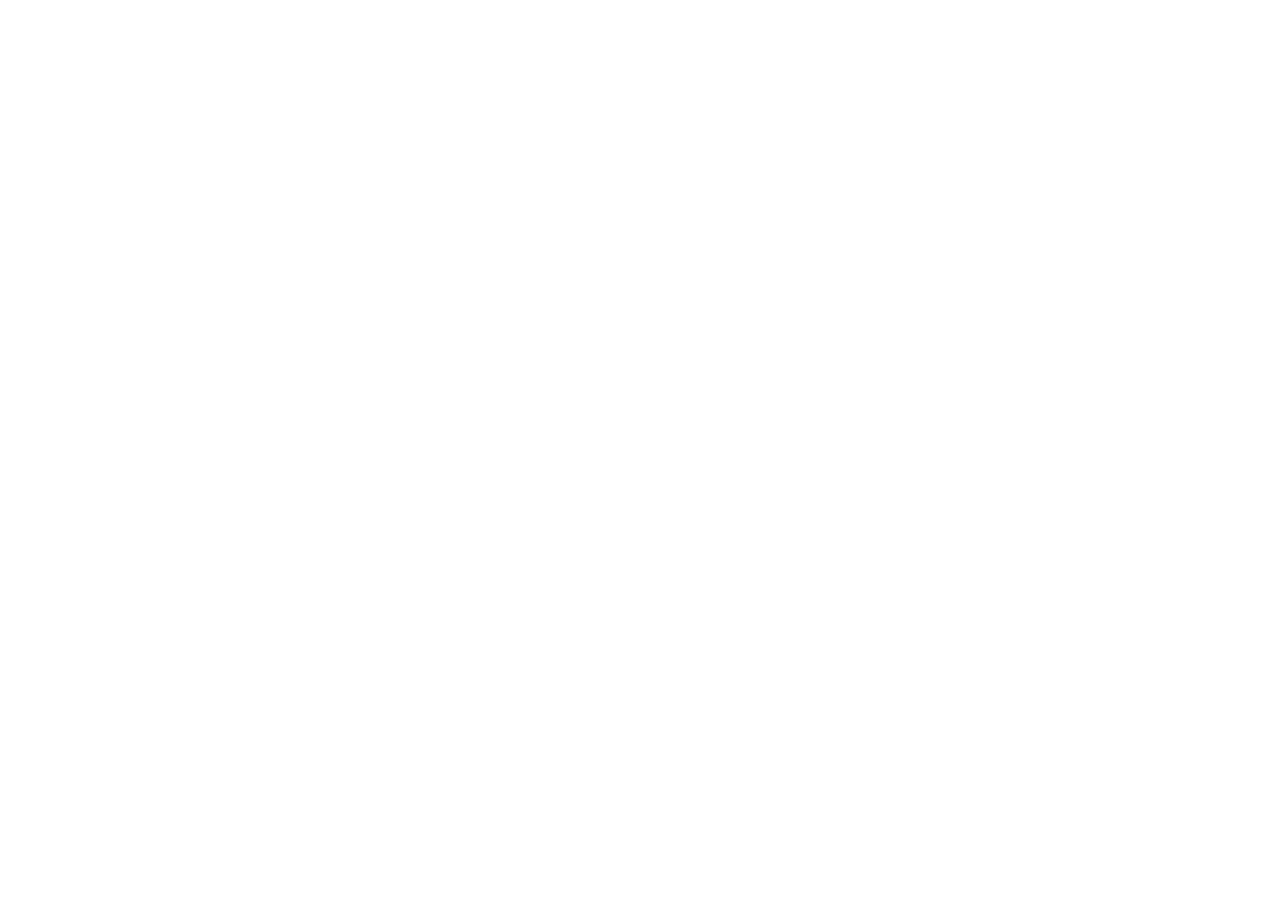
==== index.html @ ca663cac "Ajoue de boostrap css et mise a jour de l'index" ====
<!DOCTYPE html>
<html lang="fr">
<head>
    <meta charset="UTF-8">
    <meta name="viewport" content="width=device-width, initial-scale=1.0">
    <title>Document</title>
    <link rel="stylesheet" href="style.css">
    <link rel="stylesheet" href="assets/bootstrap.min.css">
</head>
<body>
    
    <script src="assets/bootstrap.bundle.min.js"></script>
</body>
</html>
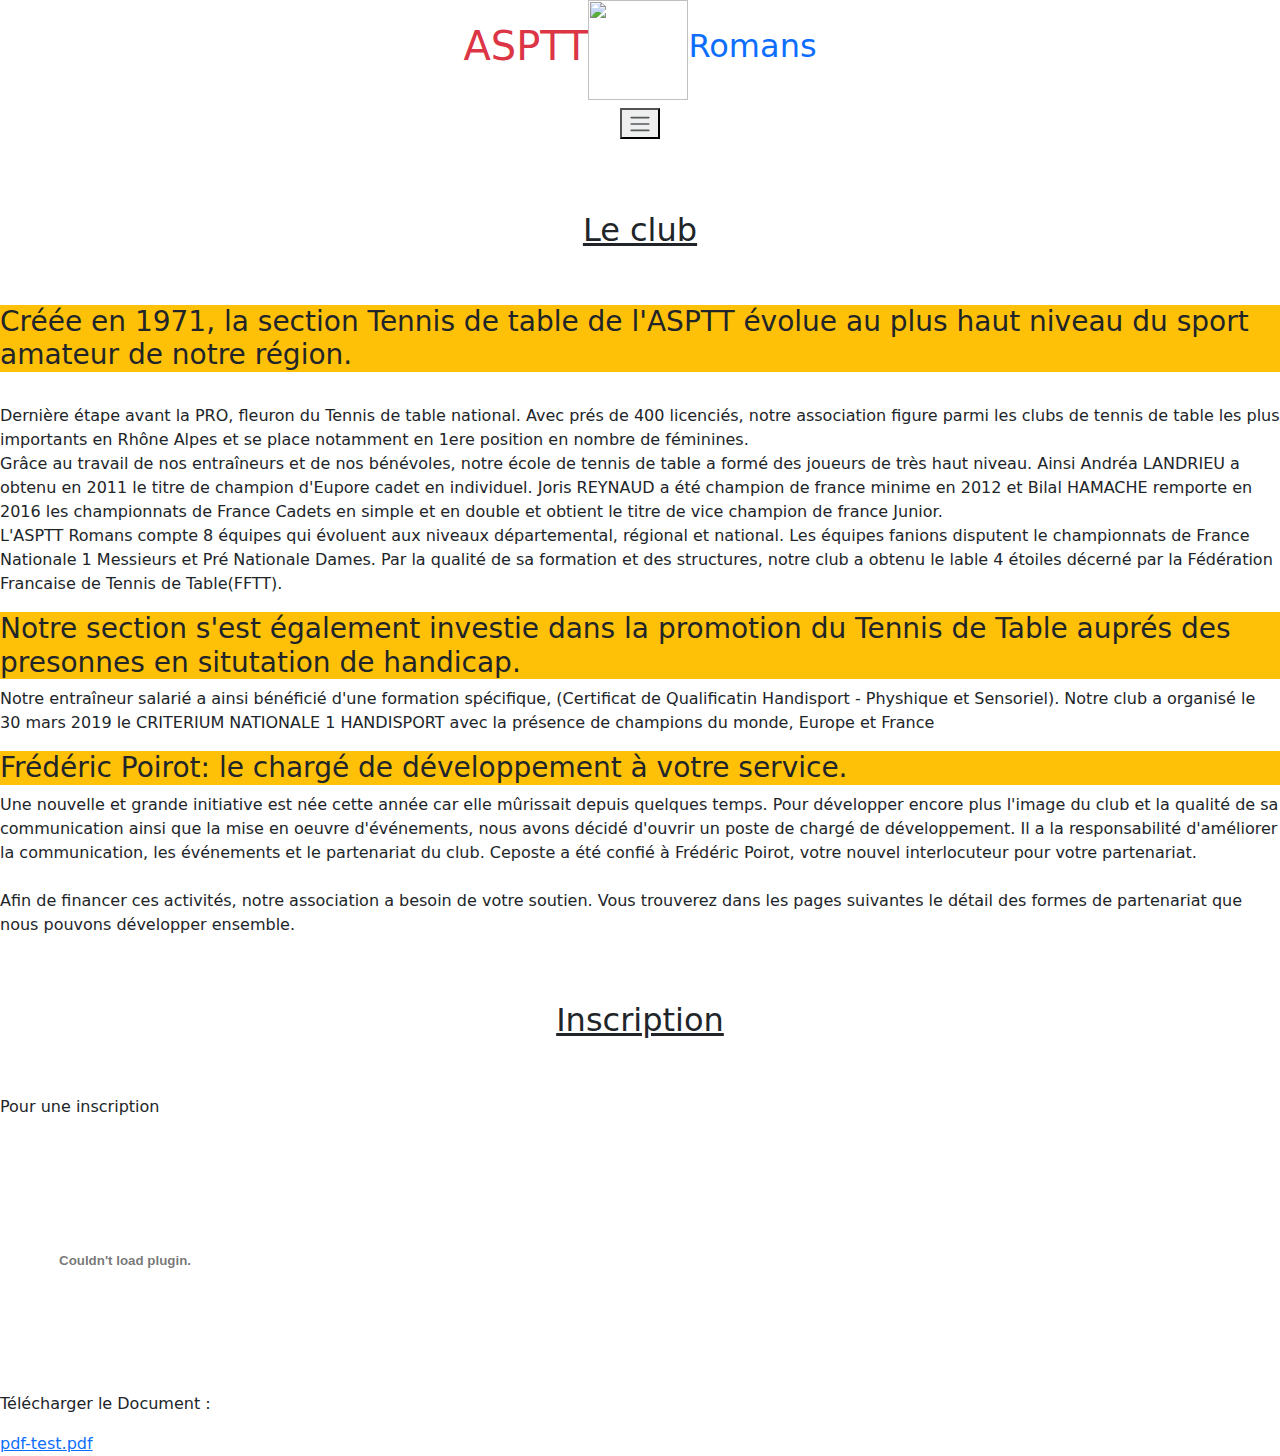
==== commit 21f6d28b: "Ajout du fond, entête menu et premiers articles" ====
--- a/index.html
+++ b/index.html
@@ -1,14 +1,100 @@
 <!DOCTYPE html>
 <html lang="fr">
+
 <head>
-    <meta charset="UTF-8">
-    <meta name="viewport" content="width=device-width, initial-scale=1.0">
-    <title>Document</title>
-    <link rel="stylesheet" href="style.css">
-    <link rel="stylesheet" href="assets/bootstrap.min.css">
+  <meta charset="UTF-8">
+  <meta name="viewport" content="width=device-width, initial-scale=1.0">
+  <title>Document</title>
+  <link rel="stylesheet" href="style.css">
+  <style>
+    @import url('https://fonts.googleapis.com/css2?family=Abril+Fatface&display=swap');
+    @import url('https://fonts.googleapis.com/css2?family=Abril+Fatface&family=Shadows+Into+Light&display=swap');
+    @import url('https://fonts.googleapis.com/css2?family=Abril+Fatface&family=Playfair+Display&family=Shadows+Into+Light&display=swap');
+    @import url('https://fonts.googleapis.com/css2?family=Abril+Fatface&family=M+PLUS+Rounded+1c:wght@800&family=Playfair+Display&family=Shadows+Into+Light&display=swap');
+  </style>
+  <link rel="stylesheet" href="assets/bootstrap.min.css">
 </head>
+
 <body>
-    
-    <script src="assets/bootstrap.bundle.min.js"></script>
+  <header>
+    <div class="fond">
+        <div class="d-flex justify-content-center">
+        <h1 class="align-self-center text-danger">ASPTT</h1>
+        <img class="align-self-center" src="assets/images/Ping-Pong-Ball-PNG-Photos.png" width="100px" height="100"
+          alt="">
+        <h2 class="align-self-center text-primary">Romans</h2>
+      </div>
+  
+      <ul class="navbar flex flex-column">
+        <!-- <nav class="navbar navbar-dark bg-dark"> -->
+        <div>
+          <button type="button" data-bs-toggle="collapse" data-bs-target="#navbarToggleExternalContent"
+            aria-controls="navbarToggleExternalContent" aria-expanded="false" aria-label="Toggle navigation">
+            <span class="navbar-toggler-icon"></span>
+          </button>
+        </div>
+        <div class="collapse bg-dark" id="navbarToggleExternalContent" style="--bs-bg-opacity: .8;">
+          <!-- <div class="bg-dark p-4"> -->
+          <!-- </nav> -->
+          <ul>
+            <li class=""><a href="#club" class="navlink "><svg xmlns="http://www.w3.org/2000/svg" width="32"
+                  height="32" fill="currentColor" class="bi bi-house-heart" viewBox="0 0 16 16">
+                  <path d="M8 6.982C9.664 5.309 13.825 8.236 8 12 2.175 8.236 6.336 5.309 8 6.982Z" />
+                  <path
+                    d="M8.707 1.5a1 1 0 0 0-1.414 0L.646 8.146a.5.5 0 0 0 .708.707L2 8.207V13.5A1.5 1.5 0 0 0 3.5 15h9a1.5 1.5 0 0 0 1.5-1.5V8.207l.646.646a.5.5 0 0 0 .708-.707L13 5.793V2.5a.5.5 0 0 0-.5-.5h-1a.5.5 0 0 0-.5.5v1.293L8.707 1.5ZM13 7.207V13.5a.5.5 0 0 1-.5.5h-9a.5.5 0 0 1-.5-.5V7.207l5-5 5 5Z" />
+                </svg> Le Club</a></li>
+            <li class=""><a href="#" class="navlink"><svg xmlns="http://www.w3.org/2000/svg" width="32"
+                  height="32" fill="currentColor" class="bi bi-pen" viewBox="0 0 16 16">
+                  <path
+                    d="m13.498.795.149-.149a1.207 1.207 0 1 1 1.707 1.708l-.149.148a1.5 1.5 0 0 1-.059 2.059L4.854 14.854a.5.5 0 0 1-.233.131l-4 1a.5.5 0 0 1-.606-.606l1-4a.5.5 0 0 1 .131-.232l9.642-9.642a.5.5 0 0 0-.642.056L6.854 4.854a.5.5 0 1 1-.708-.708L9.44.854A1.5 1.5 0 0 1 11.5.796a1.5 1.5 0 0 1 1.998-.001zm-.644.766a.5.5 0 0 0-.707 0L1.95 11.756l-.764 3.057 3.057-.764L14.44 3.854a.5.5 0 0 0 0-.708l-1.585-1.585z" />
+                </svg> Inscription</a></li>
+            <li class=""><a href="#inscr" class="navlink"><svg xmlns="http://www.w3.org/2000/svg" width="32"
+                  height="32" fill="currentColor" class="bi bi-currency-euro" viewBox="0 0 16 16">
+                  <path
+                    d="M4 9.42h1.063C5.4 12.323 7.317 14 10.34 14c.622 0 1.167-.068 1.659-.185v-1.3c-.484.119-1.045.17-1.659.17-2.1 0-3.455-1.198-3.775-3.264h4.017v-.928H6.497v-.936c0-.11 0-.219.008-.329h4.078v-.927H6.618c.388-1.898 1.719-2.985 3.723-2.985.614 0 1.175.05 1.659.177V2.194A6.617 6.617 0 0 0 10.341 2c-2.928 0-4.82 1.569-5.244 4.3H4v.928h1.01v1.265H4v.928z" />
+                </svg> Tarif</a></li>
+            <li class=""><a href="#" class="navlink"><svg xmlns="http://www.w3.org/2000/svg" width="32"
+                  height="32" fill="currentColor" class="bi bi-clock" viewBox="0 0 16 16">
+                  <path d="M8 3.5a.5.5 0 0 0-1 0V9a.5.5 0 0 0 .252.434l3.5 2a.5.5 0 0 0 .496-.868L8 8.71V3.5z" />
+                  <path d="M8 16A8 8 0 1 0 8 0a8 8 0 0 0 0 16zm7-8A7 7 0 1 1 1 8a7 7 0 0 1 14 0z" />
+                </svg> Horaire</a></li>
+            <li class=""><a href="#" class="navlink"><svg xmlns="http://www.w3.org/2000/svg" width="32"
+                  height="32" fill="currentColor" class="bi bi-people-fill" viewBox="0 0 16 16">
+                  <path
+                    d="M7 14s-1 0-1-1 1-4 5-4 5 3 5 4-1 1-1 1H7Zm4-6a3 3 0 1 0 0-6 3 3 0 0 0 0 6Zm-5.784 6A2.238 2.238 0 0 1 5 13c0-1.355.68-2.75 1.936-3.72A6.325 6.325 0 0 0 5 9c-4 0-5 3-5 4s1 1 1 1h4.216ZM4.5 8a2.5 2.5 0 1 0 0-5 2.5 2.5 0 0 0 0 5Z" />
+                </svg> Contact</a></li>
+          </ul>
+        </div>
+      </ul>
+      </div>
+  </header>
+  <main>
+    <article>
+      <h2 id="club" class="d-flex justify-content-center p-5 text-decoration-underline">Le club</h2>
+      <h3 class="bg-warning">Créée en 1971, la section Tennis de table de l'ASPTT évolue au plus haut niveau du sport amateur de notre région.</h3>
+      <img src="/assets/images/leclub.webp" width="375px" alt="">
+      <p>Dernière étape avant la PRO, fleuron du Tennis de table national. Avec prés de 400 licenciés, notre association figure parmi les clubs de tennis de table les plus importants en Rhône Alpes et se place notamment en 1ere position en nombre de féminines. <br>
+      Grâce au travail de nos entraîneurs et de nos bénévoles, notre école de tennis de table a formé des joueurs de très haut niveau. Ainsi Andréa LANDRIEU a obtenu en 2011 le titre de champion d'Eupore cadet en individuel. Joris REYNAUD a été champion de france minime en 2012 et Bilal HAMACHE remporte en 2016 les championnats de France Cadets en simple et en double et obtient le titre de vice champion de france Junior. <br>
+    L'ASPTT Romans compte 8 équipes qui évoluent aux niveaux départemental, régional et national. Les équipes fanions disputent le championnats de France Nationale 1 Messieurs et Pré Nationale Dames. Par la qualité de sa formation et des structures, notre club a obtenu le lable 4 étoiles décerné par la Fédération Francaise de Tennis de Table(FFTT).</p>
+      <h3 class="bg-warning">Notre section s'est également investie dans la promotion du Tennis de Table auprés des presonnes en situtation de handicap.</h3>
+      <p>Notre entraîneur salarié a ainsi bénéficié d'une formation spécifique, (Certificat de Qualificatin Handisport - Physhique et Sensoriel). Notre club a organisé le 30 mars 2019 le CRITERIUM NATIONALE 1 HANDISPORT avec la présence de champions du monde, Europe et France</p>
+      <h3 class="bg-warning">Frédéric Poirot: le chargé de développement à votre service.</h3>
+      <p>Une nouvelle et grande initiative est née cette année car elle mûrissait depuis quelques temps. Pour développer encore plus l'image du club et la qualité de sa communication ainsi que la mise en oeuvre d'événements, nous avons décidé d'ouvrir un poste de chargé de développement. Il a la responsabilité d'améliorer la communication, les événements et le partenariat du club. Ceposte a été confié à Frédéric Poirot, votre nouvel interlocuteur pour votre partenariat. <br>
+        <br>
+        Afin de financer ces activités, notre association a besoin de votre soutien. Vous trouverez dans les pages suivantes le détail des formes de partenariat que nous pouvons développer ensemble.
+      </p>
+    </article>
+    <article>
+      <h2 id="inscr" class="d-flex justify-content-center p-5 text-decoration-underline">Inscription</h2>
+      <p>Pour une inscription</p>
+      <object data="/assets/images/FICHE-ADHESION-2022-2023.pdf" width="250px" height="250px"></object>
+      <p>Télécharger le Document :</p>
+      <a href="assets/images/FICHE-ADHESION-2022-2023.pdf">pdf-test.pdf</a>
+    </article>
+
+  </main>
+
+  <script src="assets/bootstrap.bundle.min.js"></script>
 </body>
+
 </html>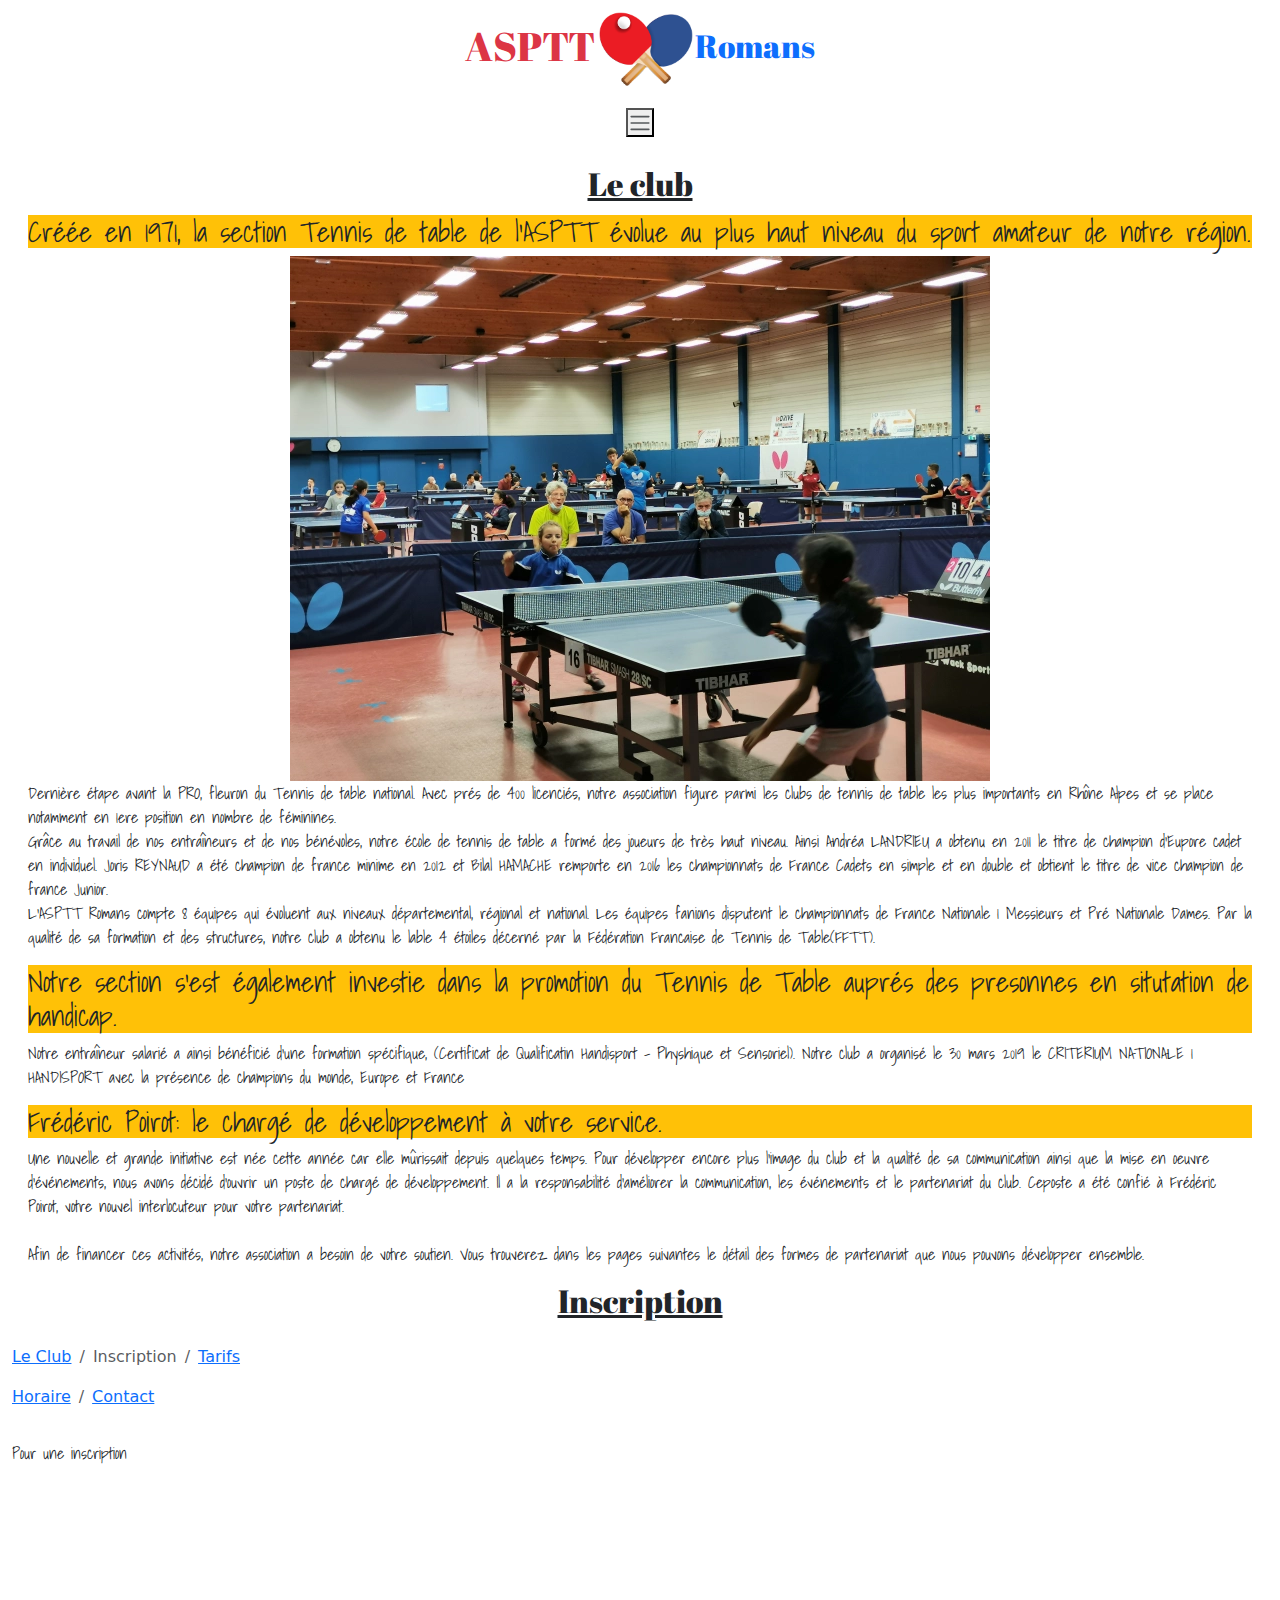
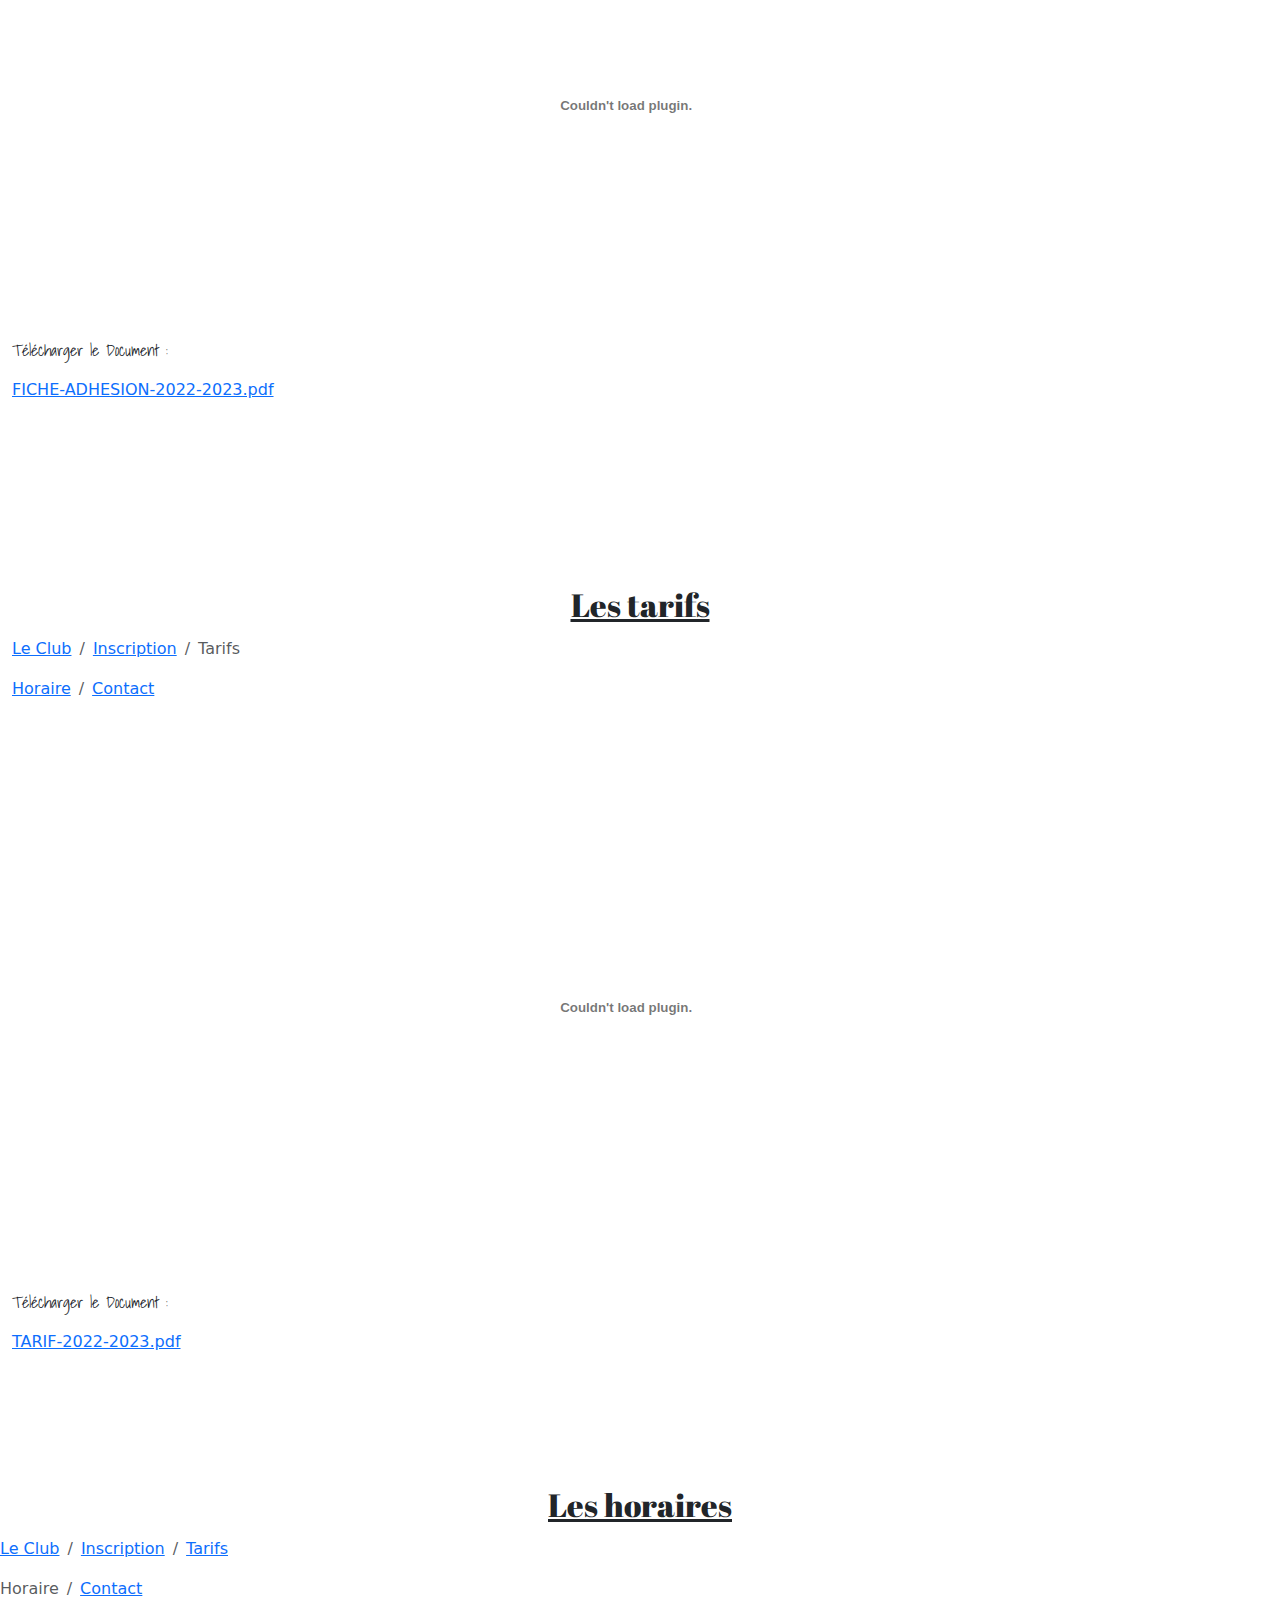
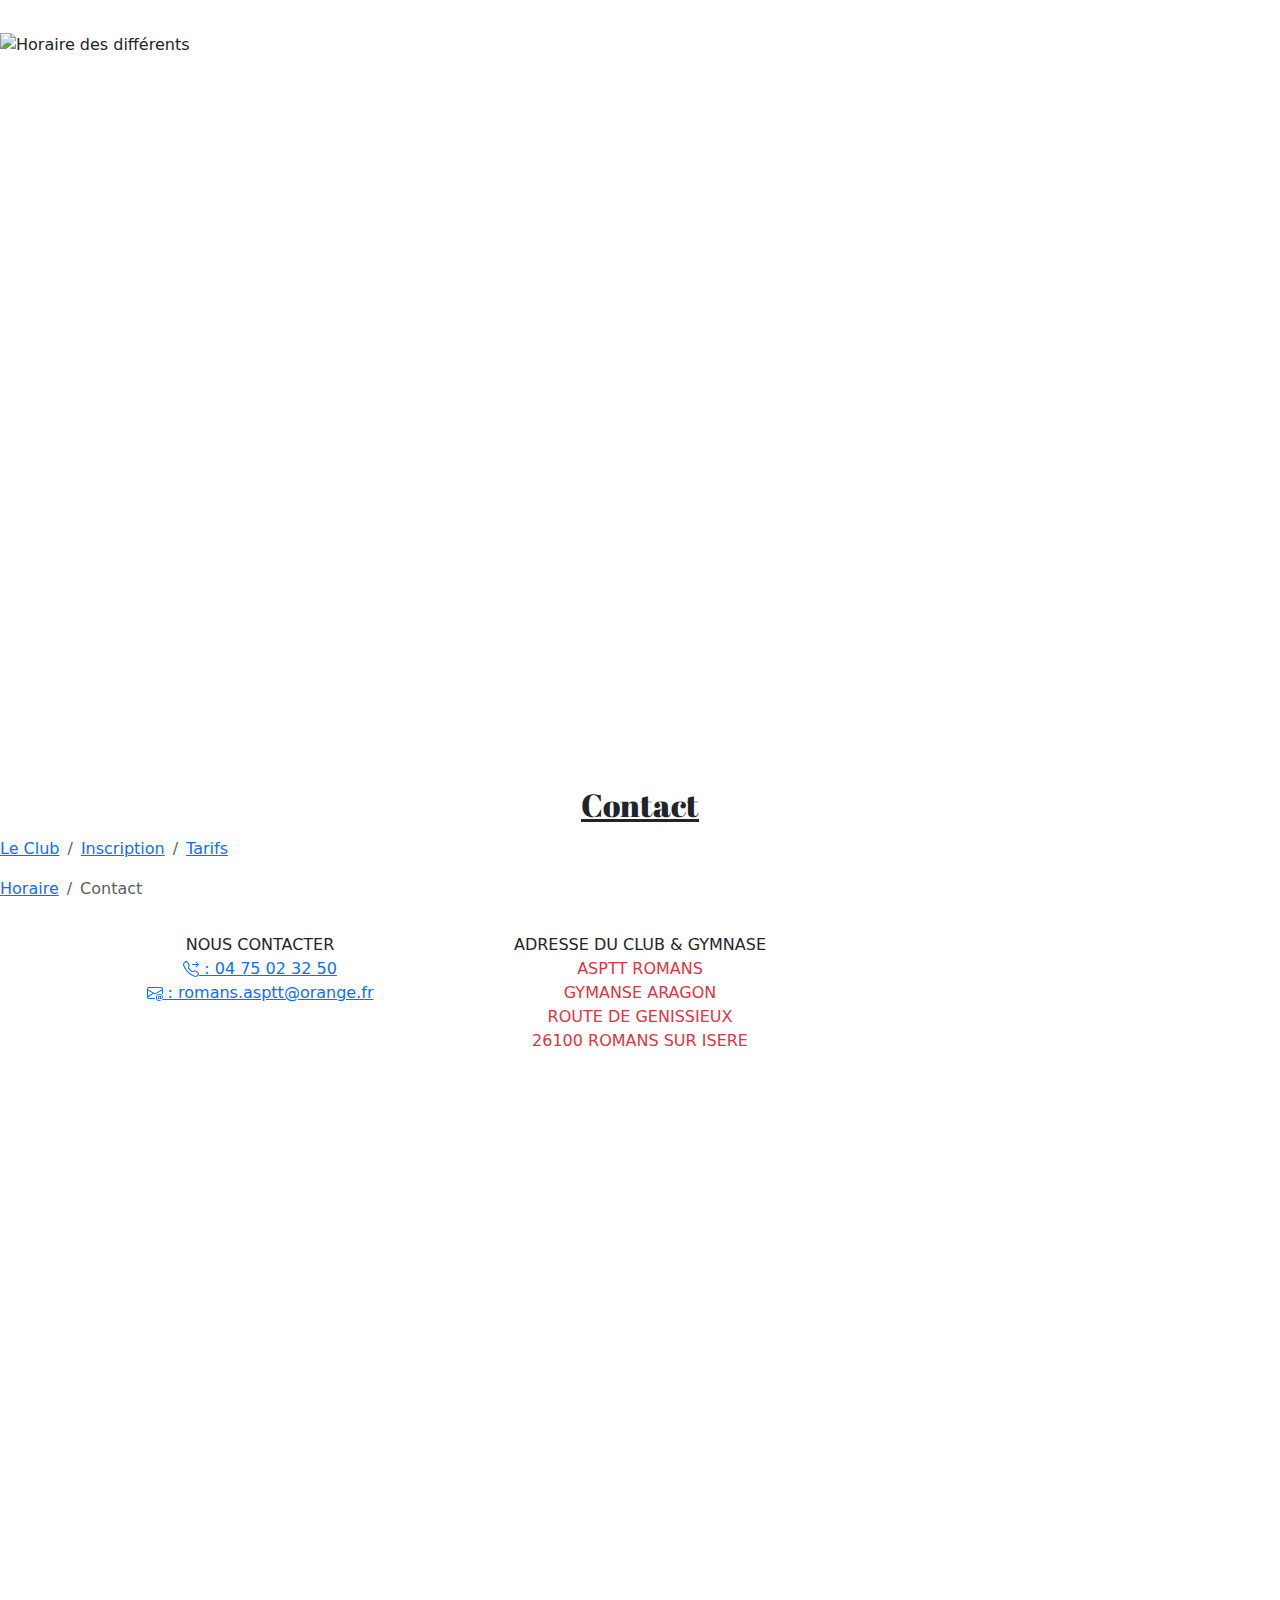
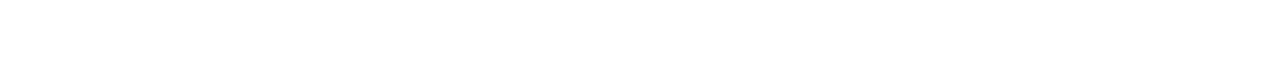
==== commit 6b328ca9: "mise a jour de l'html sans le fond" ====
--- a/index.html
+++ b/index.html
@@ -17,79 +17,217 @@
 
 <body>
   <header>
-    <div class="fond">
-        <div class="d-flex justify-content-center">
-        <h1 class="align-self-center text-danger">ASPTT</h1>
-        <img class="align-self-center" src="assets/images/Ping-Pong-Ball-PNG-Photos.png" width="100px" height="100"
-          alt="">
-        <h2 class="align-self-center text-primary">Romans</h2>
-      </div>
-  
-      <ul class="navbar flex flex-column">
-        <!-- <nav class="navbar navbar-dark bg-dark"> -->
-        <div>
-          <button type="button" data-bs-toggle="collapse" data-bs-target="#navbarToggleExternalContent"
-            aria-controls="navbarToggleExternalContent" aria-expanded="false" aria-label="Toggle navigation">
-            <span class="navbar-toggler-icon"></span>
-          </button>
-        </div>
-        <div class="collapse bg-dark" id="navbarToggleExternalContent" style="--bs-bg-opacity: .8;">
-          <!-- <div class="bg-dark p-4"> -->
-          <!-- </nav> -->
-          <ul>
-            <li class=""><a href="#club" class="navlink "><svg xmlns="http://www.w3.org/2000/svg" width="32"
-                  height="32" fill="currentColor" class="bi bi-house-heart" viewBox="0 0 16 16">
-                  <path d="M8 6.982C9.664 5.309 13.825 8.236 8 12 2.175 8.236 6.336 5.309 8 6.982Z" />
-                  <path
-                    d="M8.707 1.5a1 1 0 0 0-1.414 0L.646 8.146a.5.5 0 0 0 .708.707L2 8.207V13.5A1.5 1.5 0 0 0 3.5 15h9a1.5 1.5 0 0 0 1.5-1.5V8.207l.646.646a.5.5 0 0 0 .708-.707L13 5.793V2.5a.5.5 0 0 0-.5-.5h-1a.5.5 0 0 0-.5.5v1.293L8.707 1.5ZM13 7.207V13.5a.5.5 0 0 1-.5.5h-9a.5.5 0 0 1-.5-.5V7.207l5-5 5 5Z" />
-                </svg> Le Club</a></li>
-            <li class=""><a href="#" class="navlink"><svg xmlns="http://www.w3.org/2000/svg" width="32"
-                  height="32" fill="currentColor" class="bi bi-pen" viewBox="0 0 16 16">
-                  <path
-                    d="m13.498.795.149-.149a1.207 1.207 0 1 1 1.707 1.708l-.149.148a1.5 1.5 0 0 1-.059 2.059L4.854 14.854a.5.5 0 0 1-.233.131l-4 1a.5.5 0 0 1-.606-.606l1-4a.5.5 0 0 1 .131-.232l9.642-9.642a.5.5 0 0 0-.642.056L6.854 4.854a.5.5 0 1 1-.708-.708L9.44.854A1.5 1.5 0 0 1 11.5.796a1.5 1.5 0 0 1 1.998-.001zm-.644.766a.5.5 0 0 0-.707 0L1.95 11.756l-.764 3.057 3.057-.764L14.44 3.854a.5.5 0 0 0 0-.708l-1.585-1.585z" />
-                </svg> Inscription</a></li>
-            <li class=""><a href="#inscr" class="navlink"><svg xmlns="http://www.w3.org/2000/svg" width="32"
-                  height="32" fill="currentColor" class="bi bi-currency-euro" viewBox="0 0 16 16">
-                  <path
-                    d="M4 9.42h1.063C5.4 12.323 7.317 14 10.34 14c.622 0 1.167-.068 1.659-.185v-1.3c-.484.119-1.045.17-1.659.17-2.1 0-3.455-1.198-3.775-3.264h4.017v-.928H6.497v-.936c0-.11 0-.219.008-.329h4.078v-.927H6.618c.388-1.898 1.719-2.985 3.723-2.985.614 0 1.175.05 1.659.177V2.194A6.617 6.617 0 0 0 10.341 2c-2.928 0-4.82 1.569-5.244 4.3H4v.928h1.01v1.265H4v.928z" />
-                </svg> Tarif</a></li>
-            <li class=""><a href="#" class="navlink"><svg xmlns="http://www.w3.org/2000/svg" width="32"
-                  height="32" fill="currentColor" class="bi bi-clock" viewBox="0 0 16 16">
-                  <path d="M8 3.5a.5.5 0 0 0-1 0V9a.5.5 0 0 0 .252.434l3.5 2a.5.5 0 0 0 .496-.868L8 8.71V3.5z" />
-                  <path d="M8 16A8 8 0 1 0 8 0a8 8 0 0 0 0 16zm7-8A7 7 0 1 1 1 8a7 7 0 0 1 14 0z" />
-                </svg> Horaire</a></li>
-            <li class=""><a href="#" class="navlink"><svg xmlns="http://www.w3.org/2000/svg" width="32"
-                  height="32" fill="currentColor" class="bi bi-people-fill" viewBox="0 0 16 16">
-                  <path
-                    d="M7 14s-1 0-1-1 1-4 5-4 5 3 5 4-1 1-1 1H7Zm4-6a3 3 0 1 0 0-6 3 3 0 0 0 0 6Zm-5.784 6A2.238 2.238 0 0 1 5 13c0-1.355.68-2.75 1.936-3.72A6.325 6.325 0 0 0 5 9c-4 0-5 3-5 4s1 1 1 1h4.216ZM4.5 8a2.5 2.5 0 1 0 0-5 2.5 2.5 0 0 0 0 5Z" />
-                </svg> Contact</a></li>
-          </ul>
-        </div>
-      </ul>
-      </div>
+    <div class="d-flex justify-content-center">
+      <h1 class="align-self-center text-danger">ASPTT</h1>
+      <img class="align-self-center" src="assets/images/Ping-Pong-Ball-PNG-Photos.png" width="100px" height="100"
+        alt="">
+      <h2 class="align-self-center text-primary">Romans</h2>
+    </div>
+    <ul class="navbar d-flex flex-column position absolute">
+      <!-- <nav class="navbar navbar-dark bg-dark"> -->
+      <div>
+        <button type="button" data-bs-toggle="collapse" data-bs-target="#navbarToggleExternalContent"
+          aria-controls="navbarToggleExternalContent" aria-expanded="false" aria-label="Toggle navigation">
+          <span class="navbar-toggler-icon"></span>
+        </button>
+      </div>
+      <div class="collapse bg-dark" id="navbarToggleExternalContent" style="--bs-bg-opacity: .8;">
+        <!-- <div class="bg-dark p-4"> -->
+        <!-- </nav> -->
+        <ul>
+          <li class="list-unstyled"><a href="#club" class="navlink "><svg xmlns="http://www.w3.org/2000/svg" width="32" height="32"
+                fill="currentColor" class="bi bi-house-heart" viewBox="0 0 16 16">
+                <path d="M8 6.982C9.664 5.309 13.825 8.236 8 12 2.175 8.236 6.336 5.309 8 6.982Z" />
+                <path
+                  d="M8.707 1.5a1 1 0 0 0-1.414 0L.646 8.146a.5.5 0 0 0 .708.707L2 8.207V13.5A1.5 1.5 0 0 0 3.5 15h9a1.5 1.5 0 0 0 1.5-1.5V8.207l.646.646a.5.5 0 0 0 .708-.707L13 5.793V2.5a.5.5 0 0 0-.5-.5h-1a.5.5 0 0 0-.5.5v1.293L8.707 1.5ZM13 7.207V13.5a.5.5 0 0 1-.5.5h-9a.5.5 0 0 1-.5-.5V7.207l5-5 5 5Z" />
+              </svg> Le Club</a></li>
+          <li class="list-unstyled"><a href="#inscription" class="navlink"><svg xmlns="http://www.w3.org/2000/svg" width="32"
+                height="32" fill="currentColor" class="bi bi-pen" viewBox="0 0 16 16">
+                <path
+                  d="m13.498.795.149-.149a1.207 1.207 0 1 1 1.707 1.708l-.149.148a1.5 1.5 0 0 1-.059 2.059L4.854 14.854a.5.5 0 0 1-.233.131l-4 1a.5.5 0 0 1-.606-.606l1-4a.5.5 0 0 1 .131-.232l9.642-9.642a.5.5 0 0 0-.642.056L6.854 4.854a.5.5 0 1 1-.708-.708L9.44.854A1.5 1.5 0 0 1 11.5.796a1.5 1.5 0 0 1 1.998-.001zm-.644.766a.5.5 0 0 0-.707 0L1.95 11.756l-.764 3.057 3.057-.764L14.44 3.854a.5.5 0 0 0 0-.708l-1.585-1.585z" />
+              </svg> Inscription</a></li>
+          <li class="list-unstyled"><a href="#tarifs" class="navlink"><svg xmlns="http://www.w3.org/2000/svg" width="32" height="32"
+                fill="currentColor" class="bi bi-currency-euro" viewBox="0 0 16 16">
+                <path
+                  d="M4 9.42h1.063C5.4 12.323 7.317 14 10.34 14c.622 0 1.167-.068 1.659-.185v-1.3c-.484.119-1.045.17-1.659.17-2.1 0-3.455-1.198-3.775-3.264h4.017v-.928H6.497v-.936c0-.11 0-.219.008-.329h4.078v-.927H6.618c.388-1.898 1.719-2.985 3.723-2.985.614 0 1.175.05 1.659.177V2.194A6.617 6.617 0 0 0 10.341 2c-2.928 0-4.82 1.569-5.244 4.3H4v.928h1.01v1.265H4v.928z" />
+              </svg> Tarif</a></li>
+          <li class="list-unstyled"><a href="#horaires" class="navlink"><svg xmlns="http://www.w3.org/2000/svg" width="32"
+                height="32" fill="currentColor" class="bi bi-clock" viewBox="0 0 16 16">
+                <path d="M8 3.5a.5.5 0 0 0-1 0V9a.5.5 0 0 0 .252.434l3.5 2a.5.5 0 0 0 .496-.868L8 8.71V3.5z" />
+                <path d="M8 16A8 8 0 1 0 8 0a8 8 0 0 0 0 16zm7-8A7 7 0 1 1 1 8a7 7 0 0 1 14 0z" />
+              </svg> Horaire</a></li>
+          <li class="list-unstyled"><a href="#contact" class="navlink"><svg xmlns="http://www.w3.org/2000/svg" width="32" height="32"
+                fill="currentColor" class="bi bi-people-fill" viewBox="0 0 16 16">
+                <path
+                  d="M7 14s-1 0-1-1 1-4 5-4 5 3 5 4-1 1-1 1H7Zm4-6a3 3 0 1 0 0-6 3 3 0 0 0 0 6Zm-5.784 6A2.238 2.238 0 0 1 5 13c0-1.355.68-2.75 1.936-3.72A6.325 6.325 0 0 0 5 9c-4 0-5 3-5 4s1 1 1 1h4.216ZM4.5 8a2.5 2.5 0 1 0 0-5 2.5 2.5 0 0 0 0 5Z" />
+              </svg> Contact</a></li>
+        </ul>
+      </div>
+    </ul>
   </header>
   <main>
+    <article class="container-fluid">
+      <div class="row">
+        <div class="col-12">
+          <h2 id="club" class="d-flex justify-content-center p-1 text-decoration-underline">Le club</h2>
+          <h3 class="bg-warning ms-3 me-3">Créée en 1971, la section Tennis de table de l'ASPTT évolue au plus haut niveau
+            du sport amateur de notre région.</h3>
+        </div>
+      </div>
+      <div class="row">
+        <div class="col-12">
+          <img src="/assets/images/leclub.webp" class="img-fluid text-center d-block mx-auto"
+            alt="photo d'enfants jouant au ping pong"> 
+        </div>
+      </div>
+      <div class="row">
+        <div class="col-12">
+          <p class="ms-3 me-3">Dernière étape avant la PRO, fleuron du Tennis de table national. Avec prés de 400 licenciés,
+            notre association figure parmi les clubs de tennis de table les plus importants en Rhône Alpes et se place
+            notamment en 1ere position en nombre de féminines. <br>
+            Grâce au travail de nos entraîneurs et de nos bénévoles, notre école de tennis de table a formé des joueurs de
+            très haut niveau. Ainsi Andréa LANDRIEU a obtenu en 2011 le titre de champion d'Eupore cadet en individuel.
+            Joris REYNAUD a été champion de france minime en 2012 et Bilal HAMACHE remporte en 2016 les championnats de
+            France Cadets en simple et en double et obtient le titre de vice champion de france Junior. <br>
+            L'ASPTT Romans compte 8 équipes qui évoluent aux niveaux départemental, régional et national. Les équipes
+            fanions disputent le championnats de France Nationale 1 Messieurs et Pré Nationale Dames. Par la qualité de sa
+            formation et des structures, notre club a obtenu le lable 4 étoiles décerné par la Fédération Francaise de
+            Tennis de Table(FFTT).</p>
+        </div>
+      </div>
+      <h3 class="bg-warning ms-3 me-3">Notre section s'est également investie dans la promotion du Tennis de Table
+        auprés des presonnes en situtation de handicap.</h3>
+      <p class="ms-3 me-3">Notre entraîneur salarié a ainsi bénéficié d'une formation spécifique, (Certificat de
+        Qualificatin Handisport - Physhique et Sensoriel). Notre club a organisé le 30 mars 2019 le CRITERIUM NATIONALE
+        1 HANDISPORT avec la présence de champions du monde, Europe et France</p>
+      <h3 class="bg-warning ms-3 me-3">Frédéric Poirot: le chargé de développement à votre service.</h3>
+      <p class="ms-3 me-3">Une nouvelle et grande initiative est née cette année car elle mûrissait depuis quelques
+        temps. Pour développer encore plus l'image du club et la qualité de sa communication ainsi que la mise en oeuvre
+        d'événements, nous avons décidé d'ouvrir un poste de chargé de développement. Il a la responsabilité d'améliorer
+        la communication, les événements et le partenariat du club. Ceposte a été confié à Frédéric Poirot, votre nouvel
+        interlocuteur pour votre partenariat. <br>
+        <br>
+        Afin de financer ces activités, notre association a besoin de votre soutien. Vous trouverez dans les pages
+        suivantes le détail des formes de partenariat que nous pouvons développer ensemble.
+      </p>
+    </article>
+    <article class="container-fluid">
+      <div style=" height: 900px;">
+        <h2 id="inscription" class="d-flex justify-content-center pb-3 text-decoration-underline">Inscription</h2>
+        <nav aria-label="breadcrumb">
+          <ol class="breadcrumb">
+            <li class="breadcrumb-item"><a href="#club">Le Club</a></li>
+            <li class="breadcrumb-item active" aria-current="page">Inscription</li>
+            <li class="breadcrumb-item"><a href="#tarifs">Tarifs</a></li>
+          </ol>
+          <ol class="breadcrumb pb-3">
+            <li class="breadcrumb-item"><a href="#horaires">Horaire</a></li>
+            <li class="breadcrumb-item"><a href="#contact">Contact</a></li>
+          </ol>
+        </nav>
+        <div class="row">
+          <div class="col-sm-4">
+            <p>Pour une inscription</p>
+          </div>
+        </div>
+        <div class="row justify-content-center" >
+          <div class="col col-sm-4 ">
+            <object data="/assets/images/FICHE-ADHESION-2022-2023.pdf" width="375px" height="450px"></object>
+          </div>
+        </div>
+        <div class="col-sm-4"></div>
+        <p>Télécharger le Document :</p>
+        <a href="assets/images/FICHE-ADHESION-2022-2023.pdf">FICHE-ADHESION-2022-2023.pdf</a>
+      </div>
+    </article>
     <article>
-      <h2 id="club" class="d-flex justify-content-center p-5 text-decoration-underline">Le club</h2>
-      <h3 class="bg-warning">Créée en 1971, la section Tennis de table de l'ASPTT évolue au plus haut niveau du sport amateur de notre région.</h3>
-      <img src="/assets/images/leclub.webp" width="375px" alt="">
-      <p>Dernière étape avant la PRO, fleuron du Tennis de table national. Avec prés de 400 licenciés, notre association figure parmi les clubs de tennis de table les plus importants en Rhône Alpes et se place notamment en 1ere position en nombre de féminines. <br>
-      Grâce au travail de nos entraîneurs et de nos bénévoles, notre école de tennis de table a formé des joueurs de très haut niveau. Ainsi Andréa LANDRIEU a obtenu en 2011 le titre de champion d'Eupore cadet en individuel. Joris REYNAUD a été champion de france minime en 2012 et Bilal HAMACHE remporte en 2016 les championnats de France Cadets en simple et en double et obtient le titre de vice champion de france Junior. <br>
-    L'ASPTT Romans compte 8 équipes qui évoluent aux niveaux départemental, régional et national. Les équipes fanions disputent le championnats de France Nationale 1 Messieurs et Pré Nationale Dames. Par la qualité de sa formation et des structures, notre club a obtenu le lable 4 étoiles décerné par la Fédération Francaise de Tennis de Table(FFTT).</p>
-      <h3 class="bg-warning">Notre section s'est également investie dans la promotion du Tennis de Table auprés des presonnes en situtation de handicap.</h3>
-      <p>Notre entraîneur salarié a ainsi bénéficié d'une formation spécifique, (Certificat de Qualificatin Handisport - Physhique et Sensoriel). Notre club a organisé le 30 mars 2019 le CRITERIUM NATIONALE 1 HANDISPORT avec la présence de champions du monde, Europe et France</p>
-      <h3 class="bg-warning">Frédéric Poirot: le chargé de développement à votre service.</h3>
-      <p>Une nouvelle et grande initiative est née cette année car elle mûrissait depuis quelques temps. Pour développer encore plus l'image du club et la qualité de sa communication ainsi que la mise en oeuvre d'événements, nous avons décidé d'ouvrir un poste de chargé de développement. Il a la responsabilité d'améliorer la communication, les événements et le partenariat du club. Ceposte a été confié à Frédéric Poirot, votre nouvel interlocuteur pour votre partenariat. <br>
-        <br>
-        Afin de financer ces activités, notre association a besoin de votre soutien. Vous trouverez dans les pages suivantes le détail des formes de partenariat que nous pouvons développer ensemble.
-      </p>
+      <div class="container-fluid">
+        <div style="height: 900px;">
+          <h2 id="tarifs" class="d-flex justify-content-center p-1 text-decoration-underline">Les tarifs</h2>
+          <nav aria-label="breadcrumb">
+            <ol class="breadcrumb">
+              <li class="breadcrumb-item"><a href="#club">Le Club</a></li>
+              <li class="breadcrumb-item"><a href="#inscription">Inscription</a></li>
+              <li class="breadcrumb-item active" aria-current="page">Tarifs</li>
+            </ol>
+            <ol class="breadcrumb pb-3">
+              <li class="breadcrumb-item"><a href="#horaires">Horaire</a></li>
+              <li class="breadcrumb-item"><a href="#contact">Contact</a></li>
+            </ol>
+          </nav>
+            <div class="row justify-content-center">
+              <div class="col-sm-4">
+                <object data="/assets/images/TARIFS-2022-2023.pdf" width="375px" height="550px"></object>
+              </div>
+            </div>
+          <p>Télécharger le Document :</p>
+          <a href="assets/images/FICHE-ADHESION-2022-2023.pdf">TARIF-2022-2023.pdf</a>
+        </div>
+      </div>
+      </article>
+      <article>
+        <div style="height: 900px;">
+        <h2 id="horaires" class="d-flex justify-content-center p-1 text-decoration-underline">Les horaires</h2>
+        <nav aria-label="breadcrumb">
+          <ol class="breadcrumb">
+            <li class="breadcrumb-item"><a href="#club">Le Club</a></li>
+            <li class="breadcrumb-item"><a href="#inscription">Inscription</a></li>
+            <li class="breadcrumb-item"><a href="#tarifs">Tarifs</a></li>
+          </ol>
+          <ol class="breadcrumb pb-3">
+            <li class="breadcrumb-item active" aria-current="page">Horaire</li>
+            <li class="breadcrumb-item"><a href="#contact">Contact</a></li>
+          </ol>
+        </nav>
+        <div class="container">
+          <div class="row">
+            <div class="col-8 col-sm-4"></div>
+          </div>
+        </div>
+        <img src="/assets/images/planning2022-2023.jpg" class="img-fluid" alt="Horaire des différents">
+      </div>
     </article>
     <article>
-      <h2 id="inscr" class="d-flex justify-content-center p-5 text-decoration-underline">Inscription</h2>
-      <p>Pour une inscription</p>
-      <object data="/assets/images/FICHE-ADHESION-2022-2023.pdf" width="250px" height="250px"></object>
-      <p>Télécharger le Document :</p>
-      <a href="assets/images/FICHE-ADHESION-2022-2023.pdf">pdf-test.pdf</a>
+      <div style="height: 900px;">
+        <h2 id="contact" class="d-flex justify-content-center p-1 text-decoration-underline">Contact</h2>
+        <nav aria-label="breadcrumb">
+          <ol class="breadcrumb">
+            <li class="breadcrumb-item"><a href="#club">Le Club</a></li>
+            <li class="breadcrumb-item"><a href="#inscription">Inscription</a></li>
+            <li class="breadcrumb-item"><a href="#tarifs">Tarifs</a></li>
+          </ol>
+          <ol class="breadcrumb pb-3">
+            <li class="breadcrumb-item"><a href="#horaires">Horaire</a></li>
+            <li class="breadcrumb-item active" aria-current="page">Contact</li>
+          </ol>
+        </nav>
+        <div class="container text-center">
+          <div class="row">
+            <div class="col-6 col-sm-4">NOUS CONTACTER</div>
+            <div class="col-6 col-sm-4">ADRESSE DU CLUB & GYMNASE</div>
+
+            <!-- Force next columns to break to new line at md breakpoint and up -->
+            <div class="w-100 d-none d-md-block"></div>
+
+            <div class="col-6 col-sm-4"><a href="tel:+0475053250"><svg xmlns="http://www.w3.org/2000/svg" width="16"
+                  height="16" fill="currentColor" class="bi bi-telephone-forward" viewBox="0 0 16 16">
+                  <path
+                    d="M3.654 1.328a.678.678 0 0 0-1.015-.063L1.605 2.3c-.483.484-.661 1.169-.45 1.77a17.568 17.568 0 0 0 4.168 6.608 17.569 17.569 0 0 0 6.608 4.168c.601.211 1.286.033 1.77-.45l1.034-1.034a.678.678 0 0 0-.063-1.015l-2.307-1.794a.678.678 0 0 0-.58-.122l-2.19.547a1.745 1.745 0 0 1-1.657-.459L5.482 8.062a1.745 1.745 0 0 1-.46-1.657l.548-2.19a.678.678 0 0 0-.122-.58L3.654 1.328zM1.884.511a1.745 1.745 0 0 1 2.612.163L6.29 2.98c.329.423.445.974.315 1.494l-.547 2.19a.678.678 0 0 0 .178.643l2.457 2.457a.678.678 0 0 0 .644.178l2.189-.547a1.745 1.745 0 0 1 1.494.315l2.306 1.794c.829.645.905 1.87.163 2.611l-1.034 1.034c-.74.74-1.846 1.065-2.877.702a18.634 18.634 0 0 1-7.01-4.42 18.634 18.634 0 0 1-4.42-7.009c-.362-1.03-.037-2.137.703-2.877L1.885.511zm10.762.135a.5.5 0 0 1 .708 0l2.5 2.5a.5.5 0 0 1 0 .708l-2.5 2.5a.5.5 0 0 1-.708-.708L14.293 4H9.5a.5.5 0 0 1 0-1h4.793l-1.647-1.646a.5.5 0 0 1 0-.708z" />
+                </svg> : 04 75 02 32 50</a> <br>
+              <a href="mailto:romans.asptt@orange.fr"><svg xmlns="http://www.w3.org/2000/svg" width="16" height="16"
+                  fill="currentColor" class="bi bi-envelope-at" viewBox="0 0 16 16">
+                  <path
+                    d="M2 2a2 2 0 0 0-2 2v8.01A2 2 0 0 0 2 14h5.5a.5.5 0 0 0 0-1H2a1 1 0 0 1-.966-.741l5.64-3.471L8 9.583l7-4.2V8.5a.5.5 0 0 0 1 0V4a2 2 0 0 0-2-2H2Zm3.708 6.208L1 11.105V5.383l4.708 2.825ZM1 4.217V4a1 1 0 0 1 1-1h12a1 1 0 0 1 1 1v.217l-7 4.2-7-4.2Z" />
+                  <path
+                    d="M14.247 14.269c1.01 0 1.587-.857 1.587-2.025v-.21C15.834 10.43 14.64 9 12.52 9h-.035C10.42 9 9 10.36 9 12.432v.214C9 14.82 10.438 16 12.358 16h.044c.594 0 1.018-.074 1.237-.175v-.73c-.245.11-.673.18-1.18.18h-.044c-1.334 0-2.571-.788-2.571-2.655v-.157c0-1.657 1.058-2.724 2.64-2.724h.04c1.535 0 2.484 1.05 2.484 2.326v.118c0 .975-.324 1.39-.639 1.39-.232 0-.41-.148-.41-.42v-2.19h-.906v.569h-.03c-.084-.298-.368-.63-.954-.63-.778 0-1.259.555-1.259 1.4v.528c0 .892.49 1.434 1.26 1.434.471 0 .896-.227 1.014-.643h.043c.118.42.617.648 1.12.648Zm-2.453-1.588v-.227c0-.546.227-.791.573-.791.297 0 .572.192.572.708v.367c0 .573-.253.744-.564.744-.354 0-.581-.215-.581-.8Z" />
+                </svg> : romans.asptt@orange.fr</a>
+            </div>
+            <div class="col-6 col-sm-4 text-danger">ASPTT ROMANS <br> GYMANSE ARAGON <br>ROUTE DE GENISSIEUX <br> 26100 ROMANS SUR
+              ISERE</div>
+          </div>
+        </div>
+      </div>
+
     </article>
 
   </main>
--- a/style.css
+++ b/style.css
@@ -0,0 +1,42 @@
+* {
+    margin: 0;
+    padding: 0;
+}
+
+.fond {
+    background-image:url(assets/images/foond.png);
+    width: 375px;
+    height: 812px;
+}
+p {
+    font-family: 'Abril Fatface', cursive;
+
+    font-family: 'Playfair Display', serif;
+
+    font-family: 'Shadows Into Light', cursive;
+}
+h3 {
+    font-family: 'Abril Fatface', cursive;
+
+    font-family: 'M PLUS Rounded 1c', sans-serif;
+
+    font-family: 'Playfair Display', serif;
+
+    font-family: 'Shadows Into Light', cursive;
+}
+h1, h2 {
+    font-family: Abril Fatface;
+}
+/* ------------------------------------------Header------------------------------------------ */
+.navbar {
+    list-style: none;
+}
+.navlink {
+    text-decoration: none;
+    font-family: 'Shadows Into Light', cursive;
+    font-size: 38px;
+    color: aliceblue;
+}
+.navlink:hover {
+    background-color: gold;
+  }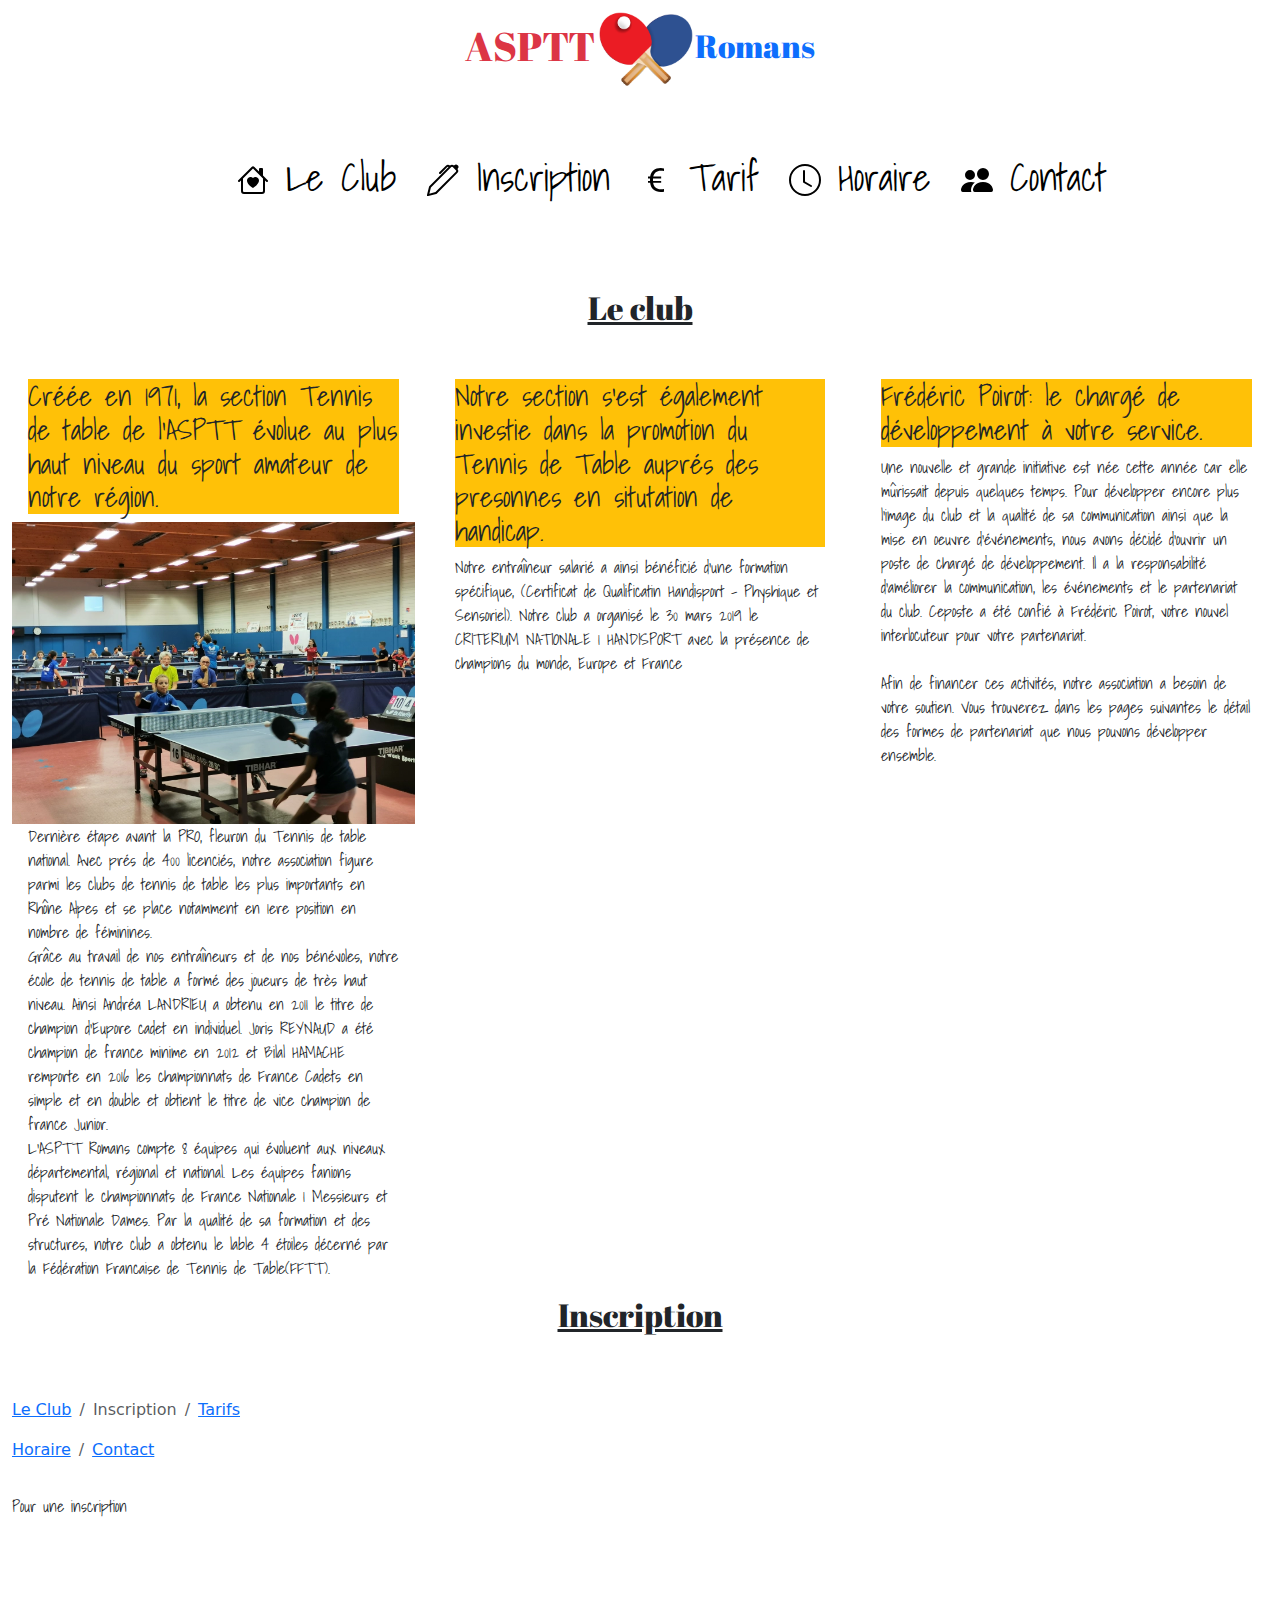
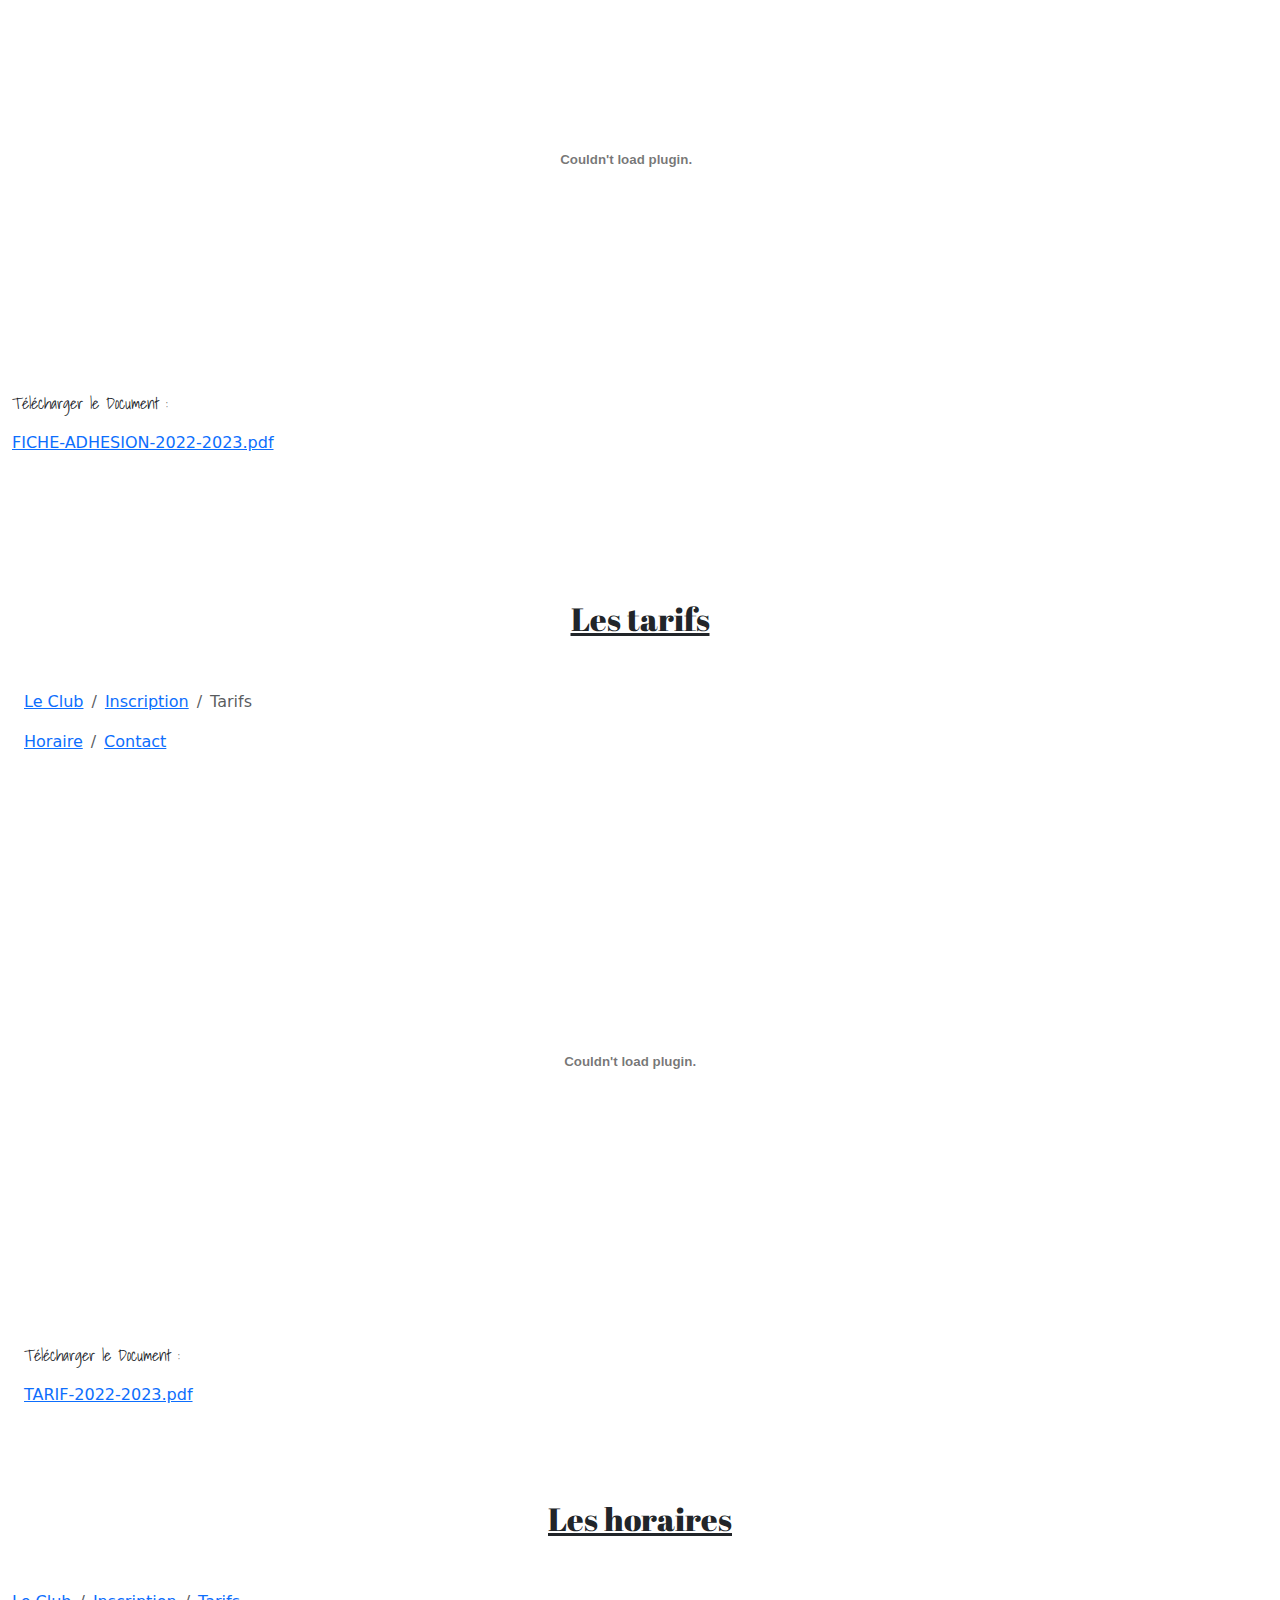
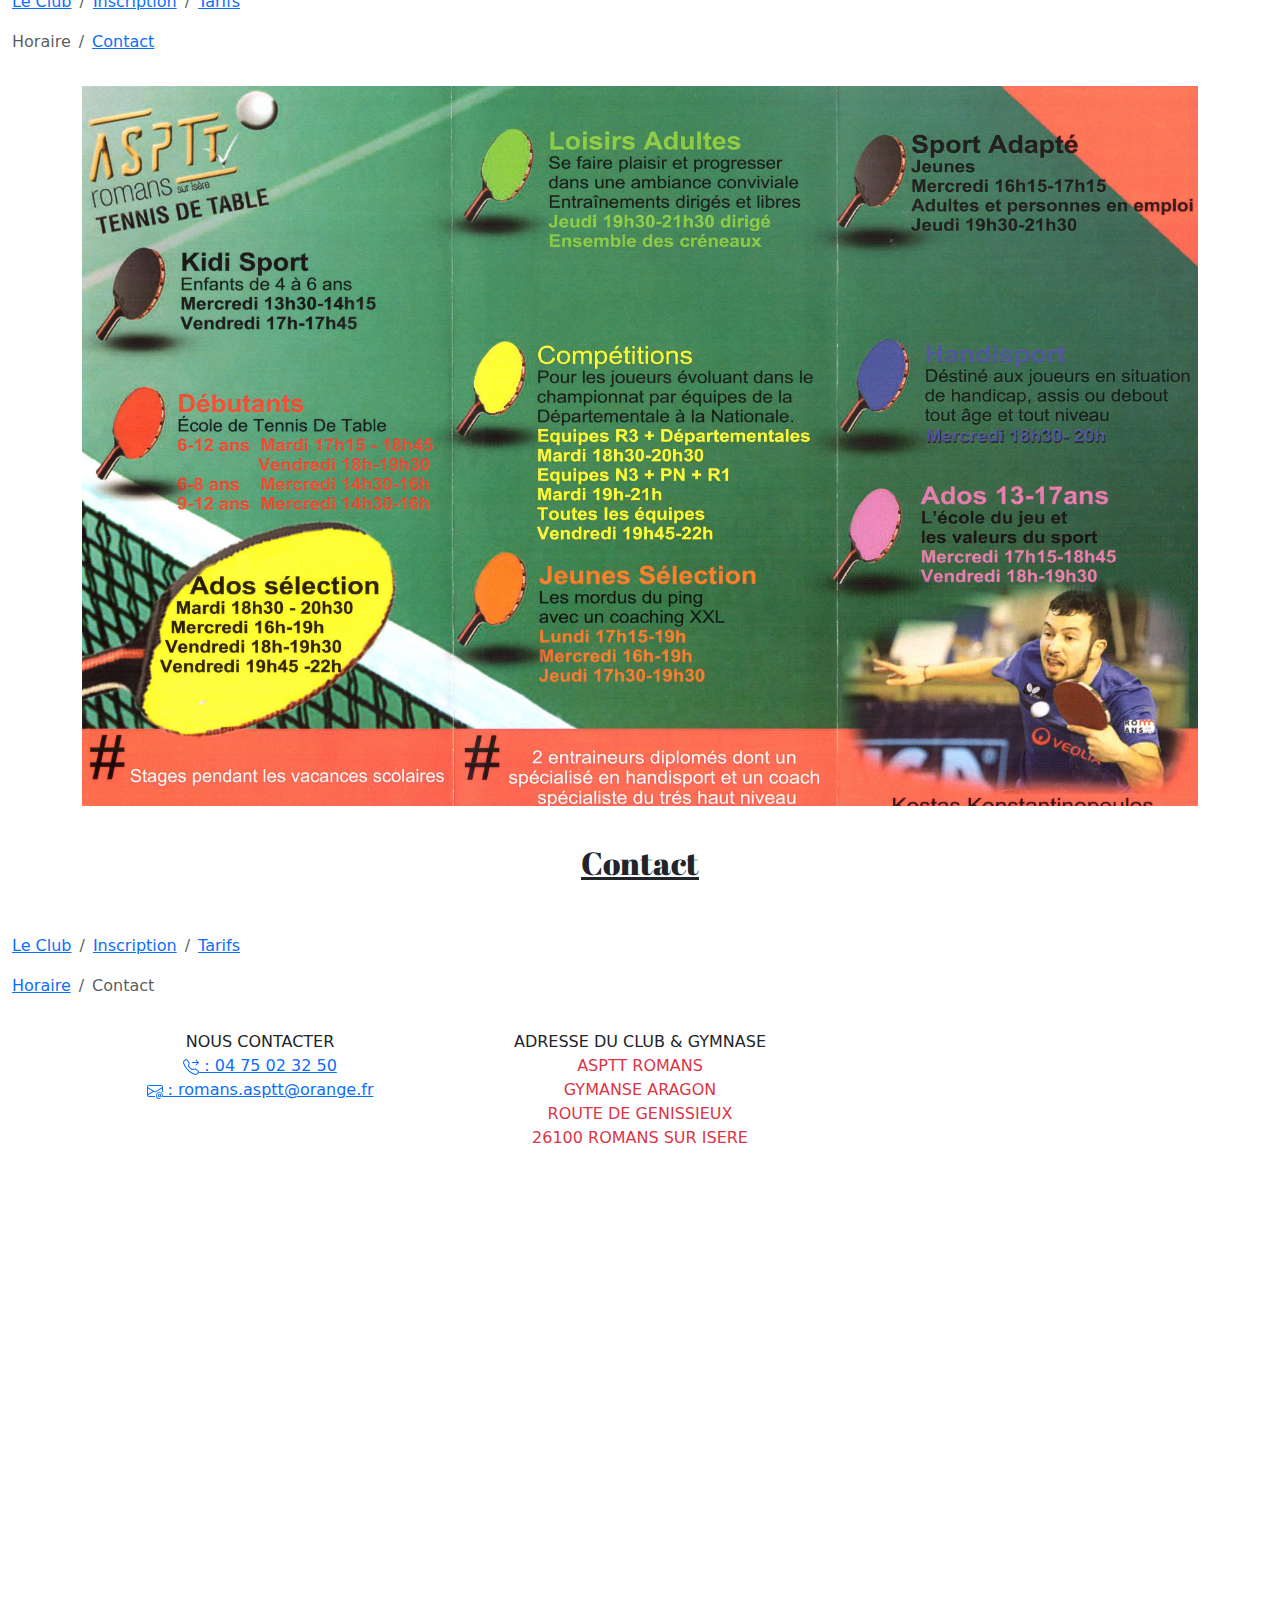
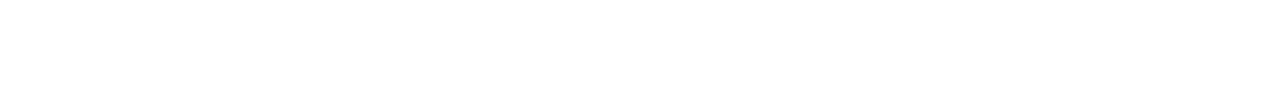
==== commit ffbe1b7a: "media querie et responsive" ====
--- a/index.html
+++ b/index.html
@@ -19,14 +19,42 @@
   <header>
     <div class="d-flex justify-content-center">
       <h1 class="align-self-center text-danger">ASPTT</h1>
-      <img class="align-self-center" src="assets/images/Ping-Pong-Ball-PNG-Photos.png" width="100px" height="100"
+      <img class="align-self-center" id="main-page" src="assets/images/Ping-Pong-Ball-PNG-Photos.png" width="100px" height="100"
         alt="">
       <h2 class="align-self-center text-primary">Romans</h2>
     </div>
+    <ul class="menu justify-content-center pt-5">
+      <li class="list-unstyled"><a href="#club" class="navlink "><svg xmlns="http://www.w3.org/2000/svg" width="32"
+            height="32" fill="currentColor" class="bi bi-house-heart" viewBox="0 0 16 16">
+            <path d="M8 6.982C9.664 5.309 13.825 8.236 8 12 2.175 8.236 6.336 5.309 8 6.982Z" />
+            <path
+              d="M8.707 1.5a1 1 0 0 0-1.414 0L.646 8.146a.5.5 0 0 0 .708.707L2 8.207V13.5A1.5 1.5 0 0 0 3.5 15h9a1.5 1.5 0 0 0 1.5-1.5V8.207l.646.646a.5.5 0 0 0 .708-.707L13 5.793V2.5a.5.5 0 0 0-.5-.5h-1a.5.5 0 0 0-.5.5v1.293L8.707 1.5ZM13 7.207V13.5a.5.5 0 0 1-.5.5h-9a.5.5 0 0 1-.5-.5V7.207l5-5 5 5Z" />
+          </svg> Le Club</a></li>
+      <li class="list-unstyled"><a href="#inscription" class="navlink"><svg xmlns="http://www.w3.org/2000/svg"
+            width="32" height="32" fill="currentColor" class="bi bi-pen" viewBox="0 0 16 16">
+            <path
+              d="m13.498.795.149-.149a1.207 1.207 0 1 1 1.707 1.708l-.149.148a1.5 1.5 0 0 1-.059 2.059L4.854 14.854a.5.5 0 0 1-.233.131l-4 1a.5.5 0 0 1-.606-.606l1-4a.5.5 0 0 1 .131-.232l9.642-9.642a.5.5 0 0 0-.642.056L6.854 4.854a.5.5 0 1 1-.708-.708L9.44.854A1.5 1.5 0 0 1 11.5.796a1.5 1.5 0 0 1 1.998-.001zm-.644.766a.5.5 0 0 0-.707 0L1.95 11.756l-.764 3.057 3.057-.764L14.44 3.854a.5.5 0 0 0 0-.708l-1.585-1.585z" />
+          </svg> Inscription</a></li>
+      <li class="list-unstyled"><a href="#tarifs" class="navlink"><svg xmlns="http://www.w3.org/2000/svg" width="32"
+            height="32" fill="currentColor" class="bi bi-currency-euro" viewBox="0 0 16 16">
+            <path
+              d="M4 9.42h1.063C5.4 12.323 7.317 14 10.34 14c.622 0 1.167-.068 1.659-.185v-1.3c-.484.119-1.045.17-1.659.17-2.1 0-3.455-1.198-3.775-3.264h4.017v-.928H6.497v-.936c0-.11 0-.219.008-.329h4.078v-.927H6.618c.388-1.898 1.719-2.985 3.723-2.985.614 0 1.175.05 1.659.177V2.194A6.617 6.617 0 0 0 10.341 2c-2.928 0-4.82 1.569-5.244 4.3H4v.928h1.01v1.265H4v.928z" />
+          </svg> Tarif</a></li>
+      <li class="list-unstyled"><a href="#horaires" class="navlink"><svg xmlns="http://www.w3.org/2000/svg"
+            width="32" height="32" fill="currentColor" class="bi bi-clock" viewBox="0 0 16 16">
+            <path d="M8 3.5a.5.5 0 0 0-1 0V9a.5.5 0 0 0 .252.434l3.5 2a.5.5 0 0 0 .496-.868L8 8.71V3.5z" />
+            <path d="M8 16A8 8 0 1 0 8 0a8 8 0 0 0 0 16zm7-8A7 7 0 1 1 1 8a7 7 0 0 1 14 0z" />
+          </svg> Horaire</a></li>
+      <li class="list-unstyled"><a href="#contact" class="navlink"><svg xmlns="http://www.w3.org/2000/svg"
+            width="32" height="32" fill="currentColor" class="bi bi-people-fill" viewBox="0 0 16 16">
+            <path
+              d="M7 14s-1 0-1-1 1-4 5-4 5 3 5 4-1 1-1 1H7Zm4-6a3 3 0 1 0 0-6 3 3 0 0 0 0 6Zm-5.784 6A2.238 2.238 0 0 1 5 13c0-1.355.68-2.75 1.936-3.72A6.325 6.325 0 0 0 5 9c-4 0-5 3-5 4s1 1 1 1h4.216ZM4.5 8a2.5 2.5 0 1 0 0-5 2.5 2.5 0 0 0 0 5Z" />
+          </svg> Contact</a></li>
+    </ul>
     <ul class="navbar d-flex flex-column position absolute">
       <!-- <nav class="navbar navbar-dark bg-dark"> -->
       <div>
-        <button type="button" data-bs-toggle="collapse" data-bs-target="#navbarToggleExternalContent"
+        <button class="hamb" type="button" data-bs-toggle="collapse" data-bs-target="#navbarToggleExternalContent"
           aria-controls="navbarToggleExternalContent" aria-expanded="false" aria-label="Toggle navigation">
           <span class="navbar-toggler-icon"></span>
         </button>
@@ -35,29 +63,29 @@
         <!-- <div class="bg-dark p-4"> -->
         <!-- </nav> -->
         <ul>
-          <li class="list-unstyled"><a href="#club" class="navlink "><svg xmlns="http://www.w3.org/2000/svg" width="32" height="32"
-                fill="currentColor" class="bi bi-house-heart" viewBox="0 0 16 16">
+          <li class="list-unstyled"><a href="#club" class="navlink "><svg xmlns="http://www.w3.org/2000/svg" width="32"
+                height="32" fill="currentColor" class="bi bi-house-heart" viewBox="0 0 16 16">
                 <path d="M8 6.982C9.664 5.309 13.825 8.236 8 12 2.175 8.236 6.336 5.309 8 6.982Z" />
                 <path
                   d="M8.707 1.5a1 1 0 0 0-1.414 0L.646 8.146a.5.5 0 0 0 .708.707L2 8.207V13.5A1.5 1.5 0 0 0 3.5 15h9a1.5 1.5 0 0 0 1.5-1.5V8.207l.646.646a.5.5 0 0 0 .708-.707L13 5.793V2.5a.5.5 0 0 0-.5-.5h-1a.5.5 0 0 0-.5.5v1.293L8.707 1.5ZM13 7.207V13.5a.5.5 0 0 1-.5.5h-9a.5.5 0 0 1-.5-.5V7.207l5-5 5 5Z" />
               </svg> Le Club</a></li>
-          <li class="list-unstyled"><a href="#inscription" class="navlink"><svg xmlns="http://www.w3.org/2000/svg" width="32"
-                height="32" fill="currentColor" class="bi bi-pen" viewBox="0 0 16 16">
+          <li class="list-unstyled"><a href="#inscription" class="navlink"><svg xmlns="http://www.w3.org/2000/svg"
+                width="32" height="32" fill="currentColor" class="bi bi-pen" viewBox="0 0 16 16">
                 <path
                   d="m13.498.795.149-.149a1.207 1.207 0 1 1 1.707 1.708l-.149.148a1.5 1.5 0 0 1-.059 2.059L4.854 14.854a.5.5 0 0 1-.233.131l-4 1a.5.5 0 0 1-.606-.606l1-4a.5.5 0 0 1 .131-.232l9.642-9.642a.5.5 0 0 0-.642.056L6.854 4.854a.5.5 0 1 1-.708-.708L9.44.854A1.5 1.5 0 0 1 11.5.796a1.5 1.5 0 0 1 1.998-.001zm-.644.766a.5.5 0 0 0-.707 0L1.95 11.756l-.764 3.057 3.057-.764L14.44 3.854a.5.5 0 0 0 0-.708l-1.585-1.585z" />
               </svg> Inscription</a></li>
-          <li class="list-unstyled"><a href="#tarifs" class="navlink"><svg xmlns="http://www.w3.org/2000/svg" width="32" height="32"
-                fill="currentColor" class="bi bi-currency-euro" viewBox="0 0 16 16">
+          <li class="list-unstyled"><a href="#tarifs" class="navlink"><svg xmlns="http://www.w3.org/2000/svg" width="32"
+                height="32" fill="currentColor" class="bi bi-currency-euro" viewBox="0 0 16 16">
                 <path
                   d="M4 9.42h1.063C5.4 12.323 7.317 14 10.34 14c.622 0 1.167-.068 1.659-.185v-1.3c-.484.119-1.045.17-1.659.17-2.1 0-3.455-1.198-3.775-3.264h4.017v-.928H6.497v-.936c0-.11 0-.219.008-.329h4.078v-.927H6.618c.388-1.898 1.719-2.985 3.723-2.985.614 0 1.175.05 1.659.177V2.194A6.617 6.617 0 0 0 10.341 2c-2.928 0-4.82 1.569-5.244 4.3H4v.928h1.01v1.265H4v.928z" />
               </svg> Tarif</a></li>
-          <li class="list-unstyled"><a href="#horaires" class="navlink"><svg xmlns="http://www.w3.org/2000/svg" width="32"
-                height="32" fill="currentColor" class="bi bi-clock" viewBox="0 0 16 16">
+          <li class="list-unstyled"><a href="#horaires" class="navlink"><svg xmlns="http://www.w3.org/2000/svg"
+                width="32" height="32" fill="currentColor" class="bi bi-clock" viewBox="0 0 16 16">
                 <path d="M8 3.5a.5.5 0 0 0-1 0V9a.5.5 0 0 0 .252.434l3.5 2a.5.5 0 0 0 .496-.868L8 8.71V3.5z" />
                 <path d="M8 16A8 8 0 1 0 8 0a8 8 0 0 0 0 16zm7-8A7 7 0 1 1 1 8a7 7 0 0 1 14 0z" />
               </svg> Horaire</a></li>
-          <li class="list-unstyled"><a href="#contact" class="navlink"><svg xmlns="http://www.w3.org/2000/svg" width="32" height="32"
-                fill="currentColor" class="bi bi-people-fill" viewBox="0 0 16 16">
+          <li class="list-unstyled"><a href="#contact" class="navlink"><svg xmlns="http://www.w3.org/2000/svg"
+                width="32" height="32" fill="currentColor" class="bi bi-people-fill" viewBox="0 0 16 16">
                 <path
                   d="M7 14s-1 0-1-1 1-4 5-4 5 3 5 4-1 1-1 1H7Zm4-6a3 3 0 1 0 0-6 3 3 0 0 0 0 6Zm-5.784 6A2.238 2.238 0 0 1 5 13c0-1.355.68-2.75 1.936-3.72A6.325 6.325 0 0 0 5 9c-4 0-5 3-5 4s1 1 1 1h4.216ZM4.5 8a2.5 2.5 0 1 0 0-5 2.5 2.5 0 0 0 0 5Z" />
               </svg> Contact</a></li>
@@ -66,169 +94,178 @@
     </ul>
   </header>
   <main>
-    <article class="container-fluid">
+    <article class="container-fluid mt-5">
       <div class="row">
         <div class="col-12">
-          <h2 id="club" class="d-flex justify-content-center p-1 text-decoration-underline">Le club</h2>
-          <h3 class="bg-warning ms-3 me-3">Créée en 1971, la section Tennis de table de l'ASPTT évolue au plus haut niveau
-            du sport amateur de notre région.</h3>
+          <h2 id="club" class="d-flex justify-content-center p-1 text-decoration-underline mb-5">Le club</h2>
         </div>
       </div>
       <div class="row">
-        <div class="col-12">
-          <img src="/assets/images/leclub.webp" class="img-fluid text-center d-block mx-auto"
-            alt="photo d'enfants jouant au ping pong"> 
-        </div>
-      </div>
-      <div class="row">
-        <div class="col-12">
-          <p class="ms-3 me-3">Dernière étape avant la PRO, fleuron du Tennis de table national. Avec prés de 400 licenciés,
+        <div class="col-sm-4">
+          <h3 class="bg-warning ms-3 me-3">Créée en 1971, la section Tennis de table de l'ASPTT évolue au plus haut
+            niveau
+            du sport amateur de notre région.</h3>
+          <img src="assets/images/leclub.webp" class="img-fluid text-center d-block mx-auto"
+            alt="photo d'enfants jouant au ping pong">
+          <p class="ms-3 me-3">Dernière étape avant la PRO, fleuron du Tennis de table national. Avec prés de 400
+            licenciés,
             notre association figure parmi les clubs de tennis de table les plus importants en Rhône Alpes et se place
             notamment en 1ere position en nombre de féminines. <br>
-            Grâce au travail de nos entraîneurs et de nos bénévoles, notre école de tennis de table a formé des joueurs de
+            Grâce au travail de nos entraîneurs et de nos bénévoles, notre école de tennis de table a formé des joueurs
+            de
             très haut niveau. Ainsi Andréa LANDRIEU a obtenu en 2011 le titre de champion d'Eupore cadet en individuel.
             Joris REYNAUD a été champion de france minime en 2012 et Bilal HAMACHE remporte en 2016 les championnats de
             France Cadets en simple et en double et obtient le titre de vice champion de france Junior. <br>
             L'ASPTT Romans compte 8 équipes qui évoluent aux niveaux départemental, régional et national. Les équipes
-            fanions disputent le championnats de France Nationale 1 Messieurs et Pré Nationale Dames. Par la qualité de sa
+            fanions disputent le championnats de France Nationale 1 Messieurs et Pré Nationale Dames. Par la qualité de
+            sa
             formation et des structures, notre club a obtenu le lable 4 étoiles décerné par la Fédération Francaise de
             Tennis de Table(FFTT).</p>
         </div>
-      </div>
-      <h3 class="bg-warning ms-3 me-3">Notre section s'est également investie dans la promotion du Tennis de Table
-        auprés des presonnes en situtation de handicap.</h3>
-      <p class="ms-3 me-3">Notre entraîneur salarié a ainsi bénéficié d'une formation spécifique, (Certificat de
-        Qualificatin Handisport - Physhique et Sensoriel). Notre club a organisé le 30 mars 2019 le CRITERIUM NATIONALE
-        1 HANDISPORT avec la présence de champions du monde, Europe et France</p>
-      <h3 class="bg-warning ms-3 me-3">Frédéric Poirot: le chargé de développement à votre service.</h3>
-      <p class="ms-3 me-3">Une nouvelle et grande initiative est née cette année car elle mûrissait depuis quelques
-        temps. Pour développer encore plus l'image du club et la qualité de sa communication ainsi que la mise en oeuvre
-        d'événements, nous avons décidé d'ouvrir un poste de chargé de développement. Il a la responsabilité d'améliorer
-        la communication, les événements et le partenariat du club. Ceposte a été confié à Frédéric Poirot, votre nouvel
-        interlocuteur pour votre partenariat. <br>
-        <br>
-        Afin de financer ces activités, notre association a besoin de votre soutien. Vous trouverez dans les pages
-        suivantes le détail des formes de partenariat que nous pouvons développer ensemble.
-      </p>
-    </article>
-    <article class="container-fluid">
-      <div style=" height: 900px;">
-        <h2 id="inscription" class="d-flex justify-content-center pb-3 text-decoration-underline">Inscription</h2>
-        <nav aria-label="breadcrumb">
-          <ol class="breadcrumb">
-            <li class="breadcrumb-item"><a href="#club">Le Club</a></li>
-            <li class="breadcrumb-item active" aria-current="page">Inscription</li>
-            <li class="breadcrumb-item"><a href="#tarifs">Tarifs</a></li>
-          </ol>
-          <ol class="breadcrumb pb-3">
-            <li class="breadcrumb-item"><a href="#horaires">Horaire</a></li>
-            <li class="breadcrumb-item"><a href="#contact">Contact</a></li>
-          </ol>
-        </nav>
-        <div class="row">
-          <div class="col-sm-4">
-            <p>Pour une inscription</p>
-          </div>
-        </div>
-        <div class="row justify-content-center" >
-          <div class="col col-sm-4 ">
-            <object data="/assets/images/FICHE-ADHESION-2022-2023.pdf" width="375px" height="450px"></object>
-          </div>
-        </div>
-        <div class="col-sm-4"></div>
-        <p>Télécharger le Document :</p>
-        <a href="assets/images/FICHE-ADHESION-2022-2023.pdf">FICHE-ADHESION-2022-2023.pdf</a>
-      </div>
-    </article>
-    <article>
-      <div class="container-fluid">
-        <div style="height: 900px;">
-          <h2 id="tarifs" class="d-flex justify-content-center p-1 text-decoration-underline">Les tarifs</h2>
-          <nav aria-label="breadcrumb">
-            <ol class="breadcrumb">
-              <li class="breadcrumb-item"><a href="#club">Le Club</a></li>
-              <li class="breadcrumb-item"><a href="#inscription">Inscription</a></li>
-              <li class="breadcrumb-item active" aria-current="page">Tarifs</li>
-            </ol>
-            <ol class="breadcrumb pb-3">
-              <li class="breadcrumb-item"><a href="#horaires">Horaire</a></li>
-              <li class="breadcrumb-item"><a href="#contact">Contact</a></li>
-            </ol>
-          </nav>
+
+        <div class="col-sm-4">
+          <h3 class="bg-warning ms-3 me-3">Notre section s'est également investie dans la promotion du Tennis de Table
+            auprés des presonnes en situtation de handicap.</h3>
+          <p class="ms-3 me-3">Notre entraîneur salarié a ainsi bénéficié d'une formation spécifique, (Certificat de
+            Qualificatin Handisport - Physhique et Sensoriel). Notre club a organisé le 30 mars 2019 le CRITERIUM
+            NATIONALE
+            1 HANDISPORT avec la présence de champions du monde, Europe et France</p>
+        </div>
+        <div class="col-sm-4">
+          <h3 class="bg-warning ms-3 me-3">Frédéric Poirot: le chargé de développement à votre service.</h3>
+          <p class="ms-3 me-3">Une nouvelle et grande initiative est née cette année car elle mûrissait depuis quelques
+            temps. Pour développer encore plus l'image du club et la qualité de sa communication ainsi que la mise en
+            oeuvre
+            d'événements, nous avons décidé d'ouvrir un poste de chargé de développement. Il a la responsabilité
+            d'améliorer
+            la communication, les événements et le partenariat du club. Ceposte a été confié à Frédéric Poirot, votre
+            nouvel
+            interlocuteur pour votre partenariat. <br>
+            <br>
+            Afin de financer ces activités, notre association a besoin de votre soutien. Vous trouverez dans les pages
+            suivantes le détail des formes de partenariat que nous pouvons développer ensemble.
+          </p>
+        </div>
+
+        <article class="container-fluid">
+          <div style=" height: 900px;">
+            <h2 id="inscription" class="d-flex justify-content-center pb-3 text-decoration-underline mb-5">Inscription</h2>
+            <nav aria-label="breadcrumb">
+              <ol class="breadcrumb">
+                <li class="breadcrumb-item"><a href="#club">Le Club</a></li>
+                <li class="breadcrumb-item active" aria-current="page">Inscription</li>
+                <li class="breadcrumb-item"><a href="#tarifs">Tarifs</a></li>
+              </ol>
+              <ol class="breadcrumb pb-3">
+                <li class="breadcrumb-item"><a href="#horaires">Horaire</a></li>
+                <li class="breadcrumb-item"><a href="#contact">Contact</a></li>
+              </ol>
+            </nav>
+            <div class="row">
+              <div class="col-sm-4">
+                <p>Pour une inscription</p>
+              </div>
+            </div>
             <div class="row justify-content-center">
-              <div class="col-sm-4">
-                <object data="/assets/images/TARIFS-2022-2023.pdf" width="375px" height="550px"></object>
-              </div>
-            </div>
-          <p>Télécharger le Document :</p>
-          <a href="assets/images/FICHE-ADHESION-2022-2023.pdf">TARIF-2022-2023.pdf</a>
-        </div>
-      </div>
-      </article>
-      <article>
-        <div style="height: 900px;">
-        <h2 id="horaires" class="d-flex justify-content-center p-1 text-decoration-underline">Les horaires</h2>
-        <nav aria-label="breadcrumb">
-          <ol class="breadcrumb">
-            <li class="breadcrumb-item"><a href="#club">Le Club</a></li>
-            <li class="breadcrumb-item"><a href="#inscription">Inscription</a></li>
-            <li class="breadcrumb-item"><a href="#tarifs">Tarifs</a></li>
-          </ol>
-          <ol class="breadcrumb pb-3">
-            <li class="breadcrumb-item active" aria-current="page">Horaire</li>
-            <li class="breadcrumb-item"><a href="#contact">Contact</a></li>
-          </ol>
-        </nav>
-        <div class="container">
-          <div class="row">
-            <div class="col-8 col-sm-4"></div>
-          </div>
-        </div>
-        <img src="/assets/images/planning2022-2023.jpg" class="img-fluid" alt="Horaire des différents">
-      </div>
-    </article>
-    <article>
-      <div style="height: 900px;">
-        <h2 id="contact" class="d-flex justify-content-center p-1 text-decoration-underline">Contact</h2>
-        <nav aria-label="breadcrumb">
-          <ol class="breadcrumb">
-            <li class="breadcrumb-item"><a href="#club">Le Club</a></li>
-            <li class="breadcrumb-item"><a href="#inscription">Inscription</a></li>
-            <li class="breadcrumb-item"><a href="#tarifs">Tarifs</a></li>
-          </ol>
-          <ol class="breadcrumb pb-3">
-            <li class="breadcrumb-item"><a href="#horaires">Horaire</a></li>
-            <li class="breadcrumb-item active" aria-current="page">Contact</li>
-          </ol>
-        </nav>
-        <div class="container text-center">
-          <div class="row">
-            <div class="col-6 col-sm-4">NOUS CONTACTER</div>
-            <div class="col-6 col-sm-4">ADRESSE DU CLUB & GYMNASE</div>
-
-            <!-- Force next columns to break to new line at md breakpoint and up -->
-            <div class="w-100 d-none d-md-block"></div>
-
-            <div class="col-6 col-sm-4"><a href="tel:+0475053250"><svg xmlns="http://www.w3.org/2000/svg" width="16"
-                  height="16" fill="currentColor" class="bi bi-telephone-forward" viewBox="0 0 16 16">
-                  <path
-                    d="M3.654 1.328a.678.678 0 0 0-1.015-.063L1.605 2.3c-.483.484-.661 1.169-.45 1.77a17.568 17.568 0 0 0 4.168 6.608 17.569 17.569 0 0 0 6.608 4.168c.601.211 1.286.033 1.77-.45l1.034-1.034a.678.678 0 0 0-.063-1.015l-2.307-1.794a.678.678 0 0 0-.58-.122l-2.19.547a1.745 1.745 0 0 1-1.657-.459L5.482 8.062a1.745 1.745 0 0 1-.46-1.657l.548-2.19a.678.678 0 0 0-.122-.58L3.654 1.328zM1.884.511a1.745 1.745 0 0 1 2.612.163L6.29 2.98c.329.423.445.974.315 1.494l-.547 2.19a.678.678 0 0 0 .178.643l2.457 2.457a.678.678 0 0 0 .644.178l2.189-.547a1.745 1.745 0 0 1 1.494.315l2.306 1.794c.829.645.905 1.87.163 2.611l-1.034 1.034c-.74.74-1.846 1.065-2.877.702a18.634 18.634 0 0 1-7.01-4.42 18.634 18.634 0 0 1-4.42-7.009c-.362-1.03-.037-2.137.703-2.877L1.885.511zm10.762.135a.5.5 0 0 1 .708 0l2.5 2.5a.5.5 0 0 1 0 .708l-2.5 2.5a.5.5 0 0 1-.708-.708L14.293 4H9.5a.5.5 0 0 1 0-1h4.793l-1.647-1.646a.5.5 0 0 1 0-.708z" />
-                </svg> : 04 75 02 32 50</a> <br>
-              <a href="mailto:romans.asptt@orange.fr"><svg xmlns="http://www.w3.org/2000/svg" width="16" height="16"
-                  fill="currentColor" class="bi bi-envelope-at" viewBox="0 0 16 16">
-                  <path
-                    d="M2 2a2 2 0 0 0-2 2v8.01A2 2 0 0 0 2 14h5.5a.5.5 0 0 0 0-1H2a1 1 0 0 1-.966-.741l5.64-3.471L8 9.583l7-4.2V8.5a.5.5 0 0 0 1 0V4a2 2 0 0 0-2-2H2Zm3.708 6.208L1 11.105V5.383l4.708 2.825ZM1 4.217V4a1 1 0 0 1 1-1h12a1 1 0 0 1 1 1v.217l-7 4.2-7-4.2Z" />
-                  <path
-                    d="M14.247 14.269c1.01 0 1.587-.857 1.587-2.025v-.21C15.834 10.43 14.64 9 12.52 9h-.035C10.42 9 9 10.36 9 12.432v.214C9 14.82 10.438 16 12.358 16h.044c.594 0 1.018-.074 1.237-.175v-.73c-.245.11-.673.18-1.18.18h-.044c-1.334 0-2.571-.788-2.571-2.655v-.157c0-1.657 1.058-2.724 2.64-2.724h.04c1.535 0 2.484 1.05 2.484 2.326v.118c0 .975-.324 1.39-.639 1.39-.232 0-.41-.148-.41-.42v-2.19h-.906v.569h-.03c-.084-.298-.368-.63-.954-.63-.778 0-1.259.555-1.259 1.4v.528c0 .892.49 1.434 1.26 1.434.471 0 .896-.227 1.014-.643h.043c.118.42.617.648 1.12.648Zm-2.453-1.588v-.227c0-.546.227-.791.573-.791.297 0 .572.192.572.708v.367c0 .573-.253.744-.564.744-.354 0-.581-.215-.581-.8Z" />
-                </svg> : romans.asptt@orange.fr</a>
-            </div>
-            <div class="col-6 col-sm-4 text-danger">ASPTT ROMANS <br> GYMANSE ARAGON <br>ROUTE DE GENISSIEUX <br> 26100 ROMANS SUR
-              ISERE</div>
-          </div>
-        </div>
-      </div>
-
-    </article>
+              <div class="col col-sm-4 ">
+                <object data="assets/images/FICHE-ADHESION-2022-2023.pdf" width="375px" height="450px"></object>
+              </div>
+            </div>
+            <div class="col-sm-4"></div>
+            <p>Télécharger le Document :</p>
+            <a href="assets/images/FICHE-ADHESION-2022-2023.pdf">FICHE-ADHESION-2022-2023.pdf</a>
+          </div>
+        </article>
+        <article>
+          <div class="container-fluid">
+            <div style="height: 900px;">
+              <h2 id="tarifs" class="d-flex justify-content-center p-1 text-decoration-underline mb-5">Les tarifs</h2>
+              <nav aria-label="breadcrumb">
+                <ol class="breadcrumb">
+                  <li class="breadcrumb-item"><a href="#club">Le Club</a></li>
+                  <li class="breadcrumb-item"><a href="#inscription">Inscription</a></li>
+                  <li class="breadcrumb-item active" aria-current="page">Tarifs</li>
+                </ol>
+                <ol class="breadcrumb pb-3">
+                  <li class="breadcrumb-item"><a href="#horaires">Horaire</a></li>
+                  <li class="breadcrumb-item"><a href="#contact">Contact</a></li>
+                </ol>
+              </nav>
+              <div class="row justify-content-center">
+                <div class="col-sm-4">
+                  <object data="assets/images/TARIFS-2022-2023.pdf" width="375px" height="550px"></object>
+                </div>
+              </div>
+              <p>Télécharger le Document :</p>
+              <a href="assets/images/FICHE-ADHESION-2022-2023.pdf">TARIF-2022-2023.pdf</a>
+            </div>
+          </div>
+        </article>
+        <article>
+          <div style="height: 900px;">
+            <h2 id="horaires" class="d-flex justify-content-center p-1 text-decoration-underline mb-5">Les horaires</h2>
+            <nav aria-label="breadcrumb">
+              <ol class="breadcrumb">
+                <li class="breadcrumb-item"><a href="#club">Le Club</a></li>
+                <li class="breadcrumb-item"><a href="#inscription">Inscription</a></li>
+                <li class="breadcrumb-item"><a href="#tarifs">Tarifs</a></li>
+              </ol>
+              <ol class="breadcrumb pb-3">
+                <li class="breadcrumb-item active" aria-current="page">Horaire</li>
+                <li class="breadcrumb-item"><a href="#contact">Contact</a></li>
+              </ol>
+            </nav>
+            <div class="container">
+              <div class="row justify-content-center">
+                <img src="assets/images/planning2022-2023.jpg" class="img-fluid tailleimg" alt="Horaire des différents">
+              </div>
+            </div>
+          </div>
+        </article>
+        <article>
+          <div style="height: 900px;">
+            <h2 id="contact" class="d-flex justify-content-center p-1 pt-5 text-decoration-underline mb-5">Contact</h2>
+            <nav aria-label="breadcrumb">
+              <ol class="breadcrumb">
+                <li class="breadcrumb-item"><a href="#club">Le Club</a></li>
+                <li class="breadcrumb-item"><a href="#inscription">Inscription</a></li>
+                <li class="breadcrumb-item"><a href="#tarifs">Tarifs</a></li>
+              </ol>
+              <ol class="breadcrumb pb-3">
+                <li class="breadcrumb-item"><a href="#horaires">Horaire</a></li>
+                <li class="breadcrumb-item active" aria-current="page">Contact</li>
+              </ol>
+            </nav>
+            <div class="container text-center">
+              <div class="row">
+                <div class="col-6 col-sm-4">NOUS CONTACTER</div>
+                <div class="col-6 col-sm-4">ADRESSE DU CLUB & GYMNASE</div>
+
+                <!-- Force next columns to break to new line at md breakpoint and up -->
+                <div class="w-100 d-none d-md-block"></div>
+
+                <div class="col-6 col-sm-4"><a href="tel:+0475053250"><svg xmlns="http://www.w3.org/2000/svg" width="16"
+                      height="16" fill="currentColor" class="bi bi-telephone-forward" viewBox="0 0 16 16">
+                      <path
+                        d="M3.654 1.328a.678.678 0 0 0-1.015-.063L1.605 2.3c-.483.484-.661 1.169-.45 1.77a17.568 17.568 0 0 0 4.168 6.608 17.569 17.569 0 0 0 6.608 4.168c.601.211 1.286.033 1.77-.45l1.034-1.034a.678.678 0 0 0-.063-1.015l-2.307-1.794a.678.678 0 0 0-.58-.122l-2.19.547a1.745 1.745 0 0 1-1.657-.459L5.482 8.062a1.745 1.745 0 0 1-.46-1.657l.548-2.19a.678.678 0 0 0-.122-.58L3.654 1.328zM1.884.511a1.745 1.745 0 0 1 2.612.163L6.29 2.98c.329.423.445.974.315 1.494l-.547 2.19a.678.678 0 0 0 .178.643l2.457 2.457a.678.678 0 0 0 .644.178l2.189-.547a1.745 1.745 0 0 1 1.494.315l2.306 1.794c.829.645.905 1.87.163 2.611l-1.034 1.034c-.74.74-1.846 1.065-2.877.702a18.634 18.634 0 0 1-7.01-4.42 18.634 18.634 0 0 1-4.42-7.009c-.362-1.03-.037-2.137.703-2.877L1.885.511zm10.762.135a.5.5 0 0 1 .708 0l2.5 2.5a.5.5 0 0 1 0 .708l-2.5 2.5a.5.5 0 0 1-.708-.708L14.293 4H9.5a.5.5 0 0 1 0-1h4.793l-1.647-1.646a.5.5 0 0 1 0-.708z" />
+                    </svg> : 04 75 02 32 50</a> <br>
+                  <a href="mailto:romans.asptt@orange.fr"><svg xmlns="http://www.w3.org/2000/svg" width="16" height="16"
+                      fill="currentColor" class="bi bi-envelope-at" viewBox="0 0 16 16">
+                      <path
+                        d="M2 2a2 2 0 0 0-2 2v8.01A2 2 0 0 0 2 14h5.5a.5.5 0 0 0 0-1H2a1 1 0 0 1-.966-.741l5.64-3.471L8 9.583l7-4.2V8.5a.5.5 0 0 0 1 0V4a2 2 0 0 0-2-2H2Zm3.708 6.208L1 11.105V5.383l4.708 2.825ZM1 4.217V4a1 1 0 0 1 1-1h12a1 1 0 0 1 1 1v.217l-7 4.2-7-4.2Z" />
+                      <path
+                        d="M14.247 14.269c1.01 0 1.587-.857 1.587-2.025v-.21C15.834 10.43 14.64 9 12.52 9h-.035C10.42 9 9 10.36 9 12.432v.214C9 14.82 10.438 16 12.358 16h.044c.594 0 1.018-.074 1.237-.175v-.73c-.245.11-.673.18-1.18.18h-.044c-1.334 0-2.571-.788-2.571-2.655v-.157c0-1.657 1.058-2.724 2.64-2.724h.04c1.535 0 2.484 1.05 2.484 2.326v.118c0 .975-.324 1.39-.639 1.39-.232 0-.41-.148-.41-.42v-2.19h-.906v.569h-.03c-.084-.298-.368-.63-.954-.63-.778 0-1.259.555-1.259 1.4v.528c0 .892.49 1.434 1.26 1.434.471 0 .896-.227 1.014-.643h.043c.118.42.617.648 1.12.648Zm-2.453-1.588v-.227c0-.546.227-.791.573-.791.297 0 .572.192.572.708v.367c0 .573-.253.744-.564.744-.354 0-.581-.215-.581-.8Z" />
+                    </svg> : romans.asptt@orange.fr</a>
+                </div>
+                <div class="col-6 col-sm-4 text-danger">ASPTT ROMANS <br> GYMANSE ARAGON <br>ROUTE DE GENISSIEUX <br>
+                  26100
+                  ROMANS SUR
+                  ISERE</div>
+              </div>
+            </div>
+          </div>
+
+        </article>
 
   </main>
 
--- a/style.css
+++ b/style.css
@@ -3,11 +3,11 @@
     padding: 0;
 }
 
-.fond {
+/* .fond {
     background-image:url(assets/images/foond.png);
     width: 375px;
     height: 812px;
-}
+} */
 p {
     font-family: 'Abril Fatface', cursive;
 
@@ -39,4 +39,31 @@
 }
 .navlink:hover {
     background-color: gold;
-  }+  }
+/* -----------------------------------------Main--------------------------------------------- */
+.tailleimg {
+    max-height: 80vh;
+}
+/*----------------------------------------media querie--------------------------------------- */
+@media (min-width: 575.98px) {
+    button.hamb {
+        display: none;
+    }
+    .menu {
+        display: flex;
+    }
+    .navlink {
+        color: black;
+        justify-content: space-between;
+        padding-left: 30px;
+    }
+    .navlink:hover {
+        background-color: white;
+        text-decoration: underline;
+      }
+}
+@media (max-width: 575.98px) {
+    .menu {
+        display: none;
+    }
+}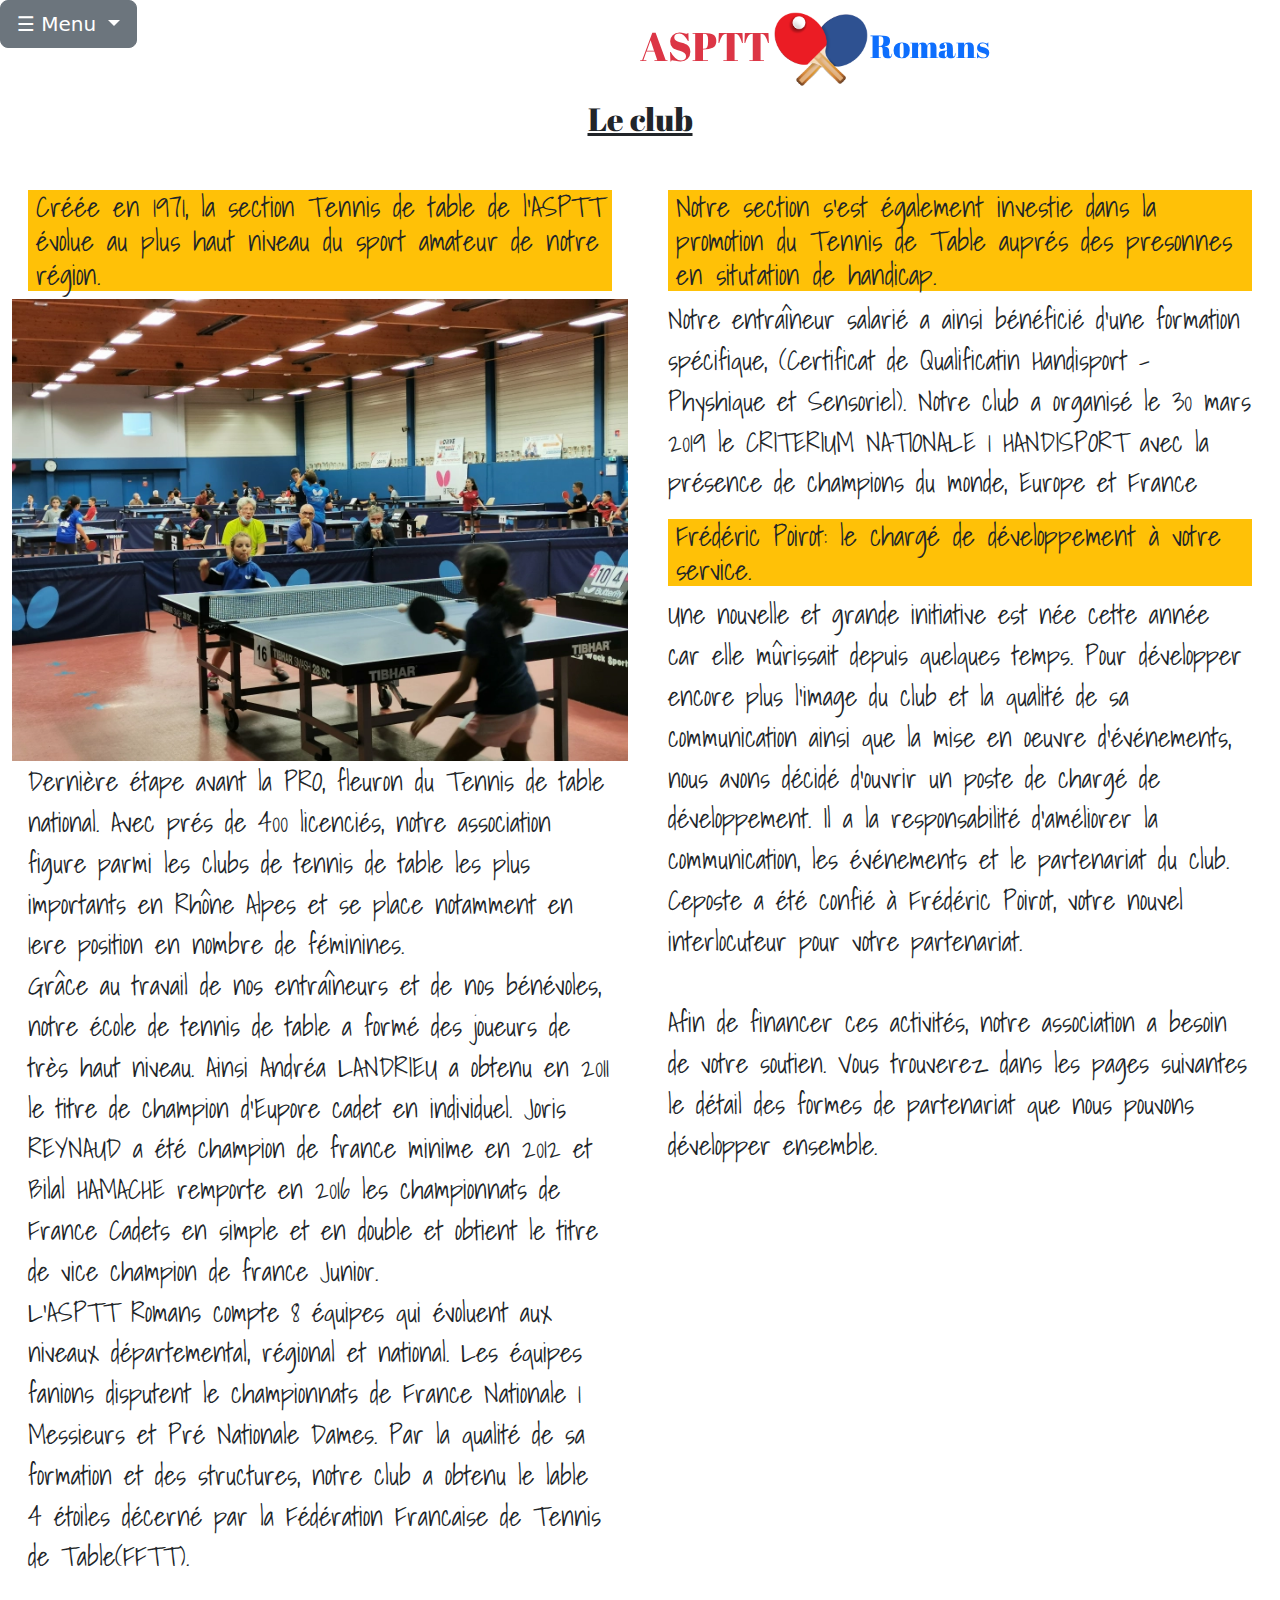
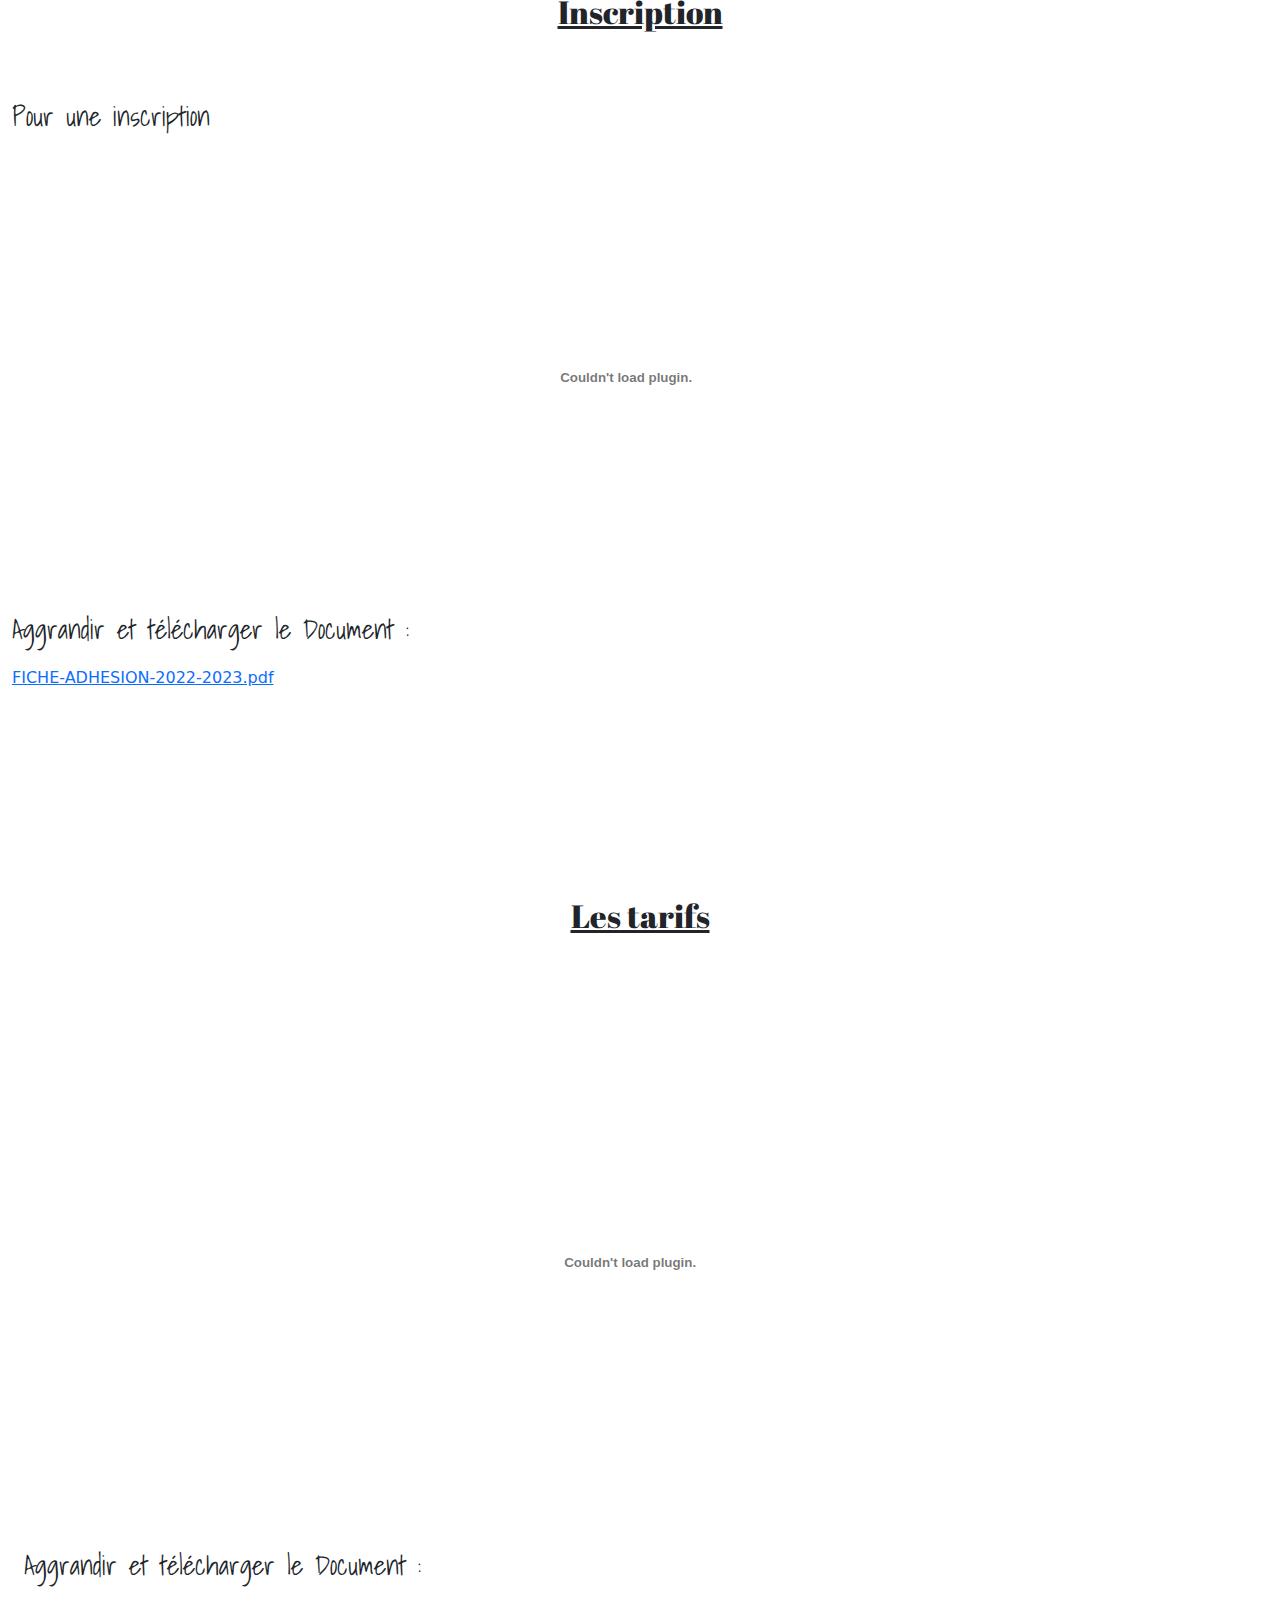
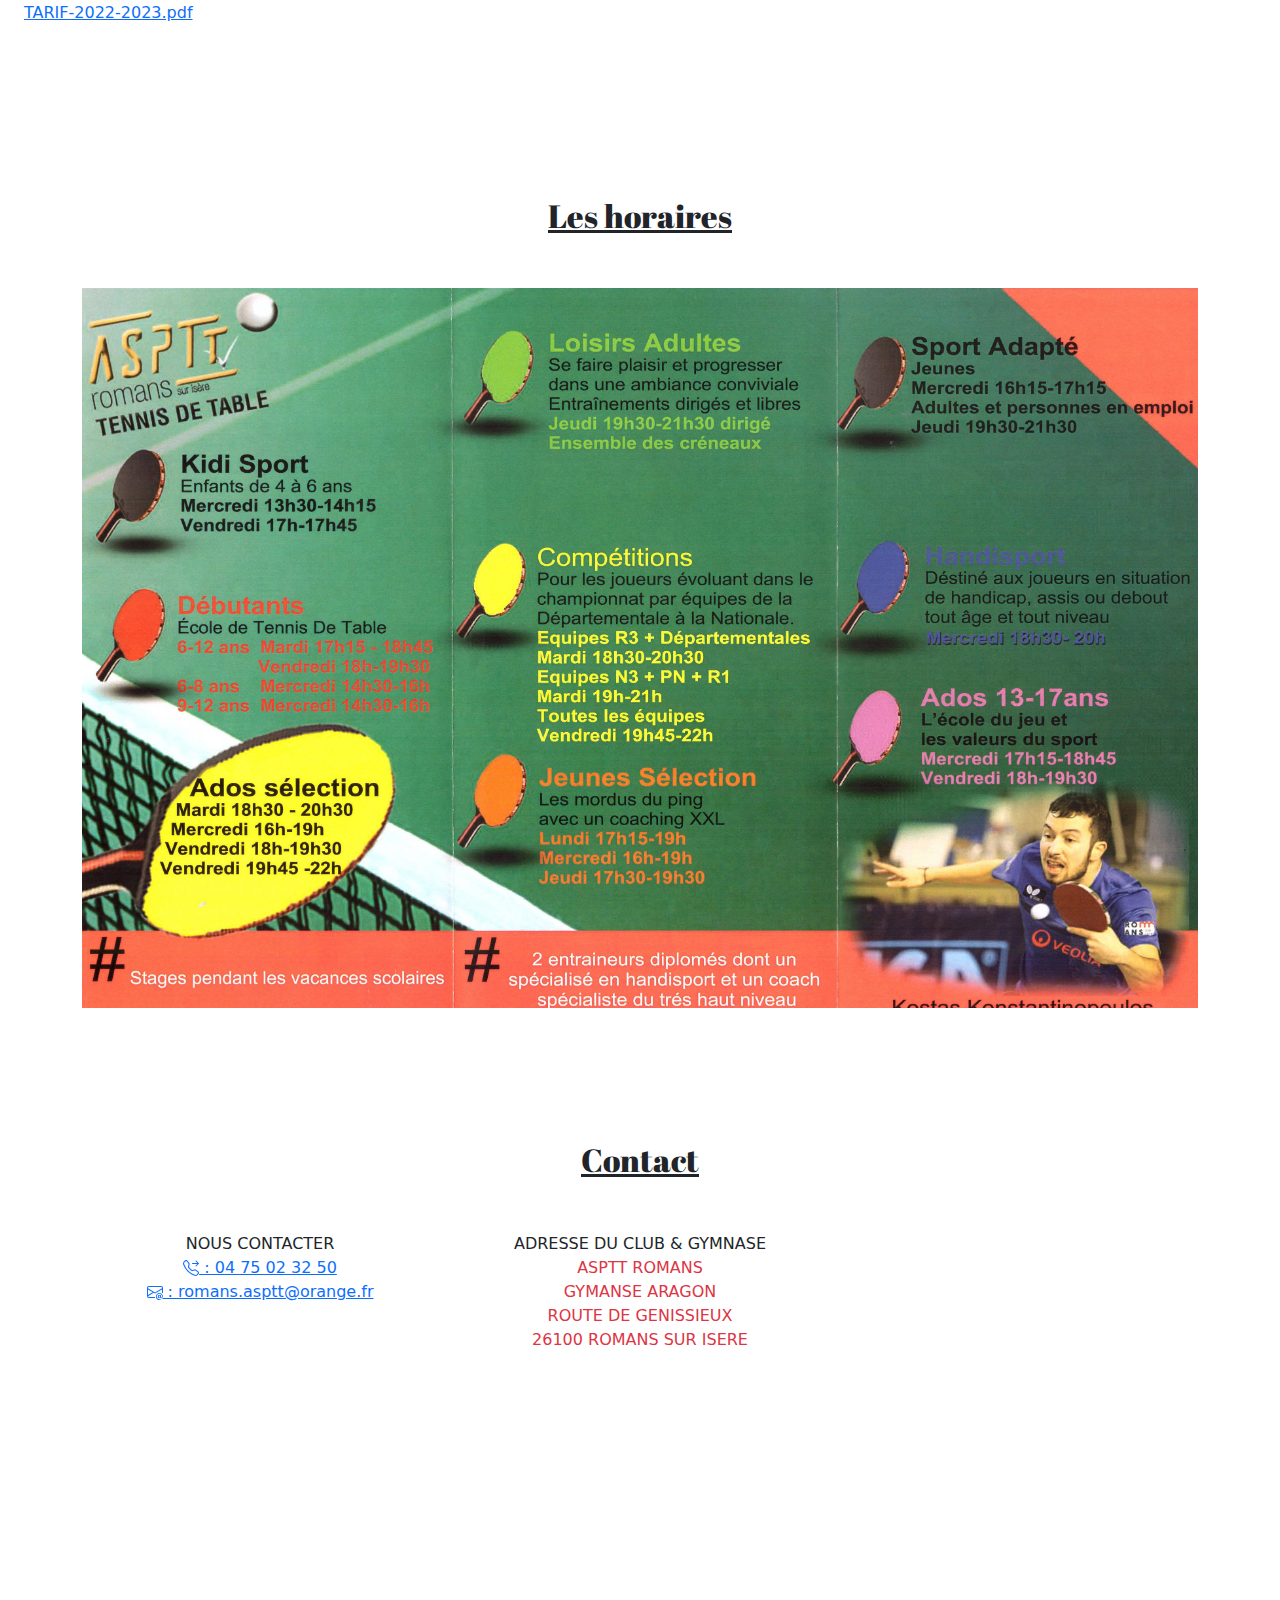
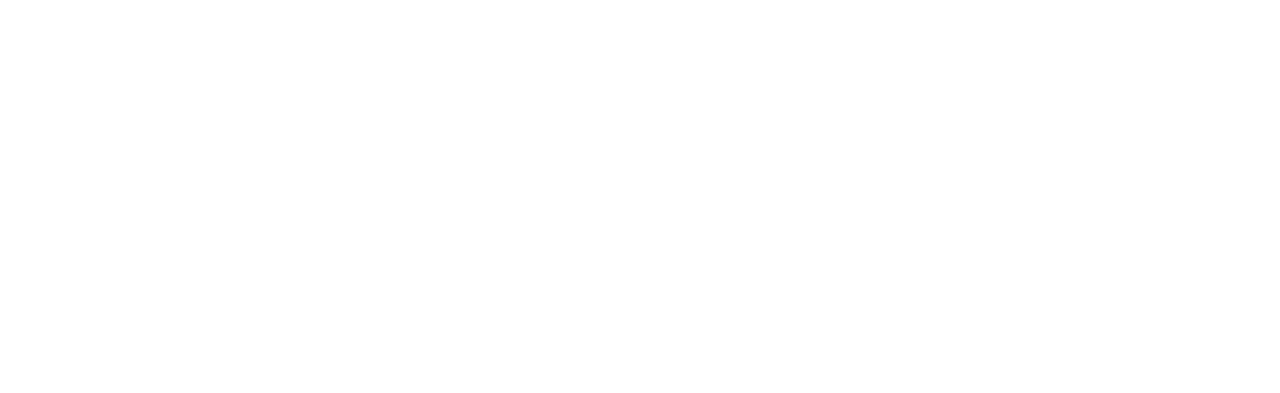
==== commit ed1b419a: "Modif agencement + nouvel page" ====
--- a/index.html
+++ b/index.html
@@ -17,92 +17,82 @@
 
 <body>
   <header>
-    <div class="d-flex justify-content-center">
-      <h1 class="align-self-center text-danger">ASPTT</h1>
-      <img class="align-self-center" id="main-page" src="assets/images/Ping-Pong-Ball-PNG-Photos.png" width="100px" height="100"
-        alt="">
-      <h2 class="align-self-center text-primary">Romans</h2>
+    <div class="row">
+      <div col-sm-4>
+        <div class="dropdown d-flex ">
+          <button class="btn btn-lg btn-secondary dropdown-toggle position-fixed" type="button" data-bs-toggle="dropdown"
+            aria-expanded="false">
+            &#9776; Menu
+          </button>
+          <ul class="dropdown-menu dropdown-center bg-dark p-4" style="--bs-bg-opacity: .8;">
+            <div class="d-flex justify-content-center w-100" ><a href="#"></a>
+              <h1 class="align-self-center text-danger">ASPTT</h1>
+              <img id="main-page" src="assets/images/Ping-Pong-Ball-PNG-Photos.png" width="100px"
+                height="100" alt="">
+              <h2 class="align-self-center text-primary">Romans</h2>
+            </div>
+            <li class="list-unstyled"><a href="#club" class="navlink "><svg xmlns="http://www.w3.org/2000/svg" width="32"
+                  height="32" fill="currentColor" class="bi bi-house-heart" viewBox="0 0 16 16">
+                  <path d="M8 6.982C9.664 5.309 13.825 8.236 8 12 2.175 8.236 6.336 5.309 8 6.982Z" />
+                  <path
+                    d="M8.707 1.5a1 1 0 0 0-1.414 0L.646 8.146a.5.5 0 0 0 .708.707L2 8.207V13.5A1.5 1.5 0 0 0 3.5 15h9a1.5 1.5 0 0 0 1.5-1.5V8.207l.646.646a.5.5 0 0 0 .708-.707L13 5.793V2.5a.5.5 0 0 0-.5-.5h-1a.5.5 0 0 0-.5.5v1.293L8.707 1.5ZM13 7.207V13.5a.5.5 0 0 1-.5.5h-9a.5.5 0 0 1-.5-.5V7.207l5-5 5 5Z" />
+                </svg> Le Club</a></li>
+            <li class="list-unstyled"><a href="#inscription" class="navlink"><svg xmlns="http://www.w3.org/2000/svg"
+                  width="32" height="32" fill="currentColor" class="bi bi-pen" viewBox="0 0 16 16">
+                  <path
+                    d="m13.498.795.149-.149a1.207 1.207 0 1 1 1.707 1.708l-.149.148a1.5 1.5 0 0 1-.059 2.059L4.854 14.854a.5.5 0 0 1-.233.131l-4 1a.5.5 0 0 1-.606-.606l1-4a.5.5 0 0 1 .131-.232l9.642-9.642a.5.5 0 0 0-.642.056L6.854 4.854a.5.5 0 1 1-.708-.708L9.44.854A1.5 1.5 0 0 1 11.5.796a1.5 1.5 0 0 1 1.998-.001zm-.644.766a.5.5 0 0 0-.707 0L1.95 11.756l-.764 3.057 3.057-.764L14.44 3.854a.5.5 0 0 0 0-.708l-1.585-1.585z" />
+                </svg> Inscription</a></li>
+            <li class="list-unstyled"><a href="#tarifs" class="navlink"><svg xmlns="http://www.w3.org/2000/svg" width="32"
+                  height="32" fill="currentColor" class="bi bi-currency-euro" viewBox="0 0 16 16">
+                  <path
+                    d="M4 9.42h1.063C5.4 12.323 7.317 14 10.34 14c.622 0 1.167-.068 1.659-.185v-1.3c-.484.119-1.045.17-1.659.17-2.1 0-3.455-1.198-3.775-3.264h4.017v-.928H6.497v-.936c0-.11 0-.219.008-.329h4.078v-.927H6.618c.388-1.898 1.719-2.985 3.723-2.985.614 0 1.175.05 1.659.177V2.194A6.617 6.617 0 0 0 10.341 2c-2.928 0-4.82 1.569-5.244 4.3H4v.928h1.01v1.265H4v.928z" />
+                </svg> Tarif</a></li>
+            <li class="list-unstyled"><a href="#horaires" class="navlink"><svg xmlns="http://www.w3.org/2000/svg"
+                  width="32" height="32" fill="currentColor" class="bi bi-clock" viewBox="0 0 16 16">
+                  <path d="M8 3.5a.5.5 0 0 0-1 0V9a.5.5 0 0 0 .252.434l3.5 2a.5.5 0 0 0 .496-.868L8 8.71V3.5z" />
+                  <path d="M8 16A8 8 0 1 0 8 0a8 8 0 0 0 0 16zm7-8A7 7 0 1 1 1 8a7 7 0 0 1 14 0z" />
+                </svg> Horaire</a></li>
+            <li class="list-unstyled"><a href="#contact" class="navlink"><svg xmlns="http://www.w3.org/2000/svg"
+                  width="32" height="32" fill="currentColor" class="bi bi-people-fill" viewBox="0 0 16 16">
+                  <path
+                    d="M7 14s-1 0-1-1 1-4 5-4 5 3 5 4-1 1-1 1H7Zm4-6a3 3 0 1 0 0-6 3 3 0 0 0 0 6Zm-5.784 6A2.238 2.238 0 0 1 5 13c0-1.355.68-2.75 1.936-3.72A6.325 6.325 0 0 0 5 9c-4 0-5 3-5 4s1 1 1 1h4.216ZM4.5 8a2.5 2.5 0 1 0 0-5 2.5 2.5 0 0 0 0 5Z" />
+                </svg> Contact</a></li>
+                <li class="list-unstyled"><a href="#" class="navlink"><svg xmlns="http://www.w3.org/2000/svg" width="32" height="32" fill="currentColor" class="bi bi-arrow-left-short" viewBox="0 0 16 16">
+                  <path fill-rule="evenodd" d="M12 8a.5.5 0 0 1-.5.5H5.707l2.147 2.146a.5.5 0 0 1-.708.708l-3-3a.5.5 0 0 1 0-.708l3-3a.5.5 0 1 1 .708.708L5.707 7.5H11.5a.5.5 0 0 1 .5.5z"/>
+                </svg>Retour</a></li>
+            <li>
+              <hr class="dropdown-divider bg-light">
+            </li>
+            <li class="list-unstyled"><a href="/Page/index.html" class="navlink"><svg xmlns="http://www.w3.org/2000/svg" width="32"
+                  height="32" fill="currentColor" class="bi bi-bookmark-check" viewBox="0 0 16 16">
+                  <path fill-rule="evenodd"
+                    d="M10.854 5.146a.5.5 0 0 1 0 .708l-3 3a.5.5 0 0 1-.708 0l-1.5-1.5a.5.5 0 1 1 .708-.708L7.5 7.793l2.646-2.647a.5.5 0 0 1 .708 0z" />
+                  <path
+                    d="M2 2a2 2 0 0 1 2-2h8a2 2 0 0 1 2 2v13.5a.5.5 0 0 1-.777.416L8 13.101l-5.223 2.815A.5.5 0 0 1 2 15.5V2zm2-1a1 1 0 0 0-1 1v12.566l4.723-2.482a.5.5 0 0 1 .554 0L13 14.566V2a1 1 0 0 0-1-1H4z" />
+                </svg>Evénements</a></li>
+          </ul>
+      </div>
+      <div col-sm-4>
+        <div class="position-fixed d-flex start-50">
+          <h1 class="align-self-center text-danger">ASPTT</h1>
+          <img id="logo" src="assets/images/Ping-Pong-Ball-PNG-Photos.png" width="100px"
+            height="100" alt="">
+          <h2 class="align-self-center text-primary">Romans</h2>
+        </div>
+      </div>
+        </div>
     </div>
-    <ul class="menu justify-content-center pt-5">
-      <li class="list-unstyled"><a href="#club" class="navlink "><svg xmlns="http://www.w3.org/2000/svg" width="32"
-            height="32" fill="currentColor" class="bi bi-house-heart" viewBox="0 0 16 16">
-            <path d="M8 6.982C9.664 5.309 13.825 8.236 8 12 2.175 8.236 6.336 5.309 8 6.982Z" />
-            <path
-              d="M8.707 1.5a1 1 0 0 0-1.414 0L.646 8.146a.5.5 0 0 0 .708.707L2 8.207V13.5A1.5 1.5 0 0 0 3.5 15h9a1.5 1.5 0 0 0 1.5-1.5V8.207l.646.646a.5.5 0 0 0 .708-.707L13 5.793V2.5a.5.5 0 0 0-.5-.5h-1a.5.5 0 0 0-.5.5v1.293L8.707 1.5ZM13 7.207V13.5a.5.5 0 0 1-.5.5h-9a.5.5 0 0 1-.5-.5V7.207l5-5 5 5Z" />
-          </svg> Le Club</a></li>
-      <li class="list-unstyled"><a href="#inscription" class="navlink"><svg xmlns="http://www.w3.org/2000/svg"
-            width="32" height="32" fill="currentColor" class="bi bi-pen" viewBox="0 0 16 16">
-            <path
-              d="m13.498.795.149-.149a1.207 1.207 0 1 1 1.707 1.708l-.149.148a1.5 1.5 0 0 1-.059 2.059L4.854 14.854a.5.5 0 0 1-.233.131l-4 1a.5.5 0 0 1-.606-.606l1-4a.5.5 0 0 1 .131-.232l9.642-9.642a.5.5 0 0 0-.642.056L6.854 4.854a.5.5 0 1 1-.708-.708L9.44.854A1.5 1.5 0 0 1 11.5.796a1.5 1.5 0 0 1 1.998-.001zm-.644.766a.5.5 0 0 0-.707 0L1.95 11.756l-.764 3.057 3.057-.764L14.44 3.854a.5.5 0 0 0 0-.708l-1.585-1.585z" />
-          </svg> Inscription</a></li>
-      <li class="list-unstyled"><a href="#tarifs" class="navlink"><svg xmlns="http://www.w3.org/2000/svg" width="32"
-            height="32" fill="currentColor" class="bi bi-currency-euro" viewBox="0 0 16 16">
-            <path
-              d="M4 9.42h1.063C5.4 12.323 7.317 14 10.34 14c.622 0 1.167-.068 1.659-.185v-1.3c-.484.119-1.045.17-1.659.17-2.1 0-3.455-1.198-3.775-3.264h4.017v-.928H6.497v-.936c0-.11 0-.219.008-.329h4.078v-.927H6.618c.388-1.898 1.719-2.985 3.723-2.985.614 0 1.175.05 1.659.177V2.194A6.617 6.617 0 0 0 10.341 2c-2.928 0-4.82 1.569-5.244 4.3H4v.928h1.01v1.265H4v.928z" />
-          </svg> Tarif</a></li>
-      <li class="list-unstyled"><a href="#horaires" class="navlink"><svg xmlns="http://www.w3.org/2000/svg"
-            width="32" height="32" fill="currentColor" class="bi bi-clock" viewBox="0 0 16 16">
-            <path d="M8 3.5a.5.5 0 0 0-1 0V9a.5.5 0 0 0 .252.434l3.5 2a.5.5 0 0 0 .496-.868L8 8.71V3.5z" />
-            <path d="M8 16A8 8 0 1 0 8 0a8 8 0 0 0 0 16zm7-8A7 7 0 1 1 1 8a7 7 0 0 1 14 0z" />
-          </svg> Horaire</a></li>
-      <li class="list-unstyled"><a href="#contact" class="navlink"><svg xmlns="http://www.w3.org/2000/svg"
-            width="32" height="32" fill="currentColor" class="bi bi-people-fill" viewBox="0 0 16 16">
-            <path
-              d="M7 14s-1 0-1-1 1-4 5-4 5 3 5 4-1 1-1 1H7Zm4-6a3 3 0 1 0 0-6 3 3 0 0 0 0 6Zm-5.784 6A2.238 2.238 0 0 1 5 13c0-1.355.68-2.75 1.936-3.72A6.325 6.325 0 0 0 5 9c-4 0-5 3-5 4s1 1 1 1h4.216ZM4.5 8a2.5 2.5 0 1 0 0-5 2.5 2.5 0 0 0 0 5Z" />
-          </svg> Contact</a></li>
-    </ul>
-    <ul class="navbar d-flex flex-column position absolute">
-      <!-- <nav class="navbar navbar-dark bg-dark"> -->
-      <div>
-        <button class="hamb" type="button" data-bs-toggle="collapse" data-bs-target="#navbarToggleExternalContent"
-          aria-controls="navbarToggleExternalContent" aria-expanded="false" aria-label="Toggle navigation">
-          <span class="navbar-toggler-icon"></span>
-        </button>
-      </div>
-      <div class="collapse bg-dark" id="navbarToggleExternalContent" style="--bs-bg-opacity: .8;">
-        <!-- <div class="bg-dark p-4"> -->
-        <!-- </nav> -->
-        <ul>
-          <li class="list-unstyled"><a href="#club" class="navlink "><svg xmlns="http://www.w3.org/2000/svg" width="32"
-                height="32" fill="currentColor" class="bi bi-house-heart" viewBox="0 0 16 16">
-                <path d="M8 6.982C9.664 5.309 13.825 8.236 8 12 2.175 8.236 6.336 5.309 8 6.982Z" />
-                <path
-                  d="M8.707 1.5a1 1 0 0 0-1.414 0L.646 8.146a.5.5 0 0 0 .708.707L2 8.207V13.5A1.5 1.5 0 0 0 3.5 15h9a1.5 1.5 0 0 0 1.5-1.5V8.207l.646.646a.5.5 0 0 0 .708-.707L13 5.793V2.5a.5.5 0 0 0-.5-.5h-1a.5.5 0 0 0-.5.5v1.293L8.707 1.5ZM13 7.207V13.5a.5.5 0 0 1-.5.5h-9a.5.5 0 0 1-.5-.5V7.207l5-5 5 5Z" />
-              </svg> Le Club</a></li>
-          <li class="list-unstyled"><a href="#inscription" class="navlink"><svg xmlns="http://www.w3.org/2000/svg"
-                width="32" height="32" fill="currentColor" class="bi bi-pen" viewBox="0 0 16 16">
-                <path
-                  d="m13.498.795.149-.149a1.207 1.207 0 1 1 1.707 1.708l-.149.148a1.5 1.5 0 0 1-.059 2.059L4.854 14.854a.5.5 0 0 1-.233.131l-4 1a.5.5 0 0 1-.606-.606l1-4a.5.5 0 0 1 .131-.232l9.642-9.642a.5.5 0 0 0-.642.056L6.854 4.854a.5.5 0 1 1-.708-.708L9.44.854A1.5 1.5 0 0 1 11.5.796a1.5 1.5 0 0 1 1.998-.001zm-.644.766a.5.5 0 0 0-.707 0L1.95 11.756l-.764 3.057 3.057-.764L14.44 3.854a.5.5 0 0 0 0-.708l-1.585-1.585z" />
-              </svg> Inscription</a></li>
-          <li class="list-unstyled"><a href="#tarifs" class="navlink"><svg xmlns="http://www.w3.org/2000/svg" width="32"
-                height="32" fill="currentColor" class="bi bi-currency-euro" viewBox="0 0 16 16">
-                <path
-                  d="M4 9.42h1.063C5.4 12.323 7.317 14 10.34 14c.622 0 1.167-.068 1.659-.185v-1.3c-.484.119-1.045.17-1.659.17-2.1 0-3.455-1.198-3.775-3.264h4.017v-.928H6.497v-.936c0-.11 0-.219.008-.329h4.078v-.927H6.618c.388-1.898 1.719-2.985 3.723-2.985.614 0 1.175.05 1.659.177V2.194A6.617 6.617 0 0 0 10.341 2c-2.928 0-4.82 1.569-5.244 4.3H4v.928h1.01v1.265H4v.928z" />
-              </svg> Tarif</a></li>
-          <li class="list-unstyled"><a href="#horaires" class="navlink"><svg xmlns="http://www.w3.org/2000/svg"
-                width="32" height="32" fill="currentColor" class="bi bi-clock" viewBox="0 0 16 16">
-                <path d="M8 3.5a.5.5 0 0 0-1 0V9a.5.5 0 0 0 .252.434l3.5 2a.5.5 0 0 0 .496-.868L8 8.71V3.5z" />
-                <path d="M8 16A8 8 0 1 0 8 0a8 8 0 0 0 0 16zm7-8A7 7 0 1 1 1 8a7 7 0 0 1 14 0z" />
-              </svg> Horaire</a></li>
-          <li class="list-unstyled"><a href="#contact" class="navlink"><svg xmlns="http://www.w3.org/2000/svg"
-                width="32" height="32" fill="currentColor" class="bi bi-people-fill" viewBox="0 0 16 16">
-                <path
-                  d="M7 14s-1 0-1-1 1-4 5-4 5 3 5 4-1 1-1 1H7Zm4-6a3 3 0 1 0 0-6 3 3 0 0 0 0 6Zm-5.784 6A2.238 2.238 0 0 1 5 13c0-1.355.68-2.75 1.936-3.72A6.325 6.325 0 0 0 5 9c-4 0-5 3-5 4s1 1 1 1h4.216ZM4.5 8a2.5 2.5 0 1 0 0-5 2.5 2.5 0 0 0 0 5Z" />
-              </svg> Contact</a></li>
-        </ul>
-      </div>
-    </ul>
   </header>
   <main>
     <article class="container-fluid mt-5">
       <div class="row">
         <div class="col-12">
-          <h2 id="club" class="d-flex justify-content-center p-1 text-decoration-underline mb-5">Le club</h2>
+          <h2 id="club" class="d-flex justify-content-center p-1 text-decoration-underline mt-5 mb-5">Le club</h2>
         </div>
       </div>
       <div class="row">
-        <div class="col-sm-4">
-          <h3 class="bg-warning ms-3 me-3">Créée en 1971, la section Tennis de table de l'ASPTT évolue au plus haut
+        <div class="col-sm-6">
+          <h3 class="bg-warning ms-3 me-3 ps-2">Créée en 1971, la section Tennis de table de l'ASPTT évolue au plus haut
             niveau
             du sport amateur de notre région.</h3>
           <img src="assets/images/leclub.webp" class="img-fluid text-center d-block mx-auto"
@@ -123,44 +113,34 @@
             Tennis de Table(FFTT).</p>
         </div>
 
-        <div class="col-sm-4">
-          <h3 class="bg-warning ms-3 me-3">Notre section s'est également investie dans la promotion du Tennis de Table
+        <div class="col-sm-6">
+          <h3 class="bg-warning ms-3 me-3 ps-2">Notre section s'est également investie dans la promotion du Tennis de
+            Table
             auprés des presonnes en situtation de handicap.</h3>
           <p class="ms-3 me-3">Notre entraîneur salarié a ainsi bénéficié d'une formation spécifique, (Certificat de
             Qualificatin Handisport - Physhique et Sensoriel). Notre club a organisé le 30 mars 2019 le CRITERIUM
             NATIONALE
             1 HANDISPORT avec la présence de champions du monde, Europe et France</p>
-        </div>
-        <div class="col-sm-4">
-          <h3 class="bg-warning ms-3 me-3">Frédéric Poirot: le chargé de développement à votre service.</h3>
-          <p class="ms-3 me-3">Une nouvelle et grande initiative est née cette année car elle mûrissait depuis quelques
-            temps. Pour développer encore plus l'image du club et la qualité de sa communication ainsi que la mise en
-            oeuvre
-            d'événements, nous avons décidé d'ouvrir un poste de chargé de développement. Il a la responsabilité
-            d'améliorer
-            la communication, les événements et le partenariat du club. Ceposte a été confié à Frédéric Poirot, votre
-            nouvel
-            interlocuteur pour votre partenariat. <br>
-            <br>
-            Afin de financer ces activités, notre association a besoin de votre soutien. Vous trouverez dans les pages
-            suivantes le détail des formes de partenariat que nous pouvons développer ensemble.
-          </p>
-        </div>
+            <h3 class="bg-warning ms-3 me-3 ps-2">Frédéric Poirot: le chargé de développement à votre service.</h3>
+            <p class="ms-3 me-3">Une nouvelle et grande initiative est née cette année car elle mûrissait depuis quelques
+              temps. Pour développer encore plus l'image du club et la qualité de sa communication ainsi que la mise en
+              oeuvre
+              d'événements, nous avons décidé d'ouvrir un poste de chargé de développement. Il a la responsabilité
+              d'améliorer
+              la communication, les événements et le partenariat du club. Ceposte a été confié à Frédéric Poirot, votre
+              nouvel
+              interlocuteur pour votre partenariat. <br>
+              <br>
+              Afin de financer ces activités, notre association a besoin de votre soutien. Vous trouverez dans les pages
+              suivantes le détail des formes de partenariat que nous pouvons développer ensemble.
+            </p>
+        </div>
+        
 
         <article class="container-fluid">
           <div style=" height: 900px;">
-            <h2 id="inscription" class="d-flex justify-content-center pb-3 text-decoration-underline mb-5">Inscription</h2>
-            <nav aria-label="breadcrumb">
-              <ol class="breadcrumb">
-                <li class="breadcrumb-item"><a href="#club">Le Club</a></li>
-                <li class="breadcrumb-item active" aria-current="page">Inscription</li>
-                <li class="breadcrumb-item"><a href="#tarifs">Tarifs</a></li>
-              </ol>
-              <ol class="breadcrumb pb-3">
-                <li class="breadcrumb-item"><a href="#horaires">Horaire</a></li>
-                <li class="breadcrumb-item"><a href="#contact">Contact</a></li>
-              </ol>
-            </nav>
+            <h2 id="inscription" class="d-flex justify-content-center pb-3 text-decoration-underline mb-5">Inscription
+            </h2>
             <div class="row">
               <div class="col-sm-4">
                 <p>Pour une inscription</p>
@@ -172,7 +152,7 @@
               </div>
             </div>
             <div class="col-sm-4"></div>
-            <p>Télécharger le Document :</p>
+            <p>Aggrandir et télécharger le Document :</p>
             <a href="assets/images/FICHE-ADHESION-2022-2023.pdf">FICHE-ADHESION-2022-2023.pdf</a>
           </div>
         </article>
@@ -180,23 +160,12 @@
           <div class="container-fluid">
             <div style="height: 900px;">
               <h2 id="tarifs" class="d-flex justify-content-center p-1 text-decoration-underline mb-5">Les tarifs</h2>
-              <nav aria-label="breadcrumb">
-                <ol class="breadcrumb">
-                  <li class="breadcrumb-item"><a href="#club">Le Club</a></li>
-                  <li class="breadcrumb-item"><a href="#inscription">Inscription</a></li>
-                  <li class="breadcrumb-item active" aria-current="page">Tarifs</li>
-                </ol>
-                <ol class="breadcrumb pb-3">
-                  <li class="breadcrumb-item"><a href="#horaires">Horaire</a></li>
-                  <li class="breadcrumb-item"><a href="#contact">Contact</a></li>
-                </ol>
-              </nav>
               <div class="row justify-content-center">
                 <div class="col-sm-4">
                   <object data="assets/images/TARIFS-2022-2023.pdf" width="375px" height="550px"></object>
                 </div>
               </div>
-              <p>Télécharger le Document :</p>
+              <p>Aggrandir et télécharger le Document :</p>
               <a href="assets/images/FICHE-ADHESION-2022-2023.pdf">TARIF-2022-2023.pdf</a>
             </div>
           </div>
@@ -204,20 +173,10 @@
         <article>
           <div style="height: 900px;">
             <h2 id="horaires" class="d-flex justify-content-center p-1 text-decoration-underline mb-5">Les horaires</h2>
-            <nav aria-label="breadcrumb">
-              <ol class="breadcrumb">
-                <li class="breadcrumb-item"><a href="#club">Le Club</a></li>
-                <li class="breadcrumb-item"><a href="#inscription">Inscription</a></li>
-                <li class="breadcrumb-item"><a href="#tarifs">Tarifs</a></li>
-              </ol>
-              <ol class="breadcrumb pb-3">
-                <li class="breadcrumb-item active" aria-current="page">Horaire</li>
-                <li class="breadcrumb-item"><a href="#contact">Contact</a></li>
-              </ol>
-            </nav>
             <div class="container">
               <div class="row justify-content-center">
-                <img src="assets/images/planning2022-2023.jpg" class="img-fluid tailleimg" alt="Horaire des différents">
+                <img src="assets/images/planning2022-2023.jpg" class="img-fluid tailleimgprog"
+                  alt="Horaire des différents">
               </div>
             </div>
           </div>
@@ -225,17 +184,6 @@
         <article>
           <div style="height: 900px;">
             <h2 id="contact" class="d-flex justify-content-center p-1 pt-5 text-decoration-underline mb-5">Contact</h2>
-            <nav aria-label="breadcrumb">
-              <ol class="breadcrumb">
-                <li class="breadcrumb-item"><a href="#club">Le Club</a></li>
-                <li class="breadcrumb-item"><a href="#inscription">Inscription</a></li>
-                <li class="breadcrumb-item"><a href="#tarifs">Tarifs</a></li>
-              </ol>
-              <ol class="breadcrumb pb-3">
-                <li class="breadcrumb-item"><a href="#horaires">Horaire</a></li>
-                <li class="breadcrumb-item active" aria-current="page">Contact</li>
-              </ol>
-            </nav>
             <div class="container text-center">
               <div class="row">
                 <div class="col-6 col-sm-4">NOUS CONTACTER</div>
@@ -264,11 +212,8 @@
               </div>
             </div>
           </div>
-
-        </article>
-
+        </article>
   </main>
-
   <script src="assets/bootstrap.bundle.min.js"></script>
 </body>
 
--- a/style.css
+++ b/style.css
@@ -39,9 +39,10 @@
 }
 .navlink:hover {
     background-color: gold;
+    color: black;
   }
 /* -----------------------------------------Main--------------------------------------------- */
-.tailleimg {
+.tailleimgprog {
     max-height: 80vh;
 }
 /*----------------------------------------media querie--------------------------------------- */
@@ -53,17 +54,35 @@
         display: flex;
     }
     .navlink {
-        color: black;
+        color: white;
         justify-content: space-between;
         padding-left: 30px;
+        
     }
     .navlink:hover {
         background-color: white;
         text-decoration: underline;
       }
+    p {
+        font-size: 1.7em;
+    }
+    ul.dropdown {
+        font-size: 1.0em;
+    }
 }
 @media (max-width: 575.98px) {
     .menu {
         display: none;
     }
+    .navlink {
+        font-size: 30px;
+    }
+    #logo {
+        width: 50px;
+        height: 50px;
+    }
+    .logo {
+        width: 0.5em;
+        height: 0.5em;
+    }
 }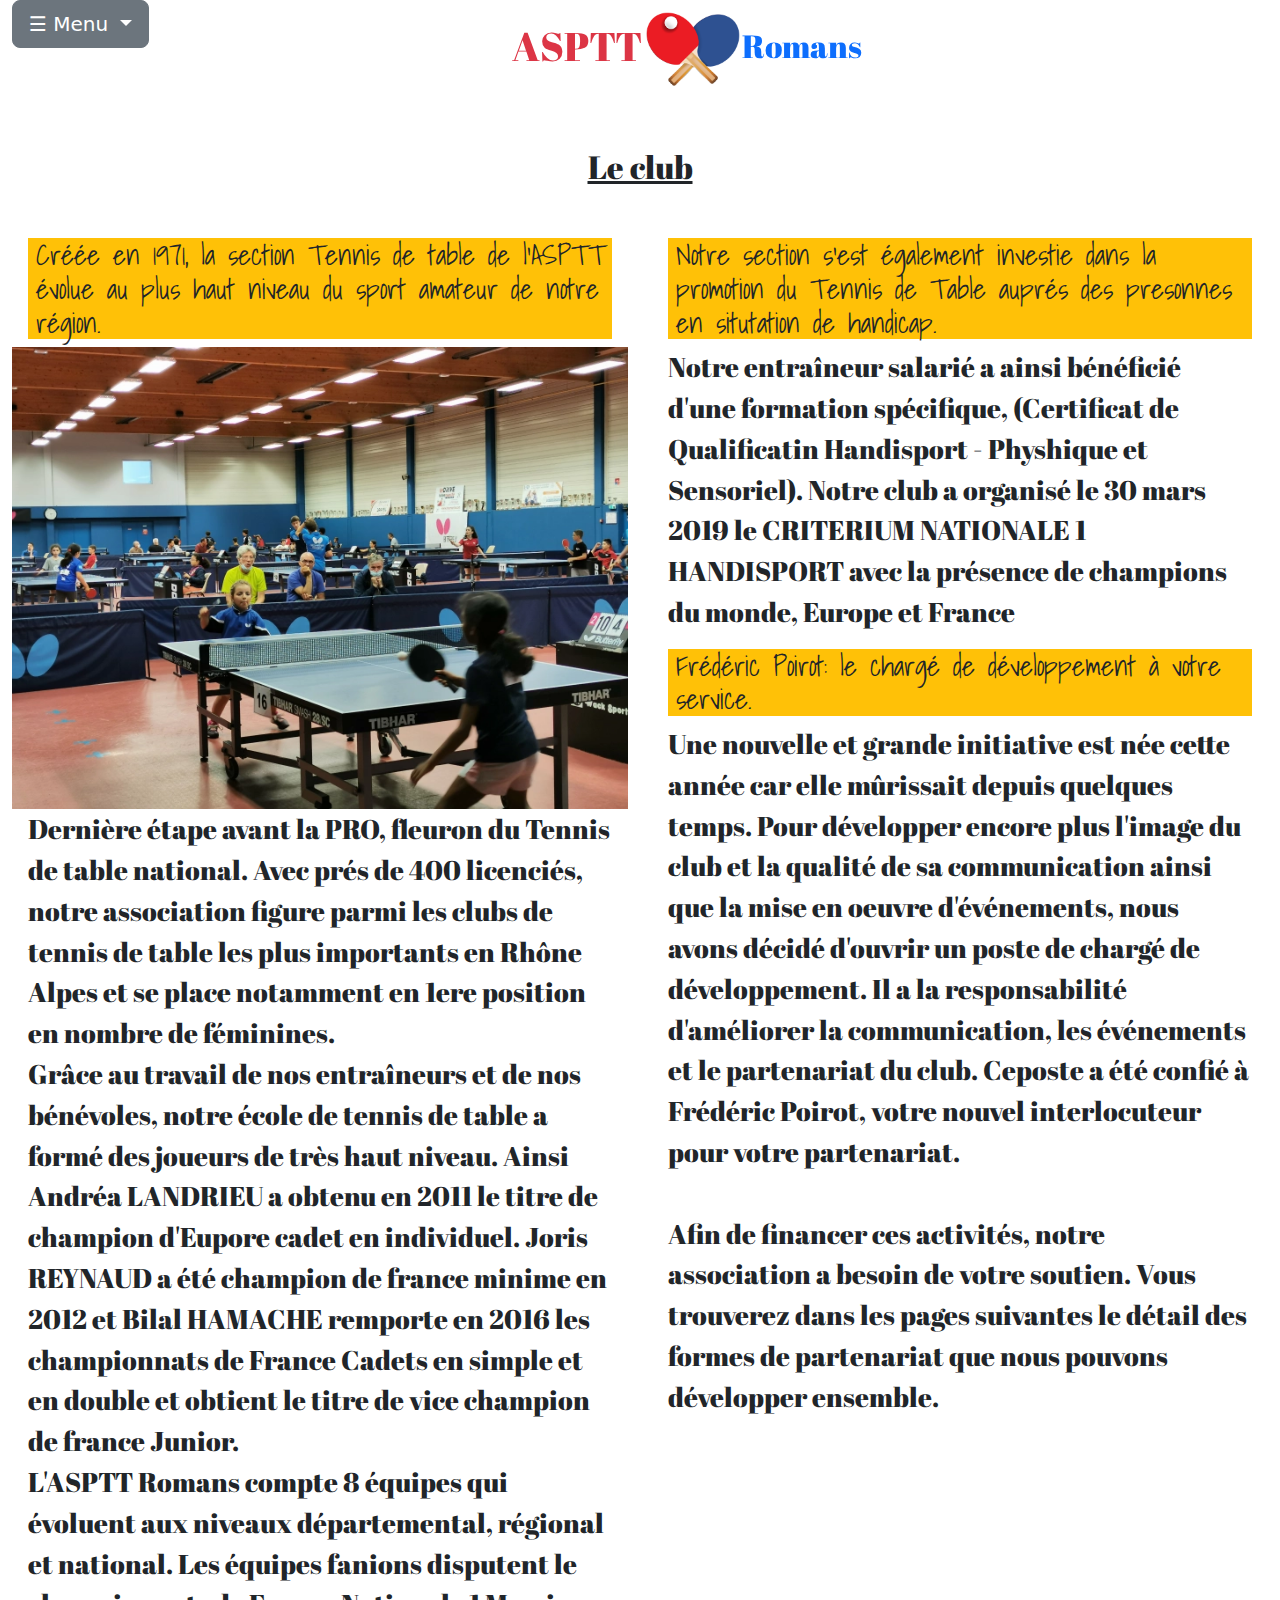
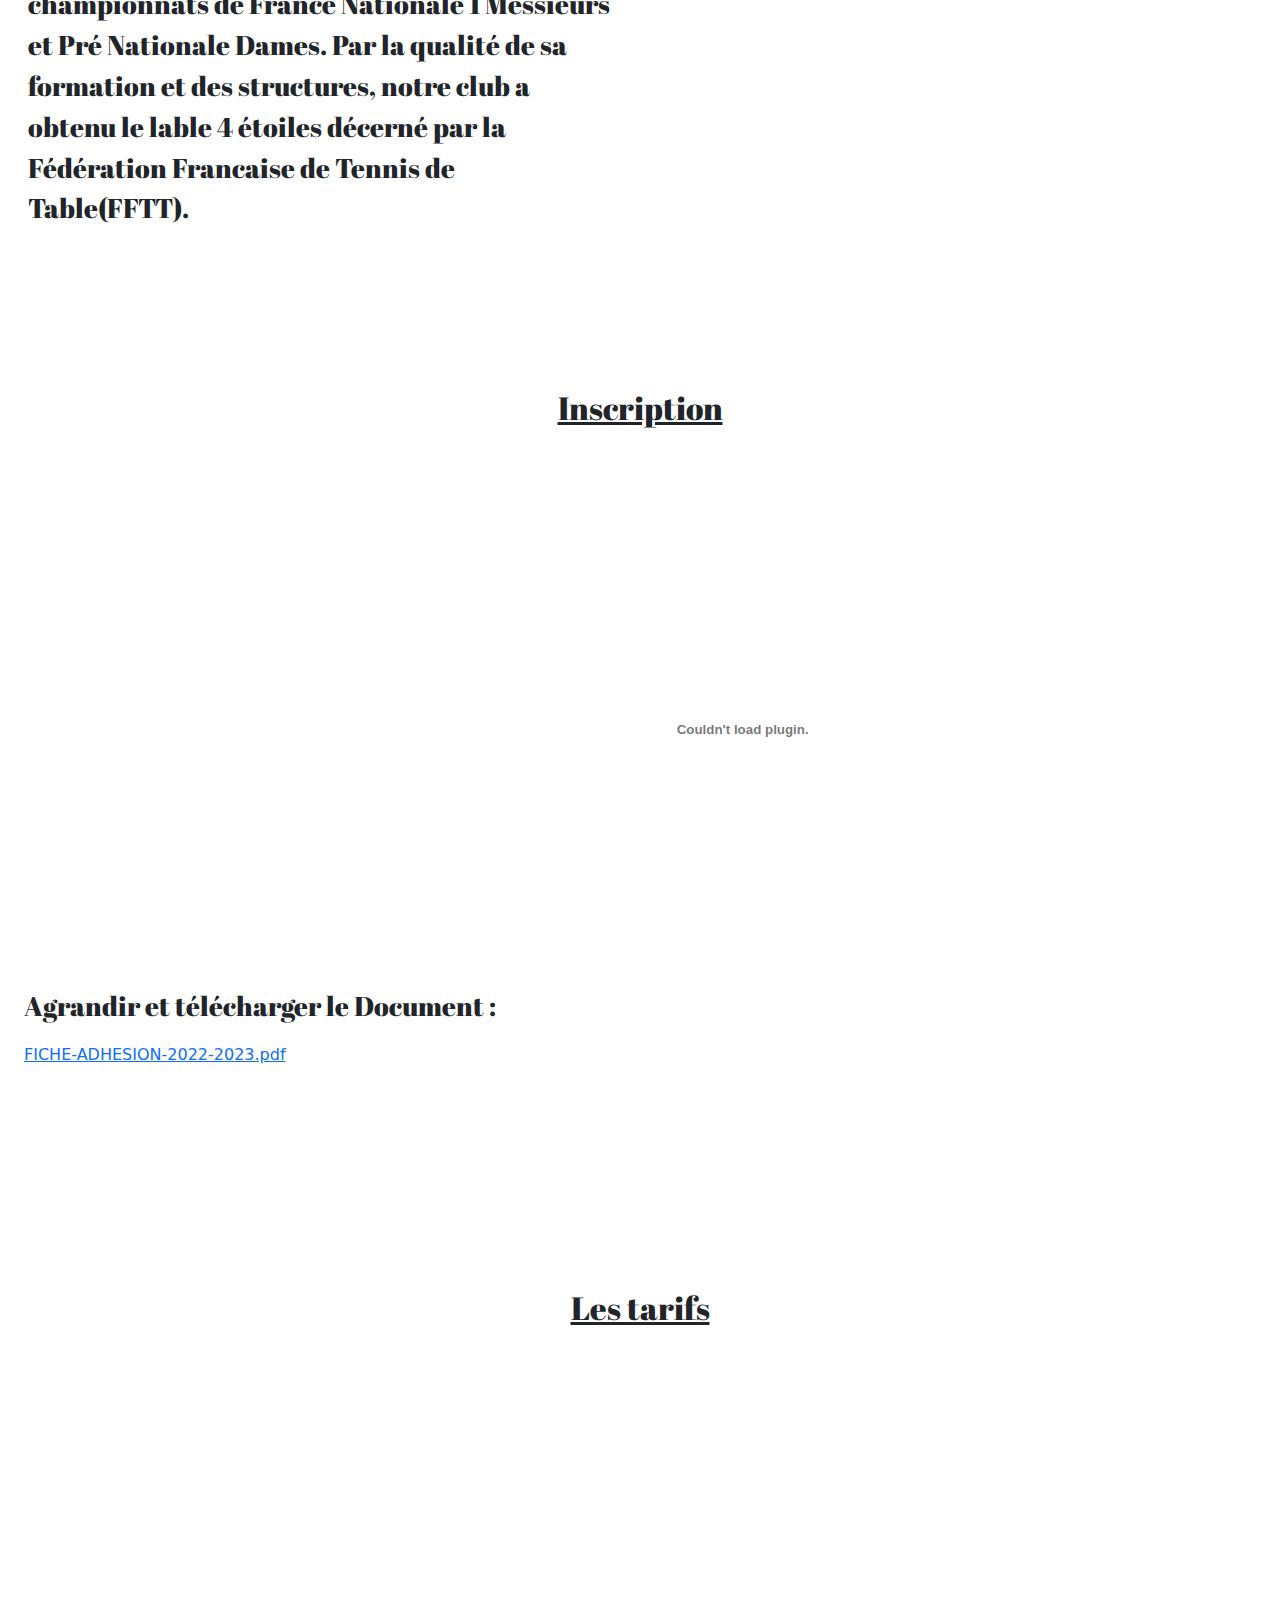
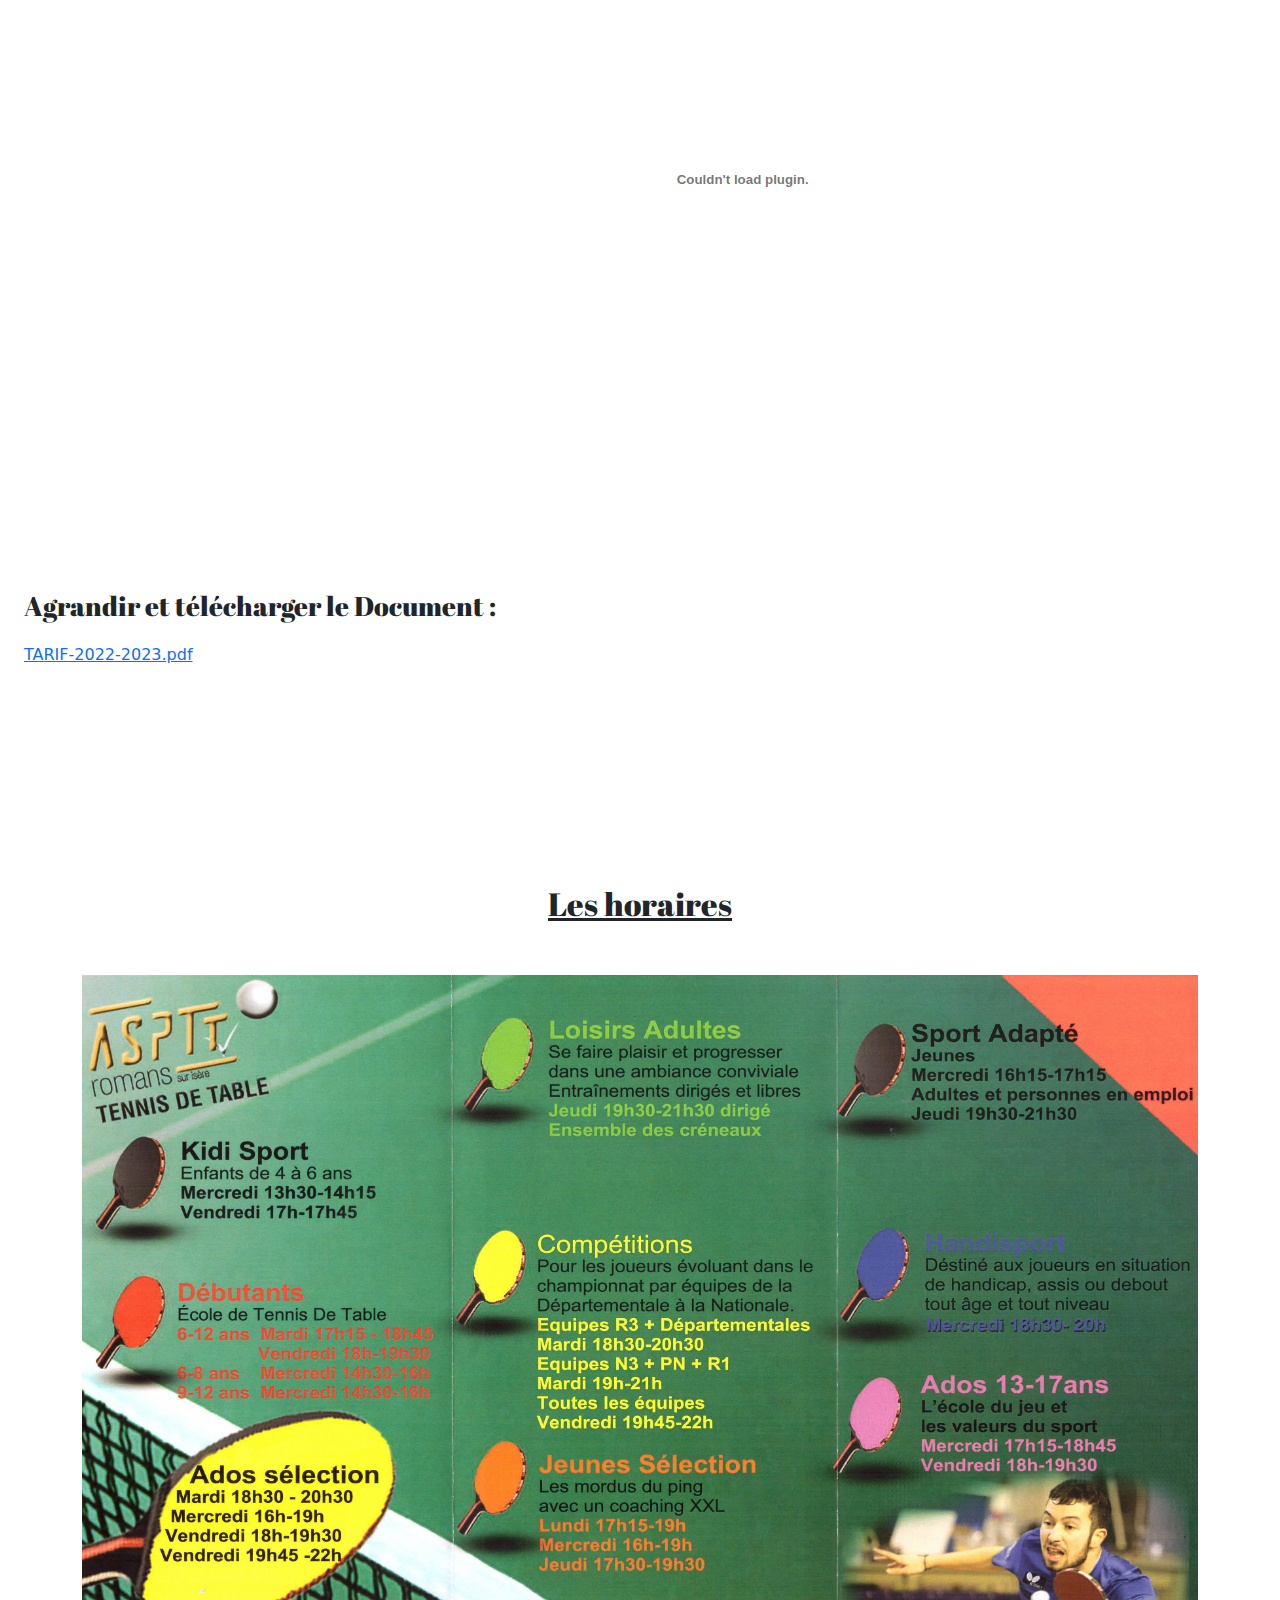
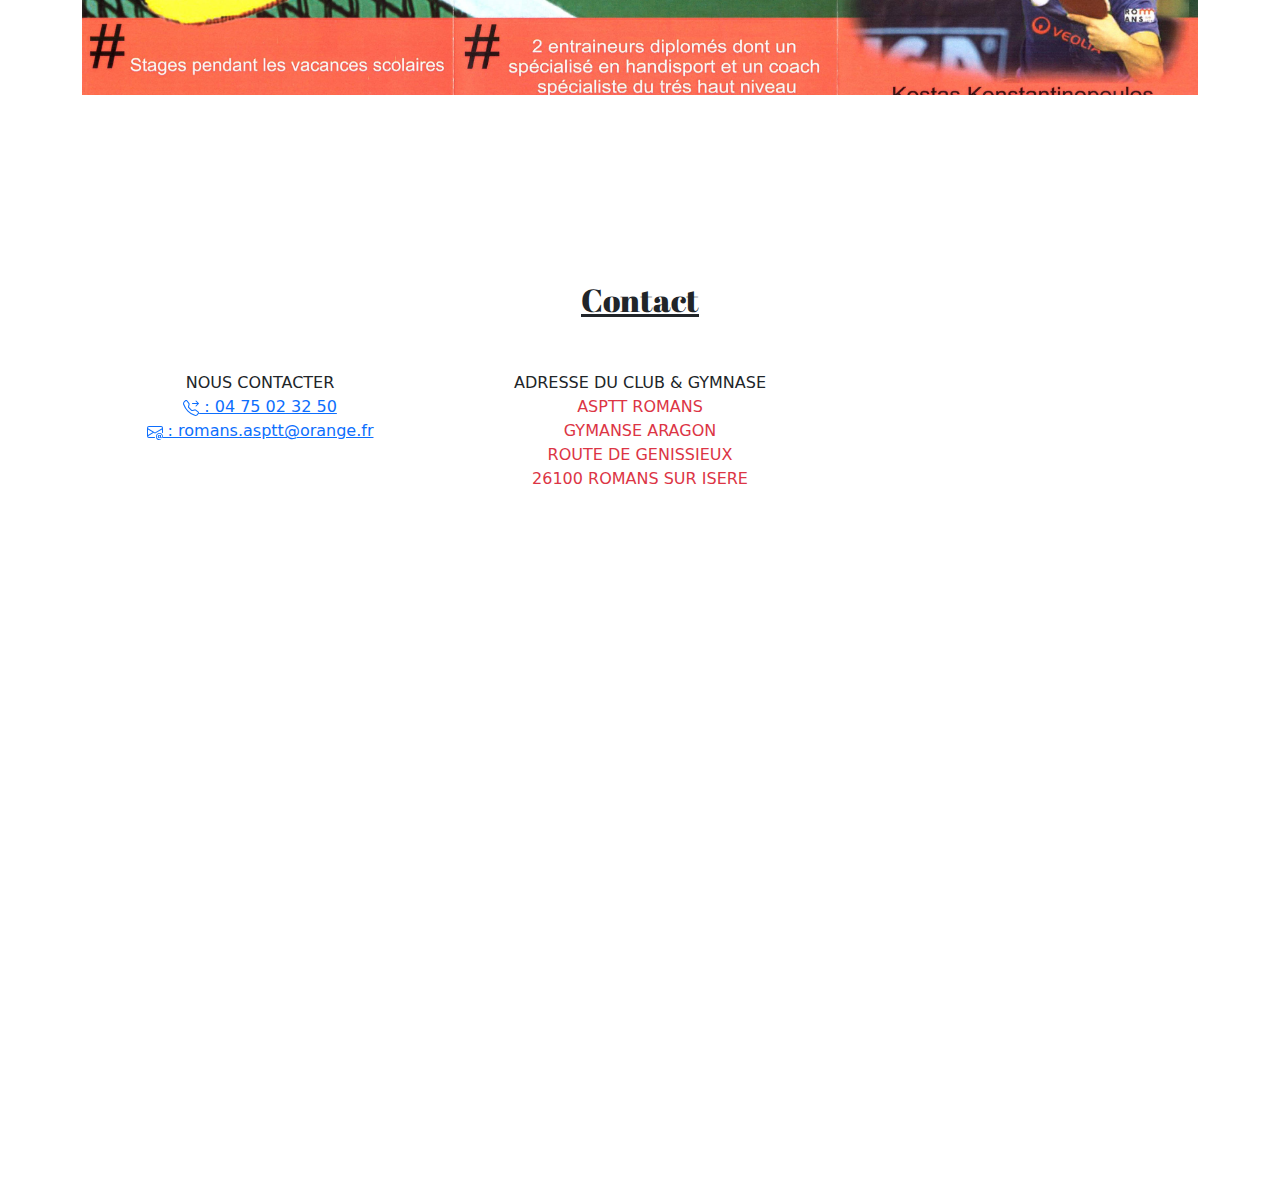
==== commit 1bed9ebf: "Ajout modale et bouton evenement" ====
--- a/index.html
+++ b/index.html
@@ -9,82 +9,81 @@
   <style>
     @import url('https://fonts.googleapis.com/css2?family=Abril+Fatface&display=swap');
     @import url('https://fonts.googleapis.com/css2?family=Abril+Fatface&family=Shadows+Into+Light&display=swap');
-    @import url('https://fonts.googleapis.com/css2?family=Abril+Fatface&family=Playfair+Display&family=Shadows+Into+Light&display=swap');
-    @import url('https://fonts.googleapis.com/css2?family=Abril+Fatface&family=M+PLUS+Rounded+1c:wght@800&family=Playfair+Display&family=Shadows+Into+Light&display=swap');
+    @import url('https://fonts.googleapis.com/css2?family=Abril+Fatface&display=swap');
   </style>
   <link rel="stylesheet" href="assets/bootstrap.min.css">
 </head>
 
 <body>
   <header>
-    <div class="row">
-      <div col-sm-4>
-        <div class="dropdown d-flex ">
-          <button class="btn btn-lg btn-secondary dropdown-toggle position-fixed" type="button" data-bs-toggle="dropdown"
-            aria-expanded="false">
-            &#9776; Menu
-          </button>
-          <ul class="dropdown-menu dropdown-center bg-dark p-4" style="--bs-bg-opacity: .8;">
-            <div class="d-flex justify-content-center w-100" ><a href="#"></a>
-              <h1 class="align-self-center text-danger">ASPTT</h1>
-              <img id="main-page" src="assets/images/Ping-Pong-Ball-PNG-Photos.png" width="100px"
-                height="100" alt="">
-              <h2 class="align-self-center text-primary">Romans</h2>
-            </div>
-            <li class="list-unstyled"><a href="#club" class="navlink "><svg xmlns="http://www.w3.org/2000/svg" width="32"
-                  height="32" fill="currentColor" class="bi bi-house-heart" viewBox="0 0 16 16">
-                  <path d="M8 6.982C9.664 5.309 13.825 8.236 8 12 2.175 8.236 6.336 5.309 8 6.982Z" />
-                  <path
-                    d="M8.707 1.5a1 1 0 0 0-1.414 0L.646 8.146a.5.5 0 0 0 .708.707L2 8.207V13.5A1.5 1.5 0 0 0 3.5 15h9a1.5 1.5 0 0 0 1.5-1.5V8.207l.646.646a.5.5 0 0 0 .708-.707L13 5.793V2.5a.5.5 0 0 0-.5-.5h-1a.5.5 0 0 0-.5.5v1.293L8.707 1.5ZM13 7.207V13.5a.5.5 0 0 1-.5.5h-9a.5.5 0 0 1-.5-.5V7.207l5-5 5 5Z" />
-                </svg> Le Club</a></li>
-            <li class="list-unstyled"><a href="#inscription" class="navlink"><svg xmlns="http://www.w3.org/2000/svg"
-                  width="32" height="32" fill="currentColor" class="bi bi-pen" viewBox="0 0 16 16">
-                  <path
-                    d="m13.498.795.149-.149a1.207 1.207 0 1 1 1.707 1.708l-.149.148a1.5 1.5 0 0 1-.059 2.059L4.854 14.854a.5.5 0 0 1-.233.131l-4 1a.5.5 0 0 1-.606-.606l1-4a.5.5 0 0 1 .131-.232l9.642-9.642a.5.5 0 0 0-.642.056L6.854 4.854a.5.5 0 1 1-.708-.708L9.44.854A1.5 1.5 0 0 1 11.5.796a1.5 1.5 0 0 1 1.998-.001zm-.644.766a.5.5 0 0 0-.707 0L1.95 11.756l-.764 3.057 3.057-.764L14.44 3.854a.5.5 0 0 0 0-.708l-1.585-1.585z" />
-                </svg> Inscription</a></li>
-            <li class="list-unstyled"><a href="#tarifs" class="navlink"><svg xmlns="http://www.w3.org/2000/svg" width="32"
-                  height="32" fill="currentColor" class="bi bi-currency-euro" viewBox="0 0 16 16">
-                  <path
-                    d="M4 9.42h1.063C5.4 12.323 7.317 14 10.34 14c.622 0 1.167-.068 1.659-.185v-1.3c-.484.119-1.045.17-1.659.17-2.1 0-3.455-1.198-3.775-3.264h4.017v-.928H6.497v-.936c0-.11 0-.219.008-.329h4.078v-.927H6.618c.388-1.898 1.719-2.985 3.723-2.985.614 0 1.175.05 1.659.177V2.194A6.617 6.617 0 0 0 10.341 2c-2.928 0-4.82 1.569-5.244 4.3H4v.928h1.01v1.265H4v.928z" />
-                </svg> Tarif</a></li>
-            <li class="list-unstyled"><a href="#horaires" class="navlink"><svg xmlns="http://www.w3.org/2000/svg"
-                  width="32" height="32" fill="currentColor" class="bi bi-clock" viewBox="0 0 16 16">
-                  <path d="M8 3.5a.5.5 0 0 0-1 0V9a.5.5 0 0 0 .252.434l3.5 2a.5.5 0 0 0 .496-.868L8 8.71V3.5z" />
-                  <path d="M8 16A8 8 0 1 0 8 0a8 8 0 0 0 0 16zm7-8A7 7 0 1 1 1 8a7 7 0 0 1 14 0z" />
-                </svg> Horaire</a></li>
-            <li class="list-unstyled"><a href="#contact" class="navlink"><svg xmlns="http://www.w3.org/2000/svg"
-                  width="32" height="32" fill="currentColor" class="bi bi-people-fill" viewBox="0 0 16 16">
-                  <path
-                    d="M7 14s-1 0-1-1 1-4 5-4 5 3 5 4-1 1-1 1H7Zm4-6a3 3 0 1 0 0-6 3 3 0 0 0 0 6Zm-5.784 6A2.238 2.238 0 0 1 5 13c0-1.355.68-2.75 1.936-3.72A6.325 6.325 0 0 0 5 9c-4 0-5 3-5 4s1 1 1 1h4.216ZM4.5 8a2.5 2.5 0 1 0 0-5 2.5 2.5 0 0 0 0 5Z" />
-                </svg> Contact</a></li>
-                <li class="list-unstyled"><a href="#" class="navlink"><svg xmlns="http://www.w3.org/2000/svg" width="32" height="32" fill="currentColor" class="bi bi-arrow-left-short" viewBox="0 0 16 16">
-                  <path fill-rule="evenodd" d="M12 8a.5.5 0 0 1-.5.5H5.707l2.147 2.146a.5.5 0 0 1-.708.708l-3-3a.5.5 0 0 1 0-.708l3-3a.5.5 0 1 1 .708.708L5.707 7.5H11.5a.5.5 0 0 1 .5.5z"/>
-                </svg>Retour</a></li>
-            <li>
-              <hr class="dropdown-divider bg-light">
-            </li>
-            <li class="list-unstyled"><a href="/Page/index.html" class="navlink"><svg xmlns="http://www.w3.org/2000/svg" width="32"
-                  height="32" fill="currentColor" class="bi bi-bookmark-check" viewBox="0 0 16 16">
-                  <path fill-rule="evenodd"
-                    d="M10.854 5.146a.5.5 0 0 1 0 .708l-3 3a.5.5 0 0 1-.708 0l-1.5-1.5a.5.5 0 1 1 .708-.708L7.5 7.793l2.646-2.647a.5.5 0 0 1 .708 0z" />
-                  <path
-                    d="M2 2a2 2 0 0 1 2-2h8a2 2 0 0 1 2 2v13.5a.5.5 0 0 1-.777.416L8 13.101l-5.223 2.815A.5.5 0 0 1 2 15.5V2zm2-1a1 1 0 0 0-1 1v12.566l4.723-2.482a.5.5 0 0 1 .554 0L13 14.566V2a1 1 0 0 0-1-1H4z" />
-                </svg>Evénements</a></li>
-          </ul>
+    <div class="container-fluid">
+      <div class="dropdown d-flex">
+        <button class="btn btn-lg btn-secondary dropdown-toggle position-fixed" type="button" data-bs-toggle="dropdown"
+          aria-expanded="false">
+          &#9776; Menu
+        </button>
+        <ul class="dropdown-menu dropdown-center bg-dark p-4" style="--bs-bg-opacity: .8;">
+          <div class="d-flex justify-content-center w-100"><a href="#"></a>
+            <h1 class="align-self-center text-danger">ASPTT</h1>
+            <img id="main-page" src="assets/images/Ping-Pong-Ball-PNG-Photos.png" width="100px" height="100" alt="">
+            <h2 class="align-self-center text-primary">Romans</h2>
+          </div>
+          <li class="list-unstyled"><a href="#" class="navlink "><svg xmlns="http://www.w3.org/2000/svg" width="32"
+                height="32" fill="currentColor" class="bi bi-house-heart" viewBox="0 0 16 16">
+                <path d="M8 6.982C9.664 5.309 13.825 8.236 8 12 2.175 8.236 6.336 5.309 8 6.982Z" />
+                <path
+                  d="M8.707 1.5a1 1 0 0 0-1.414 0L.646 8.146a.5.5 0 0 0 .708.707L2 8.207V13.5A1.5 1.5 0 0 0 3.5 15h9a1.5 1.5 0 0 0 1.5-1.5V8.207l.646.646a.5.5 0 0 0 .708-.707L13 5.793V2.5a.5.5 0 0 0-.5-.5h-1a.5.5 0 0 0-.5.5v1.293L8.707 1.5ZM13 7.207V13.5a.5.5 0 0 1-.5.5h-9a.5.5 0 0 1-.5-.5V7.207l5-5 5 5Z" />
+              </svg> Le Club</a></li>
+          <li class="list-unstyled"><a href="#inscription" class="navlink"><svg xmlns="http://www.w3.org/2000/svg"
+                width="32" height="32" fill="currentColor" class="bi bi-pen" viewBox="0 0 16 16">
+                <path
+                  d="m13.498.795.149-.149a1.207 1.207 0 1 1 1.707 1.708l-.149.148a1.5 1.5 0 0 1-.059 2.059L4.854 14.854a.5.5 0 0 1-.233.131l-4 1a.5.5 0 0 1-.606-.606l1-4a.5.5 0 0 1 .131-.232l9.642-9.642a.5.5 0 0 0-.642.056L6.854 4.854a.5.5 0 1 1-.708-.708L9.44.854A1.5 1.5 0 0 1 11.5.796a1.5 1.5 0 0 1 1.998-.001zm-.644.766a.5.5 0 0 0-.707 0L1.95 11.756l-.764 3.057 3.057-.764L14.44 3.854a.5.5 0 0 0 0-.708l-1.585-1.585z" />
+              </svg> Inscription</a></li>
+          <li class="list-unstyled"><a href="#tarifs" class="navlink"><svg xmlns="http://www.w3.org/2000/svg" width="32"
+                height="32" fill="currentColor" class="bi bi-currency-euro" viewBox="0 0 16 16">
+                <path
+                  d="M4 9.42h1.063C5.4 12.323 7.317 14 10.34 14c.622 0 1.167-.068 1.659-.185v-1.3c-.484.119-1.045.17-1.659.17-2.1 0-3.455-1.198-3.775-3.264h4.017v-.928H6.497v-.936c0-.11 0-.219.008-.329h4.078v-.927H6.618c.388-1.898 1.719-2.985 3.723-2.985.614 0 1.175.05 1.659.177V2.194A6.617 6.617 0 0 0 10.341 2c-2.928 0-4.82 1.569-5.244 4.3H4v.928h1.01v1.265H4v.928z" />
+              </svg> Tarif</a></li>
+          <li class="list-unstyled"><a href="#horaires" class="navlink"><svg xmlns="http://www.w3.org/2000/svg"
+                width="32" height="32" fill="currentColor" class="bi bi-clock" viewBox="0 0 16 16">
+                <path d="M8 3.5a.5.5 0 0 0-1 0V9a.5.5 0 0 0 .252.434l3.5 2a.5.5 0 0 0 .496-.868L8 8.71V3.5z" />
+                <path d="M8 16A8 8 0 1 0 8 0a8 8 0 0 0 0 16zm7-8A7 7 0 1 1 1 8a7 7 0 0 1 14 0z" />
+              </svg> Horaire</a></li>
+          <li class="list-unstyled"><a href="#contact" class="navlink"><svg xmlns="http://www.w3.org/2000/svg"
+                width="32" height="32" fill="currentColor" class="bi bi-people-fill" viewBox="0 0 16 16">
+                <path
+                  d="M7 14s-1 0-1-1 1-4 5-4 5 3 5 4-1 1-1 1H7Zm4-6a3 3 0 1 0 0-6 3 3 0 0 0 0 6Zm-5.784 6A2.238 2.238 0 0 1 5 13c0-1.355.68-2.75 1.936-3.72A6.325 6.325 0 0 0 5 9c-4 0-5 3-5 4s1 1 1 1h4.216ZM4.5 8a2.5 2.5 0 1 0 0-5 2.5 2.5 0 0 0 0 5Z" />
+              </svg> Contact</a></li>
+          <li class="list-unstyled"><a href="#" class="navlink"><svg xmlns="http://www.w3.org/2000/svg" width="32"
+                height="32" fill="currentColor" class="bi bi-arrow-left-short" viewBox="0 0 16 16">
+                <path fill-rule="evenodd"
+                  d="M12 8a.5.5 0 0 1-.5.5H5.707l2.147 2.146a.5.5 0 0 1-.708.708l-3-3a.5.5 0 0 1 0-.708l3-3a.5.5 0 1 1 .708.708L5.707 7.5H11.5a.5.5 0 0 1 .5.5z" />
+              </svg>Retour</a></li>
+          <li>
+            <hr class="dropdown-divider bg-light">
+          </li>
+          <li class="list-unstyled"><a href="/Page/indexevenement.html" class="navlink"><svg xmlns="http://www.w3.org/2000/svg"
+                width="32" height="32" fill="currentColor" class="bi bi-bookmark-check" viewBox="0 0 16 16">
+                <path fill-rule="evenodd"
+                  d="M10.854 5.146a.5.5 0 0 1 0 .708l-3 3a.5.5 0 0 1-.708 0l-1.5-1.5a.5.5 0 1 1 .708-.708L7.5 7.793l2.646-2.647a.5.5 0 0 1 .708 0z" />
+                <path
+                  d="M2 2a2 2 0 0 1 2-2h8a2 2 0 0 1 2 2v13.5a.5.5 0 0 1-.777.416L8 13.101l-5.223 2.815A.5.5 0 0 1 2 15.5V2zm2-1a1 1 0 0 0-1 1v12.566l4.723-2.482a.5.5 0 0 1 .554 0L13 14.566V2a1 1 0 0 0-1-1H4z" />
+              </svg>Evénements</a></li>
+        </ul>
+        <div class="position-fixed d-flex poslogo">
+          <h1 class="align-self-center text-danger">ASPTT</h1>
+          <img id="logo" src="assets/images/Ping-Pong-Ball-PNG-Photos.png" width="100px" height="100"
+            alt="logo du club">
+          <h2 class="align-self-center text-primary">Romans</h2>
+        </div>
       </div>
-      <div col-sm-4>
-        <div class="position-fixed d-flex start-50">
-          <h1 class="align-self-center text-danger">ASPTT</h1>
-          <img id="logo" src="assets/images/Ping-Pong-Ball-PNG-Photos.png" width="100px"
-            height="100" alt="">
-          <h2 class="align-self-center text-primary">Romans</h2>
-        </div>
-      </div>
-        </div>
     </div>
   </header>
   <main>
-    <article class="container-fluid mt-5">
+    <article class="container-fluid mt-5 mb-5">
+      <div class="row">
+        <div class="col-12 mt-5"></div>
+      </div>
       <div class="row">
         <div class="col-12">
           <h2 id="club" class="d-flex justify-content-center p-1 text-decoration-underline mt-5 mb-5">Le club</h2>
@@ -96,7 +95,7 @@
             niveau
             du sport amateur de notre région.</h3>
           <img src="assets/images/leclub.webp" class="img-fluid text-center d-block mx-auto"
-            alt="photo d'enfants jouant au ping pong">
+            alt="photo du tournoi jeune pousse">
           <p class="ms-3 me-3">Dernière étape avant la PRO, fleuron du Tennis de table national. Avec prés de 400
             licenciés,
             notre association figure parmi les clubs de tennis de table les plus importants en Rhône Alpes et se place
@@ -121,94 +120,113 @@
             Qualificatin Handisport - Physhique et Sensoriel). Notre club a organisé le 30 mars 2019 le CRITERIUM
             NATIONALE
             1 HANDISPORT avec la présence de champions du monde, Europe et France</p>
-            <h3 class="bg-warning ms-3 me-3 ps-2">Frédéric Poirot: le chargé de développement à votre service.</h3>
-            <p class="ms-3 me-3">Une nouvelle et grande initiative est née cette année car elle mûrissait depuis quelques
-              temps. Pour développer encore plus l'image du club et la qualité de sa communication ainsi que la mise en
-              oeuvre
-              d'événements, nous avons décidé d'ouvrir un poste de chargé de développement. Il a la responsabilité
-              d'améliorer
-              la communication, les événements et le partenariat du club. Ceposte a été confié à Frédéric Poirot, votre
-              nouvel
-              interlocuteur pour votre partenariat. <br>
-              <br>
-              Afin de financer ces activités, notre association a besoin de votre soutien. Vous trouverez dans les pages
-              suivantes le détail des formes de partenariat que nous pouvons développer ensemble.
-            </p>
-        </div>
-        
-
-        <article class="container-fluid">
-          <div style=" height: 900px;">
-            <h2 id="inscription" class="d-flex justify-content-center pb-3 text-decoration-underline mb-5">Inscription
-            </h2>
-            <div class="row">
-              <div class="col-sm-4">
-                <p>Pour une inscription</p>
-              </div>
-            </div>
-            <div class="row justify-content-center">
-              <div class="col col-sm-4 ">
-                <object data="assets/images/FICHE-ADHESION-2022-2023.pdf" width="375px" height="450px"></object>
-              </div>
-            </div>
-            <div class="col-sm-4"></div>
-            <p>Aggrandir et télécharger le Document :</p>
-            <a href="assets/images/FICHE-ADHESION-2022-2023.pdf">FICHE-ADHESION-2022-2023.pdf</a>
-          </div>
-        </article>
-        <article>
-          <div class="container-fluid">
-            <div style="height: 900px;">
-              <h2 id="tarifs" class="d-flex justify-content-center p-1 text-decoration-underline mb-5">Les tarifs</h2>
+          <h3 class="bg-warning ms-3 me-3 ps-2">Frédéric Poirot: le chargé de développement à votre service.</h3>
+          <p class="ms-3 me-3">Une nouvelle et grande initiative est née cette année car elle mûrissait depuis quelques
+            temps. Pour développer encore plus l'image du club et la qualité de sa communication ainsi que la mise en
+            oeuvre
+            d'événements, nous avons décidé d'ouvrir un poste de chargé de développement. Il a la responsabilité
+            d'améliorer
+            la communication, les événements et le partenariat du club. Ceposte a été confié à Frédéric Poirot, votre
+            nouvel
+            interlocuteur pour votre partenariat. <br>
+            <br>
+            Afin de financer ces activités, notre association a besoin de votre soutien. Vous trouverez dans les pages
+            suivantes le détail des formes de partenariat que nous pouvons développer ensemble.
+          </p>
+        </div>
+
+        <br>
+        <article>
+          <div class="container-fluid">
+            <div class="row">
+              <div class="col-12 mt-5" id="inscription"></div>
+            </div>
+            <div style=" height: 780px;">
+              <h2 class="d-flex justify-content-center p-1 pt-5 text-decoration-underline mt-5 mb-5">Inscription
+              </h2>
+              <div class="row">
+                <div class="col-sm-4">
+                </div>
+              </div>
+              <div class="row justify-content-center">
+                <div class="col col-sm-4 ">
+                  <object data="assets/images/FICHE-ADHESION-2022-2023.pdf" class="data1" width="350px"
+                    height="600px"></object>
+                </div>
+              </div>
+              <div class="col-sm-4"></div>
+              <p>Agrandir et télécharger le Document :</p>
+              <a href="assets/images/FICHE-ADHESION-2022-2023.pdf">FICHE-ADHESION-2022-2023.pdf</a>
+            </div>
+          </div>
+        </article>
+        <br>
+        <article>
+          <div class="container-fluid">
+            <div class="row">
+              <div class="col-12 mt-5" id="tarifs"><br></div>
+            </div>
+            <div style="height: 1100px;">
+              <h2 class="d-flex justify-content-center p-1 pt-5 text-decoration-underline mt-5 mb-5">Les tarifs</h2>
               <div class="row justify-content-center">
                 <div class="col-sm-4">
-                  <object data="assets/images/TARIFS-2022-2023.pdf" width="375px" height="550px"></object>
-                </div>
-              </div>
-              <p>Aggrandir et télécharger le Document :</p>
+                  <object data="assets/images/TARIFS-2022-2023.pdf" class="data2" width="350px" height="600px"></object>
+                </div>
+              </div>
+              <p>Agrandir et télécharger le Document :</p>
               <a href="assets/images/FICHE-ADHESION-2022-2023.pdf">TARIF-2022-2023.pdf</a>
             </div>
           </div>
         </article>
         <article>
-          <div style="height: 900px;">
-            <h2 id="horaires" class="d-flex justify-content-center p-1 text-decoration-underline mb-5">Les horaires</h2>
-            <div class="container">
-              <div class="row justify-content-center">
-                <img src="assets/images/planning2022-2023.jpg" class="img-fluid tailleimgprog"
-                  alt="Horaire des différents">
-              </div>
-            </div>
-          </div>
-        </article>
-        <article>
-          <div style="height: 900px;">
-            <h2 id="contact" class="d-flex justify-content-center p-1 pt-5 text-decoration-underline mb-5">Contact</h2>
-            <div class="container text-center">
-              <div class="row">
-                <div class="col-6 col-sm-4">NOUS CONTACTER</div>
-                <div class="col-6 col-sm-4">ADRESSE DU CLUB & GYMNASE</div>
-
-                <!-- Force next columns to break to new line at md breakpoint and up -->
-                <div class="w-100 d-none d-md-block"></div>
-
-                <div class="col-6 col-sm-4"><a href="tel:+0475053250"><svg xmlns="http://www.w3.org/2000/svg" width="16"
-                      height="16" fill="currentColor" class="bi bi-telephone-forward" viewBox="0 0 16 16">
-                      <path
-                        d="M3.654 1.328a.678.678 0 0 0-1.015-.063L1.605 2.3c-.483.484-.661 1.169-.45 1.77a17.568 17.568 0 0 0 4.168 6.608 17.569 17.569 0 0 0 6.608 4.168c.601.211 1.286.033 1.77-.45l1.034-1.034a.678.678 0 0 0-.063-1.015l-2.307-1.794a.678.678 0 0 0-.58-.122l-2.19.547a1.745 1.745 0 0 1-1.657-.459L5.482 8.062a1.745 1.745 0 0 1-.46-1.657l.548-2.19a.678.678 0 0 0-.122-.58L3.654 1.328zM1.884.511a1.745 1.745 0 0 1 2.612.163L6.29 2.98c.329.423.445.974.315 1.494l-.547 2.19a.678.678 0 0 0 .178.643l2.457 2.457a.678.678 0 0 0 .644.178l2.189-.547a1.745 1.745 0 0 1 1.494.315l2.306 1.794c.829.645.905 1.87.163 2.611l-1.034 1.034c-.74.74-1.846 1.065-2.877.702a18.634 18.634 0 0 1-7.01-4.42 18.634 18.634 0 0 1-4.42-7.009c-.362-1.03-.037-2.137.703-2.877L1.885.511zm10.762.135a.5.5 0 0 1 .708 0l2.5 2.5a.5.5 0 0 1 0 .708l-2.5 2.5a.5.5 0 0 1-.708-.708L14.293 4H9.5a.5.5 0 0 1 0-1h4.793l-1.647-1.646a.5.5 0 0 1 0-.708z" />
-                    </svg> : 04 75 02 32 50</a> <br>
-                  <a href="mailto:romans.asptt@orange.fr"><svg xmlns="http://www.w3.org/2000/svg" width="16" height="16"
-                      fill="currentColor" class="bi bi-envelope-at" viewBox="0 0 16 16">
-                      <path
-                        d="M2 2a2 2 0 0 0-2 2v8.01A2 2 0 0 0 2 14h5.5a.5.5 0 0 0 0-1H2a1 1 0 0 1-.966-.741l5.64-3.471L8 9.583l7-4.2V8.5a.5.5 0 0 0 1 0V4a2 2 0 0 0-2-2H2Zm3.708 6.208L1 11.105V5.383l4.708 2.825ZM1 4.217V4a1 1 0 0 1 1-1h12a1 1 0 0 1 1 1v.217l-7 4.2-7-4.2Z" />
-                      <path
-                        d="M14.247 14.269c1.01 0 1.587-.857 1.587-2.025v-.21C15.834 10.43 14.64 9 12.52 9h-.035C10.42 9 9 10.36 9 12.432v.214C9 14.82 10.438 16 12.358 16h.044c.594 0 1.018-.074 1.237-.175v-.73c-.245.11-.673.18-1.18.18h-.044c-1.334 0-2.571-.788-2.571-2.655v-.157c0-1.657 1.058-2.724 2.64-2.724h.04c1.535 0 2.484 1.05 2.484 2.326v.118c0 .975-.324 1.39-.639 1.39-.232 0-.41-.148-.41-.42v-2.19h-.906v.569h-.03c-.084-.298-.368-.63-.954-.63-.778 0-1.259.555-1.259 1.4v.528c0 .892.49 1.434 1.26 1.434.471 0 .896-.227 1.014-.643h.043c.118.42.617.648 1.12.648Zm-2.453-1.588v-.227c0-.546.227-.791.573-.791.297 0 .572.192.572.708v.367c0 .573-.253.744-.564.744-.354 0-.581-.215-.581-.8Z" />
-                    </svg> : romans.asptt@orange.fr</a>
-                </div>
-                <div class="col-6 col-sm-4 text-danger">ASPTT ROMANS <br> GYMANSE ARAGON <br>ROUTE DE GENISSIEUX <br>
-                  26100
-                  ROMANS SUR
-                  ISERE</div>
+          <div class="container-fluid">
+            <div class="row">
+              <div class="col-12 mt-5" id="horaires"><br><br></div>
+            </div>
+            <div style="height: 900px;">
+              <h2 class="d-flex justify-content-center p-1 pt-5 text-decoration-underline mb-5">Les horaires</h2>
+              <div class="container">
+                <div class="row justify-content-center">
+                  <img src="assets/images/planning2022-2023.jpg" class="img-fluid tailleimgprog"
+                    alt="Horaire des différents">
+                </div>
+              </div>
+            </div>
+          </div>
+        </article>
+        <article>
+          <div class="container-fluid">
+            <div class="row">
+              <div class="col-12 mt-5" id="contact"><br><br></div>
+            </div>
+            <div style="height: 900px;">
+              <h2 class="d-flex justify-content-center p-1 pt-5 text-decoration-underline mb-5">Contact</h2>
+              <div class="container text-center">
+                <div class="row">
+                  <div class="col-6 col-sm-4">NOUS CONTACTER</div>
+                  <div class="col-6 col-sm-4">ADRESSE DU CLUB &amp; GYMNASE</div>
+
+                  <!-- Force next columns to break to new line at md breakpoint and up -->
+                  <div class="w-100 d-none d-md-block"></div>
+
+                  <div class="col-6 col-sm-4"><a href="tel:+0475053250"><svg xmlns="http://www.w3.org/2000/svg"
+                        width="16" height="16" fill="currentColor" class="bi bi-telephone-forward" viewBox="0 0 16 16">
+                        <path
+                          d="M3.654 1.328a.678.678 0 0 0-1.015-.063L1.605 2.3c-.483.484-.661 1.169-.45 1.77a17.568 17.568 0 0 0 4.168 6.608 17.569 17.569 0 0 0 6.608 4.168c.601.211 1.286.033 1.77-.45l1.034-1.034a.678.678 0 0 0-.063-1.015l-2.307-1.794a.678.678 0 0 0-.58-.122l-2.19.547a1.745 1.745 0 0 1-1.657-.459L5.482 8.062a1.745 1.745 0 0 1-.46-1.657l.548-2.19a.678.678 0 0 0-.122-.58L3.654 1.328zM1.884.511a1.745 1.745 0 0 1 2.612.163L6.29 2.98c.329.423.445.974.315 1.494l-.547 2.19a.678.678 0 0 0 .178.643l2.457 2.457a.678.678 0 0 0 .644.178l2.189-.547a1.745 1.745 0 0 1 1.494.315l2.306 1.794c.829.645.905 1.87.163 2.611l-1.034 1.034c-.74.74-1.846 1.065-2.877.702a18.634 18.634 0 0 1-7.01-4.42 18.634 18.634 0 0 1-4.42-7.009c-.362-1.03-.037-2.137.703-2.877L1.885.511zm10.762.135a.5.5 0 0 1 .708 0l2.5 2.5a.5.5 0 0 1 0 .708l-2.5 2.5a.5.5 0 0 1-.708-.708L14.293 4H9.5a.5.5 0 0 1 0-1h4.793l-1.647-1.646a.5.5 0 0 1 0-.708z" />
+                      </svg> : 04 75 02 32 50</a> <br>
+                    <a href="mailto:romans.asptt@orange.fr"><svg xmlns="http://www.w3.org/2000/svg" width="16"
+                        height="16" fill="currentColor" class="bi bi-envelope-at" viewBox="0 0 16 16">
+                        <path
+                          d="M2 2a2 2 0 0 0-2 2v8.01A2 2 0 0 0 2 14h5.5a.5.5 0 0 0 0-1H2a1 1 0 0 1-.966-.741l5.64-3.471L8 9.583l7-4.2V8.5a.5.5 0 0 0 1 0V4a2 2 0 0 0-2-2H2Zm3.708 6.208L1 11.105V5.383l4.708 2.825ZM1 4.217V4a1 1 0 0 1 1-1h12a1 1 0 0 1 1 1v.217l-7 4.2-7-4.2Z" />
+                        <path
+                          d="M14.247 14.269c1.01 0 1.587-.857 1.587-2.025v-.21C15.834 10.43 14.64 9 12.52 9h-.035C10.42 9 9 10.36 9 12.432v.214C9 14.82 10.438 16 12.358 16h.044c.594 0 1.018-.074 1.237-.175v-.73c-.245.11-.673.18-1.18.18h-.044c-1.334 0-2.571-.788-2.571-2.655v-.157c0-1.657 1.058-2.724 2.64-2.724h.04c1.535 0 2.484 1.05 2.484 2.326v.118c0 .975-.324 1.39-.639 1.39-.232 0-.41-.148-.41-.42v-2.19h-.906v.569h-.03c-.084-.298-.368-.63-.954-.63-.778 0-1.259.555-1.259 1.4v.528c0 .892.49 1.434 1.26 1.434.471 0 .896-.227 1.014-.643h.043c.118.42.617.648 1.12.648Zm-2.453-1.588v-.227c0-.546.227-.791.573-.791.297 0 .572.192.572.708v.367c0 .573-.253.744-.564.744-.354 0-.581-.215-.581-.8Z" />
+                      </svg> : romans.asptt@orange.fr</a>
+                  </div>
+                  <div class="col-6 col-sm-4 text-danger">ASPTT ROMANS <br> GYMANSE ARAGON <br>ROUTE DE GENISSIEUX <br>
+                    26100
+                    ROMANS SUR
+                    ISERE</div>
+                </div>
               </div>
             </div>
           </div>
--- a/style.css
+++ b/style.css
@@ -10,10 +10,6 @@
 } */
 p {
     font-family: 'Abril Fatface', cursive;
-
-    font-family: 'Playfair Display', serif;
-
-    font-family: 'Shadows Into Light', cursive;
 }
 h3 {
     font-family: 'Abril Fatface', cursive;
@@ -46,7 +42,10 @@
     max-height: 80vh;
 }
 /*----------------------------------------media querie--------------------------------------- */
-@media (min-width: 575.98px) {
+@media all and ( min-width: 320px) and (max-width:768px) {
+    
+}
+@media (min-width: 991.98px) {
     button.hamb {
         display: none;
     }
@@ -69,6 +68,36 @@
     ul.dropdown {
         font-size: 1.0em;
     }
+    .poslogo {
+        left: 40%;
+    }
+    .data1 {
+        width: 600px ;
+        height: 500px ;
+    }
+    .data2 {
+        width: 600px;
+        height: 800px;
+    }
+}
+@media (max-width: 991.98px) {
+    .menu {
+        display: none;
+    }
+    .navlink {
+        font-size: 30px;
+    }
+    #logo {
+        width: 50px;
+        height: 50px;
+    }
+    .logo {
+        width: 0.5em;
+        height: 0.5em;
+    }
+    .poslogo {
+        left: 40%;
+    }
 }
 @media (max-width: 575.98px) {
     .menu {
@@ -85,4 +114,7 @@
         width: 0.5em;
         height: 0.5em;
     }
+    .poslogo {
+        left: 40%;
+    }
 }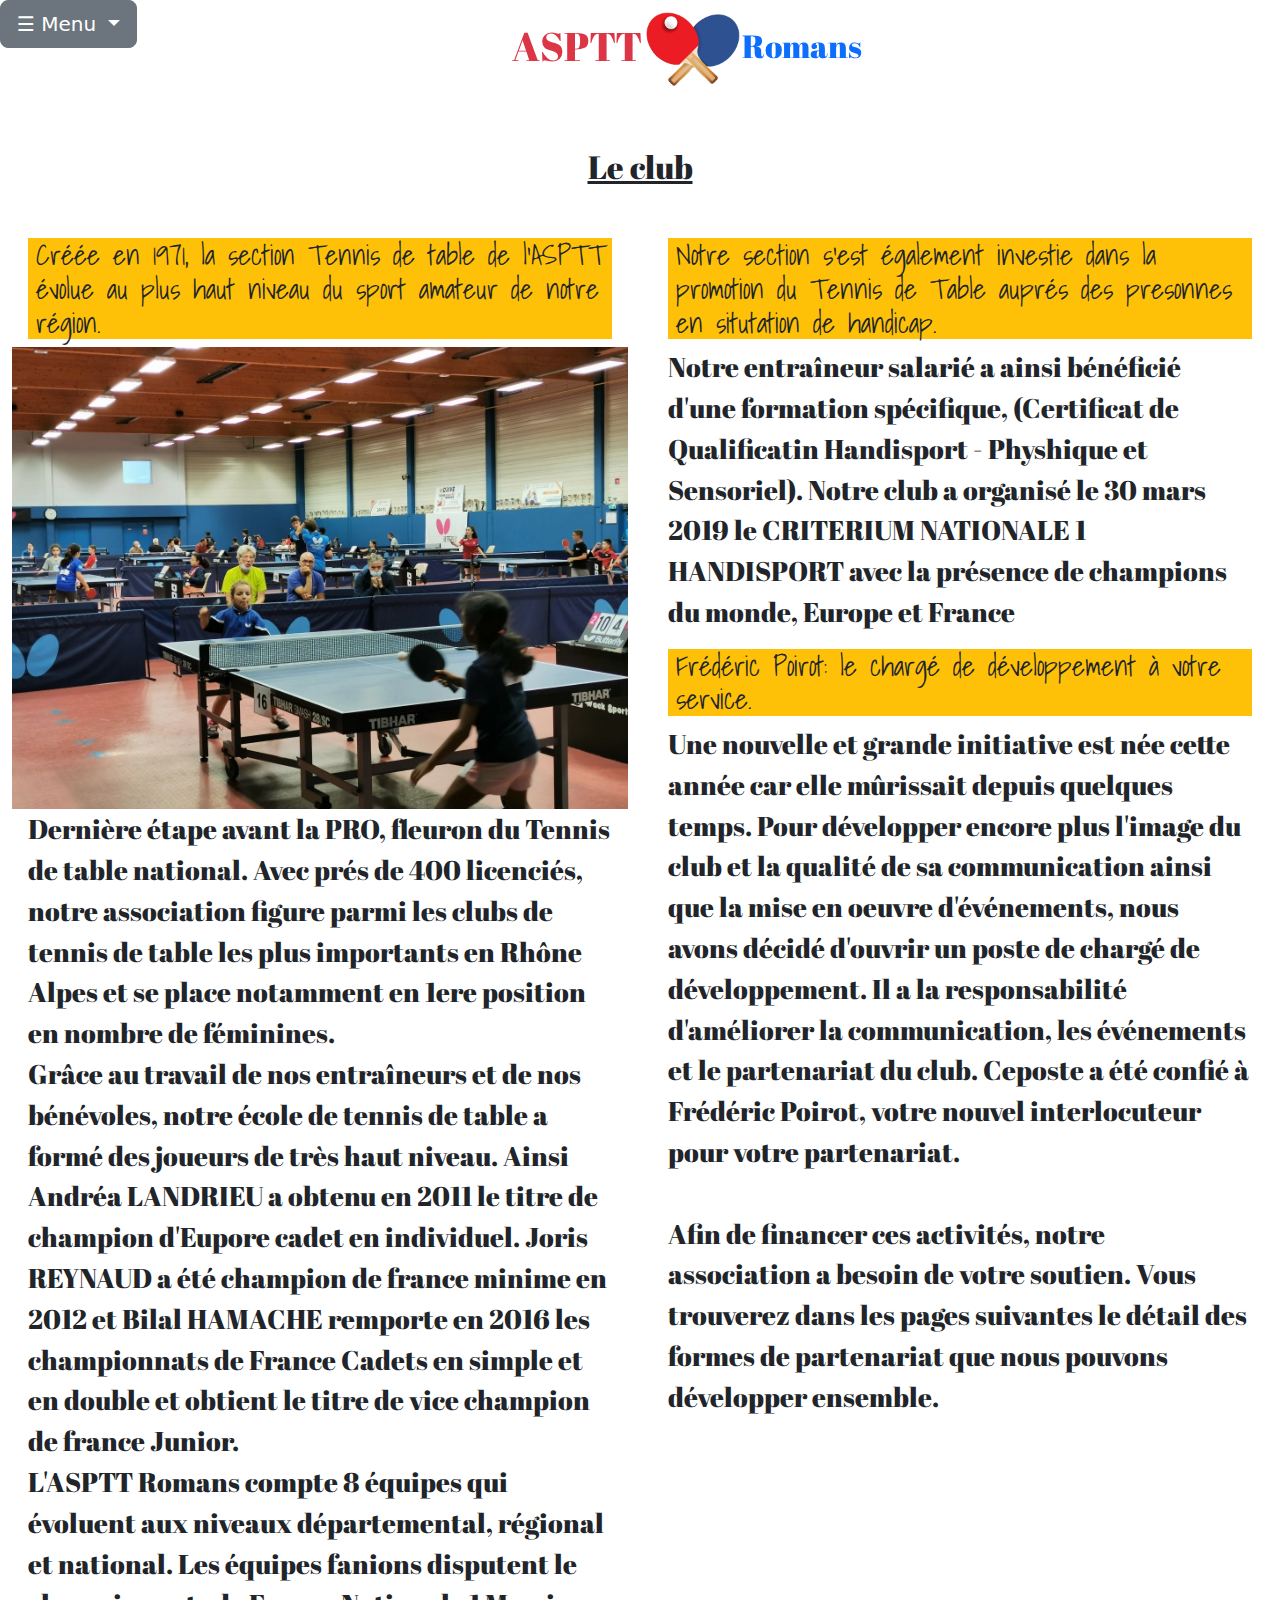
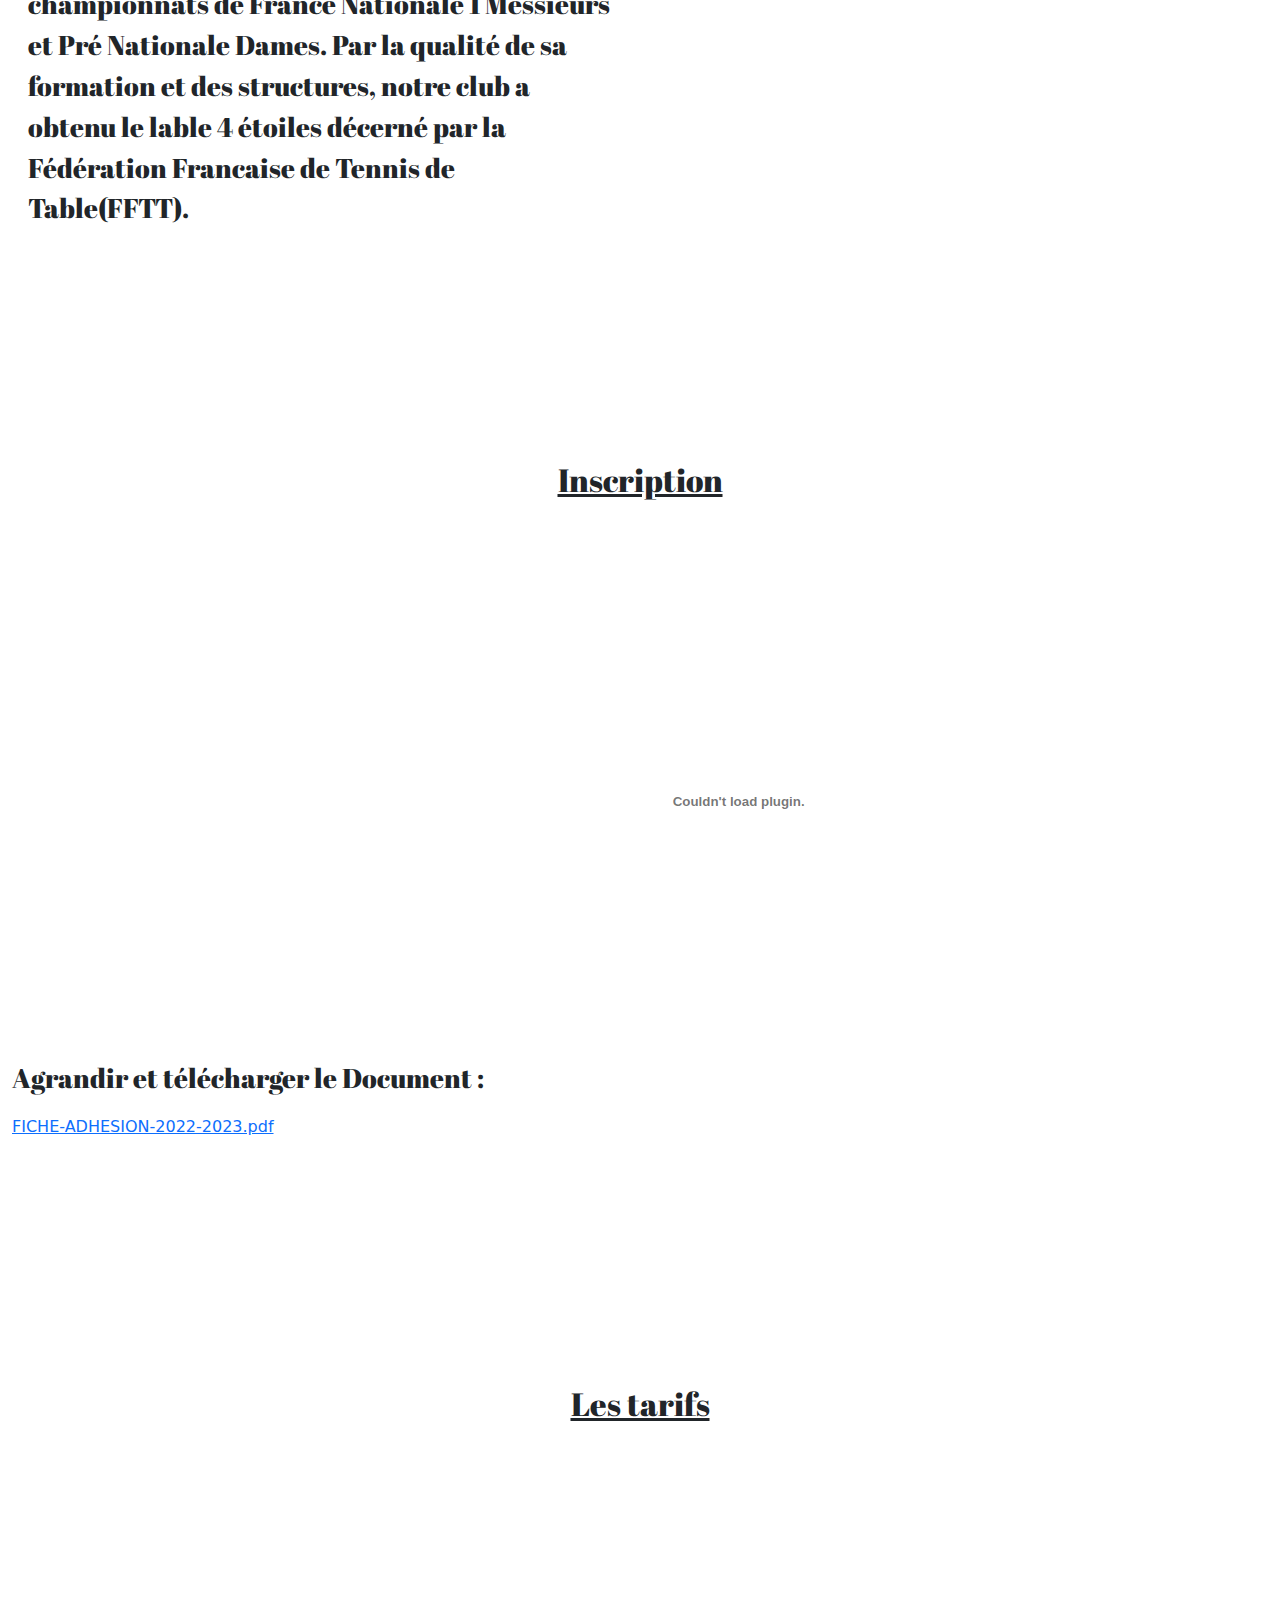
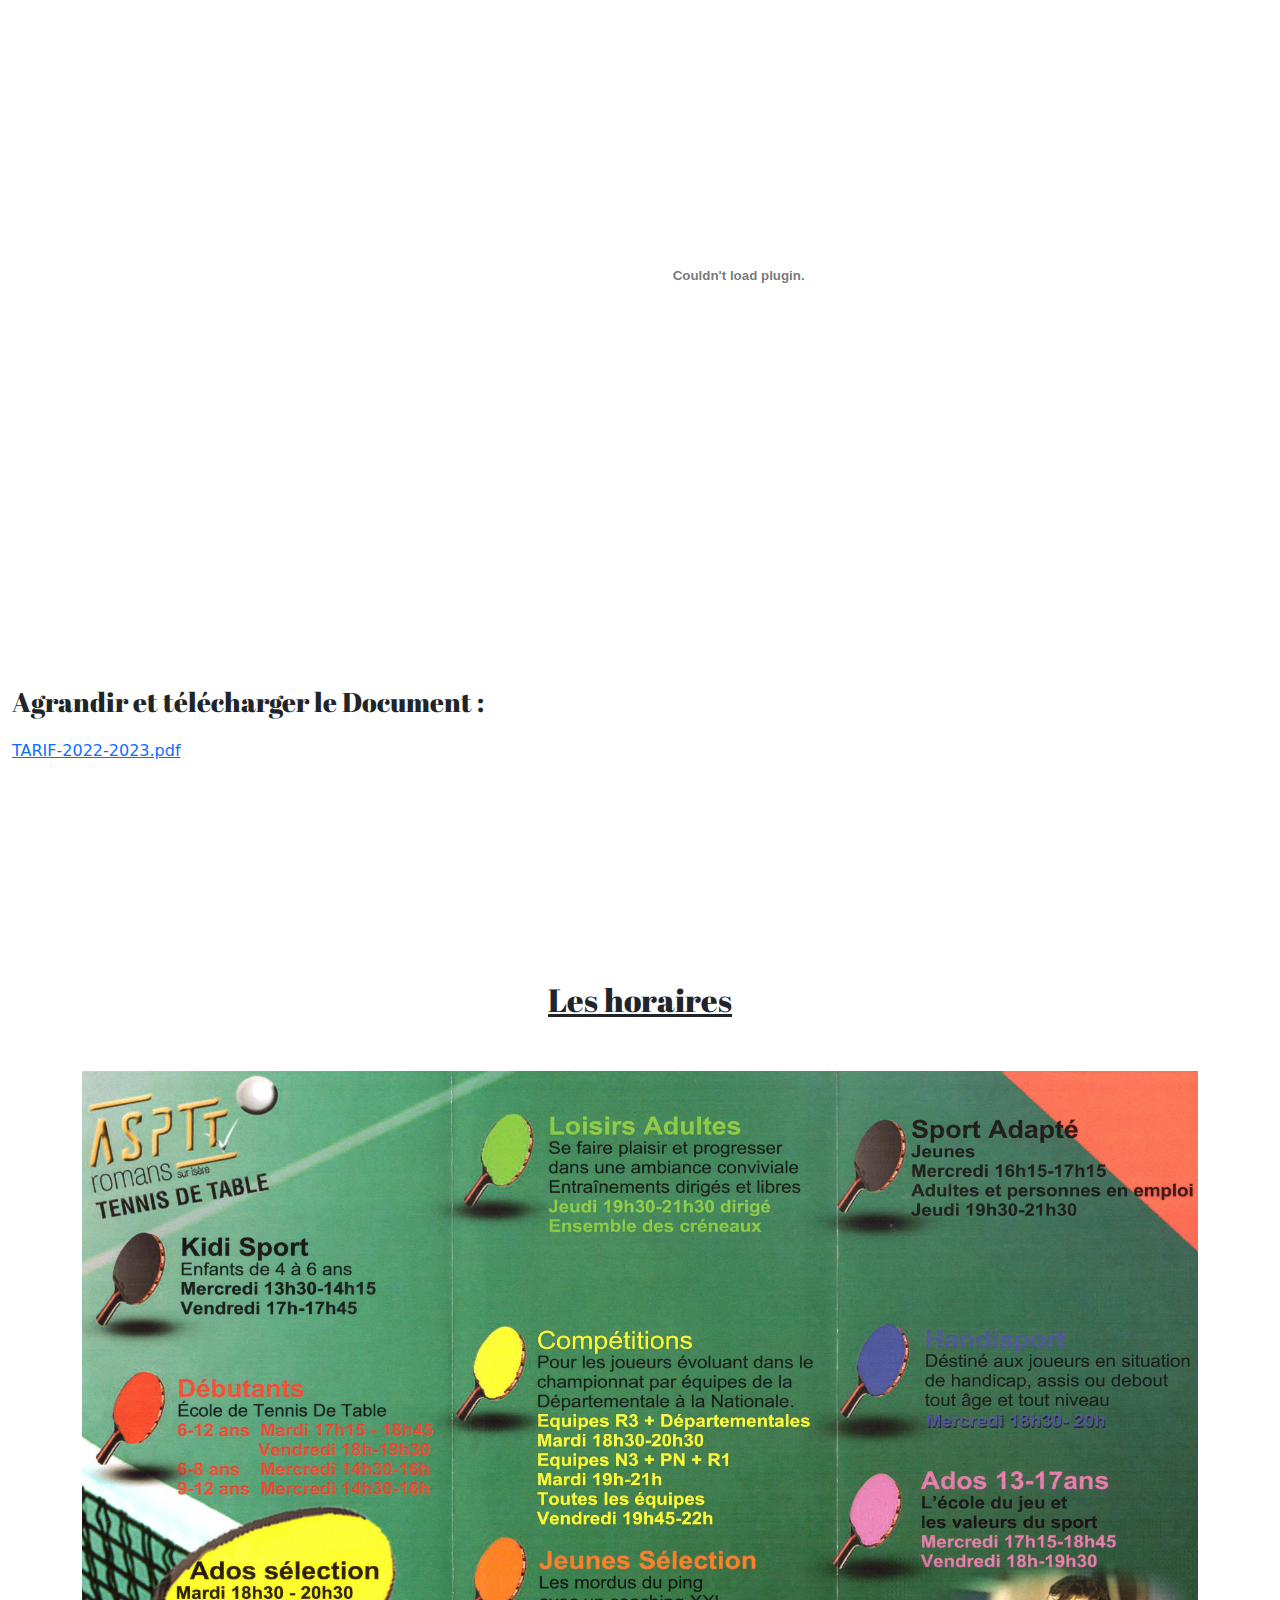
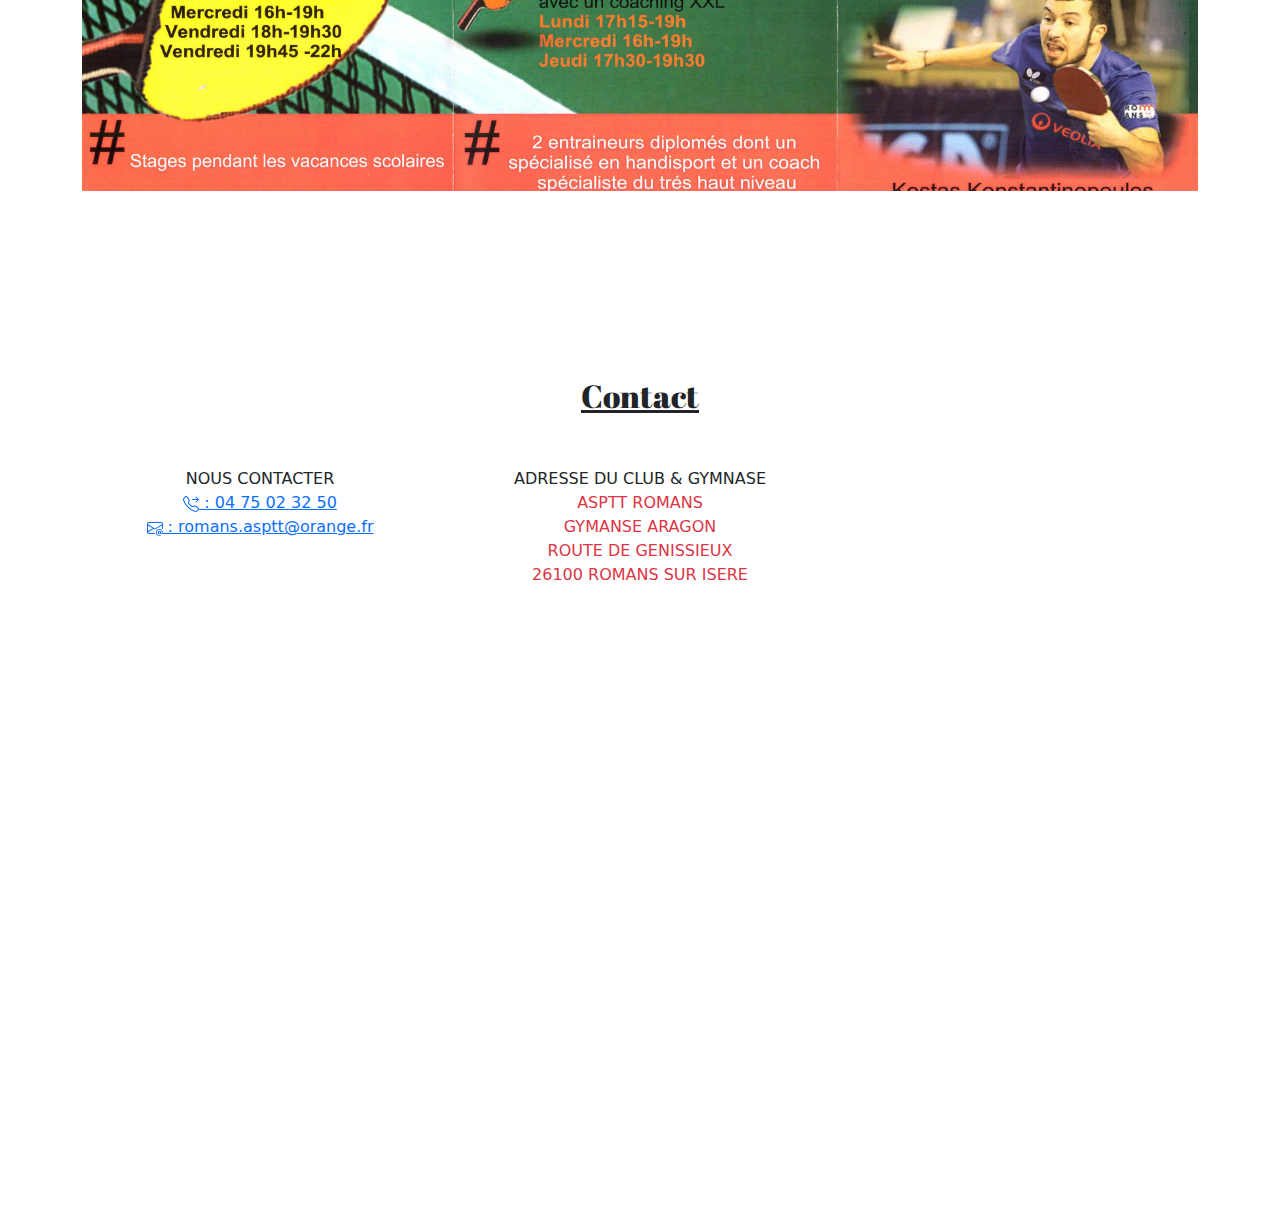
==== commit 0108e49c: "fichier css réunifié mise au propre texte/position" ====
--- a/index.html
+++ b/index.html
@@ -4,7 +4,10 @@
 <head>
   <meta charset="UTF-8">
   <meta name="viewport" content="width=device-width, initial-scale=1.0">
-  <title>Document</title>
+  <meta name="description" content="ASPTT ROMANS - Tennis de Table c'est: 400 licenciés, 1er club Rhône-Alpes avec section jeune, féminine, KIDI Sport et Tennis de Table Handisport.Adresse: ASPTT ROMANS  GYMANSE ARAGON ROUTE DE GENISSIEUX. Téléphone  04 75 02 32 50
+  Mail : romans.asptt@orange.fr" />
+  <meta name="author" content="Olivier Marchand" />
+  <title>Assptt Romans</title>
   <link rel="stylesheet" href="style.css">
   <style>
     @import url('https://fonts.googleapis.com/css2?family=Abril+Fatface&display=swap');
@@ -16,70 +19,70 @@
 
 <body>
   <header>
-    <div class="container-fluid">
-      <div class="dropdown d-flex">
-        <button class="btn btn-lg btn-secondary dropdown-toggle position-fixed" type="button" data-bs-toggle="dropdown"
-          aria-expanded="false">
-          &#9776; Menu
-        </button>
-        <ul class="dropdown-menu dropdown-center bg-dark p-4" style="--bs-bg-opacity: .8;">
-          <div class="d-flex justify-content-center w-100"><a href="#"></a>
-            <h1 class="align-self-center text-danger">ASPTT</h1>
-            <img id="main-page" src="assets/images/Ping-Pong-Ball-PNG-Photos.png" width="100px" height="100" alt="">
-            <h2 class="align-self-center text-primary">Romans</h2>
-          </div>
-          <li class="list-unstyled"><a href="#" class="navlink "><svg xmlns="http://www.w3.org/2000/svg" width="32"
-                height="32" fill="currentColor" class="bi bi-house-heart" viewBox="0 0 16 16">
-                <path d="M8 6.982C9.664 5.309 13.825 8.236 8 12 2.175 8.236 6.336 5.309 8 6.982Z" />
-                <path
-                  d="M8.707 1.5a1 1 0 0 0-1.414 0L.646 8.146a.5.5 0 0 0 .708.707L2 8.207V13.5A1.5 1.5 0 0 0 3.5 15h9a1.5 1.5 0 0 0 1.5-1.5V8.207l.646.646a.5.5 0 0 0 .708-.707L13 5.793V2.5a.5.5 0 0 0-.5-.5h-1a.5.5 0 0 0-.5.5v1.293L8.707 1.5ZM13 7.207V13.5a.5.5 0 0 1-.5.5h-9a.5.5 0 0 1-.5-.5V7.207l5-5 5 5Z" />
-              </svg> Le Club</a></li>
-          <li class="list-unstyled"><a href="#inscription" class="navlink"><svg xmlns="http://www.w3.org/2000/svg"
-                width="32" height="32" fill="currentColor" class="bi bi-pen" viewBox="0 0 16 16">
-                <path
-                  d="m13.498.795.149-.149a1.207 1.207 0 1 1 1.707 1.708l-.149.148a1.5 1.5 0 0 1-.059 2.059L4.854 14.854a.5.5 0 0 1-.233.131l-4 1a.5.5 0 0 1-.606-.606l1-4a.5.5 0 0 1 .131-.232l9.642-9.642a.5.5 0 0 0-.642.056L6.854 4.854a.5.5 0 1 1-.708-.708L9.44.854A1.5 1.5 0 0 1 11.5.796a1.5 1.5 0 0 1 1.998-.001zm-.644.766a.5.5 0 0 0-.707 0L1.95 11.756l-.764 3.057 3.057-.764L14.44 3.854a.5.5 0 0 0 0-.708l-1.585-1.585z" />
-              </svg> Inscription</a></li>
-          <li class="list-unstyled"><a href="#tarifs" class="navlink"><svg xmlns="http://www.w3.org/2000/svg" width="32"
-                height="32" fill="currentColor" class="bi bi-currency-euro" viewBox="0 0 16 16">
-                <path
-                  d="M4 9.42h1.063C5.4 12.323 7.317 14 10.34 14c.622 0 1.167-.068 1.659-.185v-1.3c-.484.119-1.045.17-1.659.17-2.1 0-3.455-1.198-3.775-3.264h4.017v-.928H6.497v-.936c0-.11 0-.219.008-.329h4.078v-.927H6.618c.388-1.898 1.719-2.985 3.723-2.985.614 0 1.175.05 1.659.177V2.194A6.617 6.617 0 0 0 10.341 2c-2.928 0-4.82 1.569-5.244 4.3H4v.928h1.01v1.265H4v.928z" />
-              </svg> Tarif</a></li>
-          <li class="list-unstyled"><a href="#horaires" class="navlink"><svg xmlns="http://www.w3.org/2000/svg"
-                width="32" height="32" fill="currentColor" class="bi bi-clock" viewBox="0 0 16 16">
-                <path d="M8 3.5a.5.5 0 0 0-1 0V9a.5.5 0 0 0 .252.434l3.5 2a.5.5 0 0 0 .496-.868L8 8.71V3.5z" />
-                <path d="M8 16A8 8 0 1 0 8 0a8 8 0 0 0 0 16zm7-8A7 7 0 1 1 1 8a7 7 0 0 1 14 0z" />
-              </svg> Horaire</a></li>
-          <li class="list-unstyled"><a href="#contact" class="navlink"><svg xmlns="http://www.w3.org/2000/svg"
-                width="32" height="32" fill="currentColor" class="bi bi-people-fill" viewBox="0 0 16 16">
-                <path
-                  d="M7 14s-1 0-1-1 1-4 5-4 5 3 5 4-1 1-1 1H7Zm4-6a3 3 0 1 0 0-6 3 3 0 0 0 0 6Zm-5.784 6A2.238 2.238 0 0 1 5 13c0-1.355.68-2.75 1.936-3.72A6.325 6.325 0 0 0 5 9c-4 0-5 3-5 4s1 1 1 1h4.216ZM4.5 8a2.5 2.5 0 1 0 0-5 2.5 2.5 0 0 0 0 5Z" />
-              </svg> Contact</a></li>
-          <li class="list-unstyled"><a href="#" class="navlink"><svg xmlns="http://www.w3.org/2000/svg" width="32"
-                height="32" fill="currentColor" class="bi bi-arrow-left-short" viewBox="0 0 16 16">
-                <path fill-rule="evenodd"
-                  d="M12 8a.5.5 0 0 1-.5.5H5.707l2.147 2.146a.5.5 0 0 1-.708.708l-3-3a.5.5 0 0 1 0-.708l3-3a.5.5 0 1 1 .708.708L5.707 7.5H11.5a.5.5 0 0 1 .5.5z" />
-              </svg>Retour</a></li>
-          <li>
-            <hr class="dropdown-divider bg-light">
-          </li>
-          <li class="list-unstyled"><a href="/Page/indexevenement.html" class="navlink"><svg xmlns="http://www.w3.org/2000/svg"
-                width="32" height="32" fill="currentColor" class="bi bi-bookmark-check" viewBox="0 0 16 16">
-                <path fill-rule="evenodd"
-                  d="M10.854 5.146a.5.5 0 0 1 0 .708l-3 3a.5.5 0 0 1-.708 0l-1.5-1.5a.5.5 0 1 1 .708-.708L7.5 7.793l2.646-2.647a.5.5 0 0 1 .708 0z" />
-                <path
-                  d="M2 2a2 2 0 0 1 2-2h8a2 2 0 0 1 2 2v13.5a.5.5 0 0 1-.777.416L8 13.101l-5.223 2.815A.5.5 0 0 1 2 15.5V2zm2-1a1 1 0 0 0-1 1v12.566l4.723-2.482a.5.5 0 0 1 .554 0L13 14.566V2a1 1 0 0 0-1-1H4z" />
-              </svg>Evénements</a></li>
-        </ul>
-        <div class="position-fixed d-flex poslogo">
+    <div class="dropdown d-flex">
+      <button class="btn btn-lg btn-secondary dropdown-toggle position-fixed" type="button" data-bs-toggle="dropdown"
+        aria-expanded="false">
+        &#9776; Menu
+      </button>
+      <ul class="dropdown-menu dropdown-center bg-dark p-4" style="--bs-bg-opacity: .8;">
+        <div class="d-flex justify-content-center w-100"><a href="#"></a>
           <h1 class="align-self-center text-danger">ASPTT</h1>
-          <img id="logo" src="assets/images/Ping-Pong-Ball-PNG-Photos.png" width="100px" height="100"
-            alt="logo du club">
+          <img id="main-page" src="assets/images/Ping-Pong-Ball-PNG-Photos.png" width="100px" height="100"
+            alt="logo deux raquette de ping pong en croix">
           <h2 class="align-self-center text-primary">Romans</h2>
         </div>
+        <li class="list-unstyled"><a href="#" class="navlink "><svg xmlns="http://www.w3.org/2000/svg" width="32"
+              height="32" fill="currentColor" class="bi bi-house-heart" viewBox="0 0 16 16">
+              <path d="M8 6.982C9.664 5.309 13.825 8.236 8 12 2.175 8.236 6.336 5.309 8 6.982Z" />
+              <path
+                d="M8.707 1.5a1 1 0 0 0-1.414 0L.646 8.146a.5.5 0 0 0 .708.707L2 8.207V13.5A1.5 1.5 0 0 0 3.5 15h9a1.5 1.5 0 0 0 1.5-1.5V8.207l.646.646a.5.5 0 0 0 .708-.707L13 5.793V2.5a.5.5 0 0 0-.5-.5h-1a.5.5 0 0 0-.5.5v1.293L8.707 1.5ZM13 7.207V13.5a.5.5 0 0 1-.5.5h-9a.5.5 0 0 1-.5-.5V7.207l5-5 5 5Z" />
+            </svg> Le Club</a></li>
+        <li class="list-unstyled"><a href="#inscription" class="navlink"><svg xmlns="http://www.w3.org/2000/svg"
+              width="32" height="32" fill="currentColor" class="bi bi-pen" viewBox="0 0 16 16">
+              <path
+                d="m13.498.795.149-.149a1.207 1.207 0 1 1 1.707 1.708l-.149.148a1.5 1.5 0 0 1-.059 2.059L4.854 14.854a.5.5 0 0 1-.233.131l-4 1a.5.5 0 0 1-.606-.606l1-4a.5.5 0 0 1 .131-.232l9.642-9.642a.5.5 0 0 0-.642.056L6.854 4.854a.5.5 0 1 1-.708-.708L9.44.854A1.5 1.5 0 0 1 11.5.796a1.5 1.5 0 0 1 1.998-.001zm-.644.766a.5.5 0 0 0-.707 0L1.95 11.756l-.764 3.057 3.057-.764L14.44 3.854a.5.5 0 0 0 0-.708l-1.585-1.585z" />
+            </svg> Inscription</a></li>
+        <li class="list-unstyled"><a href="#tarifs" class="navlink"><svg xmlns="http://www.w3.org/2000/svg" width="32"
+              height="32" fill="currentColor" class="bi bi-currency-euro" viewBox="0 0 16 16">
+              <path
+                d="M4 9.42h1.063C5.4 12.323 7.317 14 10.34 14c.622 0 1.167-.068 1.659-.185v-1.3c-.484.119-1.045.17-1.659.17-2.1 0-3.455-1.198-3.775-3.264h4.017v-.928H6.497v-.936c0-.11 0-.219.008-.329h4.078v-.927H6.618c.388-1.898 1.719-2.985 3.723-2.985.614 0 1.175.05 1.659.177V2.194A6.617 6.617 0 0 0 10.341 2c-2.928 0-4.82 1.569-5.244 4.3H4v.928h1.01v1.265H4v.928z" />
+            </svg> Tarif</a></li>
+        <li class="list-unstyled"><a href="#horaires" class="navlink"><svg xmlns="http://www.w3.org/2000/svg" width="32"
+              height="32" fill="currentColor" class="bi bi-clock" viewBox="0 0 16 16">
+              <path d="M8 3.5a.5.5 0 0 0-1 0V9a.5.5 0 0 0 .252.434l3.5 2a.5.5 0 0 0 .496-.868L8 8.71V3.5z" />
+              <path d="M8 16A8 8 0 1 0 8 0a8 8 0 0 0 0 16zm7-8A7 7 0 1 1 1 8a7 7 0 0 1 14 0z" />
+            </svg> Horaire</a></li>
+        <li class="list-unstyled"><a href="#contact" class="navlink"><svg xmlns="http://www.w3.org/2000/svg" width="32"
+              height="32" fill="currentColor" class="bi bi-people-fill" viewBox="0 0 16 16">
+              <path
+                d="M7 14s-1 0-1-1 1-4 5-4 5 3 5 4-1 1-1 1H7Zm4-6a3 3 0 1 0 0-6 3 3 0 0 0 0 6Zm-5.784 6A2.238 2.238 0 0 1 5 13c0-1.355.68-2.75 1.936-3.72A6.325 6.325 0 0 0 5 9c-4 0-5 3-5 4s1 1 1 1h4.216ZM4.5 8a2.5 2.5 0 1 0 0-5 2.5 2.5 0 0 0 0 5Z" />
+            </svg> Contact</a></li>
+        <li class="list-unstyled"><a href="#" class="navlink"><svg xmlns="http://www.w3.org/2000/svg" width="32"
+              height="32" fill="currentColor" class="bi bi-arrow-left-short" viewBox="0 0 16 16">
+              <path fill-rule="evenodd"
+                d="M12 8a.5.5 0 0 1-.5.5H5.707l2.147 2.146a.5.5 0 0 1-.708.708l-3-3a.5.5 0 0 1 0-.708l3-3a.5.5 0 1 1 .708.708L5.707 7.5H11.5a.5.5 0 0 1 .5.5z" />
+            </svg>Retour</a></li>
+        <li>
+          <hr class="dropdown-divider bg-light">
+        </li>
+        <li class="list-unstyled"><a href="/Page/indexevenement.html" class="navlink"><svg
+              xmlns="http://www.w3.org/2000/svg" width="32" height="32" fill="currentColor" class="bi bi-bookmark-check"
+              viewBox="0 0 16 16">
+              <path fill-rule="evenodd"
+                d="M10.854 5.146a.5.5 0 0 1 0 .708l-3 3a.5.5 0 0 1-.708 0l-1.5-1.5a.5.5 0 1 1 .708-.708L7.5 7.793l2.646-2.647a.5.5 0 0 1 .708 0z" />
+              <path
+                d="M2 2a2 2 0 0 1 2-2h8a2 2 0 0 1 2 2v13.5a.5.5 0 0 1-.777.416L8 13.101l-5.223 2.815A.5.5 0 0 1 2 15.5V2zm2-1a1 1 0 0 0-1 1v12.566l4.723-2.482a.5.5 0 0 1 .554 0L13 14.566V2a1 1 0 0 0-1-1H4z" />
+            </svg>Evénements</a></li>
+      </ul>
+      <div class="position-fixed d-flex poslogo1">
+        <h1 class="align-self-center text-danger">ASPTT</h1>
+        <img id="logo" src="assets/images/Ping-Pong-Ball-PNG-Photos.png" width="100px" height="100" alt="logo du club">
+        <h2 class="align-self-center text-primary">Romans</h2>
       </div>
     </div>
   </header>
   <main>
+
     <article class="container-fluid mt-5 mb-5">
       <div class="row">
         <div class="col-12 mt-5"></div>
@@ -134,104 +137,107 @@
             suivantes le détail des formes de partenariat que nous pouvons développer ensemble.
           </p>
         </div>
-
-        <br>
-        <article>
-          <div class="container-fluid">
+      </div>
+    </article>
+    <br>
+    <article>
+      <div class="container-fluid">
+        <div class="row">
+          <div class="col-12 mt-5" id="inscription"></div>
+        </div>
+        <div style=" height: 780px;">
+          <h2 class="d-flex justify-content-center p-1 pt-5 text-decoration-underline mt-5 mb-5">Inscription
+          </h2>
+          <div class="row">
+            <div class="col-sm-4">
+            </div>
+          </div>
+          <div class="row justify-content-center">
+            <div class="col col-sm-4 ">
+              <object data="assets/images/FICHE-ADHESION-2022-2023.pdf" type="application/pdf" class="data1"
+                width="350px" height="600px"></object>
+            </div>
+          </div>
+          <div class="col-sm-4"></div>
+          <p>Agrandir et télécharger le Document :</p>
+          <a href="assets/images/FICHE-ADHESION-2022-2023.pdf">FICHE-ADHESION-2022-2023.pdf</a>
+        </div>
+      </div>
+    </article>
+    <br>
+    <article>
+      <div class="container-fluid">
+        <div class="row">
+          <div class="col-12 mt-5" id="tarifs"><br></div>
+        </div>
+        <div style="height: 1100px;">
+          <h2 class="d-flex justify-content-center p-1 pt-5 text-decoration-underline mt-5 mb-5">Les tarifs</h2>
+          <div class="row justify-content-center">
+            <div class="col-sm-4">
+              <object data="assets/images/TARIFS-2022-2023.pdf" type="application/pdf" class="data2" width="350px"
+                height="600px"></object>
+            </div>
+          </div>
+          <p>Agrandir et télécharger le Document :</p>
+          <a href="assets/images/FICHE-ADHESION-2022-2023.pdf">TARIF-2022-2023.pdf</a>
+        </div>
+      </div>
+    </article>
+    <article>
+      <div class="container-fluid">
+        <div class="row">
+          <div class="col-12 mt-5" id="horaires"><br><br></div>
+        </div>
+        <div style="height: 900px;">
+          <h2 class="d-flex justify-content-center p-1 pt-5 text-decoration-underline mb-5">Les horaires</h2>
+          <div class="container">
+            <div class="row justify-content-center">
+              <img src="assets/images/planning2022-2023.jpg" class="img-fluid tailleimgprog"
+                alt="Horaire des différentes sections">
+            </div>
+          </div>
+        </div>
+      </div>
+    </article>
+    <article>
+      <div class="container-fluid">
+        <div class="row">
+          <div class="col-12 mt-5" id="contact"><br><br></div>
+        </div>
+        <div style="height: 900px;">
+          <h2 class="d-flex justify-content-center p-1 pt-5 text-decoration-underline mb-5">Contact</h2>
+          <div class="container text-center">
             <div class="row">
-              <div class="col-12 mt-5" id="inscription"></div>
-            </div>
-            <div style=" height: 780px;">
-              <h2 class="d-flex justify-content-center p-1 pt-5 text-decoration-underline mt-5 mb-5">Inscription
-              </h2>
-              <div class="row">
-                <div class="col-sm-4">
-                </div>
+              <div class="col-6 col-sm-4">NOUS CONTACTER</div>
+              <div class="col-6 col-sm-4">ADRESSE DU CLUB &amp; GYMNASE</div>
+
+              <!-- Force next columns to break to new line at md breakpoint and up -->
+              <div class="w-100 d-none d-md-block"></div>
+
+              <div class="col-6 col-sm-4"><a href="tel:+0475053250"><svg xmlns="http://www.w3.org/2000/svg" width="16"
+                    height="16" fill="currentColor" class="bi bi-telephone-forward" viewBox="0 0 16 16">
+                    <path
+                      d="M3.654 1.328a.678.678 0 0 0-1.015-.063L1.605 2.3c-.483.484-.661 1.169-.45 1.77a17.568 17.568 0 0 0 4.168 6.608 17.569 17.569 0 0 0 6.608 4.168c.601.211 1.286.033 1.77-.45l1.034-1.034a.678.678 0 0 0-.063-1.015l-2.307-1.794a.678.678 0 0 0-.58-.122l-2.19.547a1.745 1.745 0 0 1-1.657-.459L5.482 8.062a1.745 1.745 0 0 1-.46-1.657l.548-2.19a.678.678 0 0 0-.122-.58L3.654 1.328zM1.884.511a1.745 1.745 0 0 1 2.612.163L6.29 2.98c.329.423.445.974.315 1.494l-.547 2.19a.678.678 0 0 0 .178.643l2.457 2.457a.678.678 0 0 0 .644.178l2.189-.547a1.745 1.745 0 0 1 1.494.315l2.306 1.794c.829.645.905 1.87.163 2.611l-1.034 1.034c-.74.74-1.846 1.065-2.877.702a18.634 18.634 0 0 1-7.01-4.42 18.634 18.634 0 0 1-4.42-7.009c-.362-1.03-.037-2.137.703-2.877L1.885.511zm10.762.135a.5.5 0 0 1 .708 0l2.5 2.5a.5.5 0 0 1 0 .708l-2.5 2.5a.5.5 0 0 1-.708-.708L14.293 4H9.5a.5.5 0 0 1 0-1h4.793l-1.647-1.646a.5.5 0 0 1 0-.708z" />
+                  </svg> : 04 75 02 32 50</a> <br>
+                <a href="mailto:romans.asptt@orange.fr"><svg xmlns="http://www.w3.org/2000/svg" width="16" height="16"
+                    fill="currentColor" class="bi bi-envelope-at" viewBox="0 0 16 16">
+                    <path
+                      d="M2 2a2 2 0 0 0-2 2v8.01A2 2 0 0 0 2 14h5.5a.5.5 0 0 0 0-1H2a1 1 0 0 1-.966-.741l5.64-3.471L8 9.583l7-4.2V8.5a.5.5 0 0 0 1 0V4a2 2 0 0 0-2-2H2Zm3.708 6.208L1 11.105V5.383l4.708 2.825ZM1 4.217V4a1 1 0 0 1 1-1h12a1 1 0 0 1 1 1v.217l-7 4.2-7-4.2Z" />
+                    <path
+                      d="M14.247 14.269c1.01 0 1.587-.857 1.587-2.025v-.21C15.834 10.43 14.64 9 12.52 9h-.035C10.42 9 9 10.36 9 12.432v.214C9 14.82 10.438 16 12.358 16h.044c.594 0 1.018-.074 1.237-.175v-.73c-.245.11-.673.18-1.18.18h-.044c-1.334 0-2.571-.788-2.571-2.655v-.157c0-1.657 1.058-2.724 2.64-2.724h.04c1.535 0 2.484 1.05 2.484 2.326v.118c0 .975-.324 1.39-.639 1.39-.232 0-.41-.148-.41-.42v-2.19h-.906v.569h-.03c-.084-.298-.368-.63-.954-.63-.778 0-1.259.555-1.259 1.4v.528c0 .892.49 1.434 1.26 1.434.471 0 .896-.227 1.014-.643h.043c.118.42.617.648 1.12.648Zm-2.453-1.588v-.227c0-.546.227-.791.573-.791.297 0 .572.192.572.708v.367c0 .573-.253.744-.564.744-.354 0-.581-.215-.581-.8Z" />
+                  </svg> : romans.asptt@orange.fr</a>
               </div>
-              <div class="row justify-content-center">
-                <div class="col col-sm-4 ">
-                  <object data="assets/images/FICHE-ADHESION-2022-2023.pdf" class="data1" width="350px"
-                    height="600px"></object>
-                </div>
-              </div>
-              <div class="col-sm-4"></div>
-              <p>Agrandir et télécharger le Document :</p>
-              <a href="assets/images/FICHE-ADHESION-2022-2023.pdf">FICHE-ADHESION-2022-2023.pdf</a>
-            </div>
-          </div>
-        </article>
-        <br>
-        <article>
-          <div class="container-fluid">
-            <div class="row">
-              <div class="col-12 mt-5" id="tarifs"><br></div>
-            </div>
-            <div style="height: 1100px;">
-              <h2 class="d-flex justify-content-center p-1 pt-5 text-decoration-underline mt-5 mb-5">Les tarifs</h2>
-              <div class="row justify-content-center">
-                <div class="col-sm-4">
-                  <object data="assets/images/TARIFS-2022-2023.pdf" class="data2" width="350px" height="600px"></object>
-                </div>
-              </div>
-              <p>Agrandir et télécharger le Document :</p>
-              <a href="assets/images/FICHE-ADHESION-2022-2023.pdf">TARIF-2022-2023.pdf</a>
-            </div>
-          </div>
-        </article>
-        <article>
-          <div class="container-fluid">
-            <div class="row">
-              <div class="col-12 mt-5" id="horaires"><br><br></div>
-            </div>
-            <div style="height: 900px;">
-              <h2 class="d-flex justify-content-center p-1 pt-5 text-decoration-underline mb-5">Les horaires</h2>
-              <div class="container">
-                <div class="row justify-content-center">
-                  <img src="assets/images/planning2022-2023.jpg" class="img-fluid tailleimgprog"
-                    alt="Horaire des différents">
-                </div>
-              </div>
-            </div>
-          </div>
-        </article>
-        <article>
-          <div class="container-fluid">
-            <div class="row">
-              <div class="col-12 mt-5" id="contact"><br><br></div>
-            </div>
-            <div style="height: 900px;">
-              <h2 class="d-flex justify-content-center p-1 pt-5 text-decoration-underline mb-5">Contact</h2>
-              <div class="container text-center">
-                <div class="row">
-                  <div class="col-6 col-sm-4">NOUS CONTACTER</div>
-                  <div class="col-6 col-sm-4">ADRESSE DU CLUB &amp; GYMNASE</div>
-
-                  <!-- Force next columns to break to new line at md breakpoint and up -->
-                  <div class="w-100 d-none d-md-block"></div>
-
-                  <div class="col-6 col-sm-4"><a href="tel:+0475053250"><svg xmlns="http://www.w3.org/2000/svg"
-                        width="16" height="16" fill="currentColor" class="bi bi-telephone-forward" viewBox="0 0 16 16">
-                        <path
-                          d="M3.654 1.328a.678.678 0 0 0-1.015-.063L1.605 2.3c-.483.484-.661 1.169-.45 1.77a17.568 17.568 0 0 0 4.168 6.608 17.569 17.569 0 0 0 6.608 4.168c.601.211 1.286.033 1.77-.45l1.034-1.034a.678.678 0 0 0-.063-1.015l-2.307-1.794a.678.678 0 0 0-.58-.122l-2.19.547a1.745 1.745 0 0 1-1.657-.459L5.482 8.062a1.745 1.745 0 0 1-.46-1.657l.548-2.19a.678.678 0 0 0-.122-.58L3.654 1.328zM1.884.511a1.745 1.745 0 0 1 2.612.163L6.29 2.98c.329.423.445.974.315 1.494l-.547 2.19a.678.678 0 0 0 .178.643l2.457 2.457a.678.678 0 0 0 .644.178l2.189-.547a1.745 1.745 0 0 1 1.494.315l2.306 1.794c.829.645.905 1.87.163 2.611l-1.034 1.034c-.74.74-1.846 1.065-2.877.702a18.634 18.634 0 0 1-7.01-4.42 18.634 18.634 0 0 1-4.42-7.009c-.362-1.03-.037-2.137.703-2.877L1.885.511zm10.762.135a.5.5 0 0 1 .708 0l2.5 2.5a.5.5 0 0 1 0 .708l-2.5 2.5a.5.5 0 0 1-.708-.708L14.293 4H9.5a.5.5 0 0 1 0-1h4.793l-1.647-1.646a.5.5 0 0 1 0-.708z" />
-                      </svg> : 04 75 02 32 50</a> <br>
-                    <a href="mailto:romans.asptt@orange.fr"><svg xmlns="http://www.w3.org/2000/svg" width="16"
-                        height="16" fill="currentColor" class="bi bi-envelope-at" viewBox="0 0 16 16">
-                        <path
-                          d="M2 2a2 2 0 0 0-2 2v8.01A2 2 0 0 0 2 14h5.5a.5.5 0 0 0 0-1H2a1 1 0 0 1-.966-.741l5.64-3.471L8 9.583l7-4.2V8.5a.5.5 0 0 0 1 0V4a2 2 0 0 0-2-2H2Zm3.708 6.208L1 11.105V5.383l4.708 2.825ZM1 4.217V4a1 1 0 0 1 1-1h12a1 1 0 0 1 1 1v.217l-7 4.2-7-4.2Z" />
-                        <path
-                          d="M14.247 14.269c1.01 0 1.587-.857 1.587-2.025v-.21C15.834 10.43 14.64 9 12.52 9h-.035C10.42 9 9 10.36 9 12.432v.214C9 14.82 10.438 16 12.358 16h.044c.594 0 1.018-.074 1.237-.175v-.73c-.245.11-.673.18-1.18.18h-.044c-1.334 0-2.571-.788-2.571-2.655v-.157c0-1.657 1.058-2.724 2.64-2.724h.04c1.535 0 2.484 1.05 2.484 2.326v.118c0 .975-.324 1.39-.639 1.39-.232 0-.41-.148-.41-.42v-2.19h-.906v.569h-.03c-.084-.298-.368-.63-.954-.63-.778 0-1.259.555-1.259 1.4v.528c0 .892.49 1.434 1.26 1.434.471 0 .896-.227 1.014-.643h.043c.118.42.617.648 1.12.648Zm-2.453-1.588v-.227c0-.546.227-.791.573-.791.297 0 .572.192.572.708v.367c0 .573-.253.744-.564.744-.354 0-.581-.215-.581-.8Z" />
-                      </svg> : romans.asptt@orange.fr</a>
-                  </div>
-                  <div class="col-6 col-sm-4 text-danger">ASPTT ROMANS <br> GYMANSE ARAGON <br>ROUTE DE GENISSIEUX <br>
-                    26100
-                    ROMANS SUR
-                    ISERE</div>
-                </div>
-              </div>
-            </div>
-          </div>
-        </article>
+              <div class="col-6 col-sm-4 text-danger">ASPTT ROMANS <br> GYMANSE ARAGON <br>ROUTE DE GENISSIEUX <br>
+                26100
+                ROMANS SUR
+                ISERE</div>
+            </div>
+          </div>
+        </div>
+      </div>
+    </article>
   </main>
+
   <script src="assets/bootstrap.bundle.min.js"></script>
 </body>
 
--- a/style.css
+++ b/style.css
@@ -1,8 +1,8 @@
+/* -------reset------- */
 * {
     margin: 0;
     padding: 0;
 }
-
 /* .fond {
     background-image:url(assets/images/foond.png);
     width: 375px;
@@ -43,7 +43,7 @@
 }
 /*----------------------------------------media querie--------------------------------------- */
 @media all and ( min-width: 320px) and (max-width:768px) {
-    
+
 }
 @media (min-width: 991.98px) {
     button.hamb {
@@ -56,7 +56,7 @@
         color: white;
         justify-content: space-between;
         padding-left: 30px;
-        
+
     }
     .navlink:hover {
         background-color: white;
@@ -68,7 +68,11 @@
     ul.dropdown {
         font-size: 1.0em;
     }
-    .poslogo {
+    .poslogo1 {
+        left: 40%;
+    }
+    /* --logo Evénement page-- */
+    .poslogo2 {
         left: 40%;
     }
     .data1 {
@@ -95,14 +99,15 @@
         width: 0.5em;
         height: 0.5em;
     }
-    .poslogo {
+    .poslogo1 {
+        left: 40%;
+    }
+    /* --logo Evénement page-- */
+    .poslogo2 {
         left: 40%;
     }
 }
 @media (max-width: 575.98px) {
-    .menu {
-        display: none;
-    }
     .navlink {
         font-size: 30px;
     }
@@ -114,7 +119,22 @@
         width: 0.5em;
         height: 0.5em;
     }
-    .poslogo {
-        left: 40%;
+    .poslogo1 {
+        left: 35%;
     }
+    /* --logo Evénement page-- */
+    .poslogo2 {
+        left: 35%;
+    }
+    .taillelogo {
+        font-size: 1.3em;
+    }
+}
+
+/* -----------------------------------------------Evénement page------------------------------------ */
+.pcard {
+    font-size: 1em;
+}
+.dropdown {
+    z-index: 2;
 }